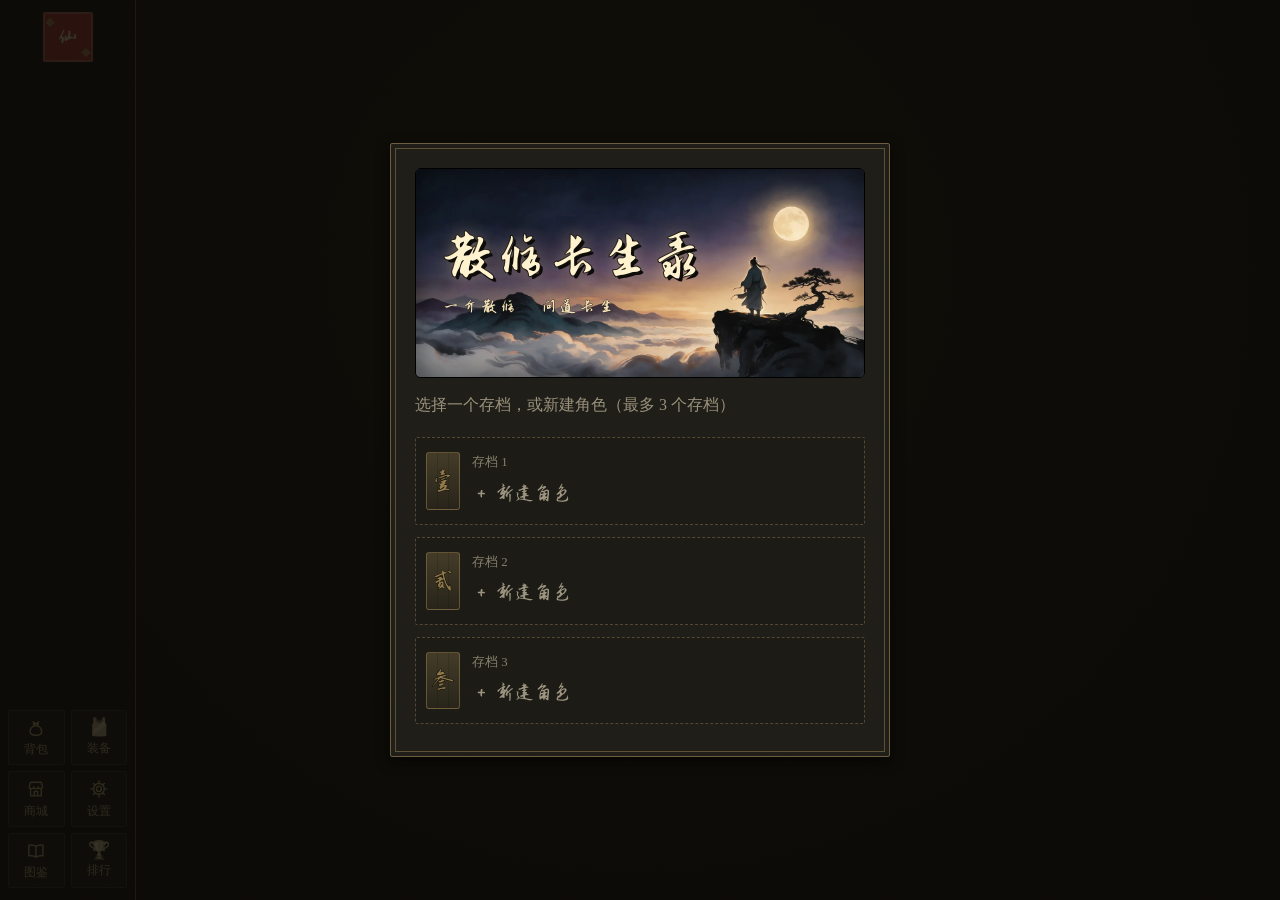
==== index.html @ f69d090b "散修长生录网页版 v7.86（混淆发布版，源码在私有仓库） Co-Authored-By: Claude Opus 5.5 <noreply@anthropic.com>" ====
<!DOCTYPE html>
<html lang="zh-CN">
<head>
    <meta charset="UTF-8">
    <meta name="viewport" content="width=device-width, initial-scale=1.0, viewport-fit=cover">
    <meta name="color-scheme" content="dark light">
    <meta name="theme-color" content="#15140f">
    <title>散修长生录</title>
    <script>
        // 配色主题（v7.20）：全局偏好，不跟存档走；在样式表加载前就写到 <html data-theme>，避免首屏先闪一下别的配色
        (function () {
            var THEMES = { xuanzhi: '#e9e2cf', qinglv: '#0b1517', xuanye: '#0c0b17', songyan: '#15140f' };
            var t = 'songyan';
            try { var saved = localStorage.getItem('xiuxianTheme'); if (saved && THEMES[saved]) t = saved; } catch (e) {}
            document.documentElement.setAttribute('data-theme', t);
            var m = document.querySelector('meta[name="theme-color"]'); if (m) m.setAttribute('content', THEMES[t]);
        })();
    </script>
    <link rel="stylesheet" href="style.css?v=14.56">

</head>
<body data-panel="cultivation">
    <!-- v7.26 漫画风图标墨线：加粗外描边 + 右下硬阴影（物品图标的 icoSvg 统一引用 #icoInk） -->
    <svg width="0" height="0" style="position:absolute" aria-hidden="true" focusable="false"><defs>
        <filter id="icoInk" x="-25%" y="-25%" width="150%" height="150%" color-interpolation-filters="sRGB">
            <feMorphology in="SourceAlpha" operator="dilate" radius="0.75" result="thick"/>
            <feFlood flood-color="#120e09"/><feComposite in2="thick" operator="in" result="outline"/>
            <feOffset in="outline" dx="0.9" dy="1.1" result="drop"/>
            <feFlood flood-color="#000" flood-opacity="0.5"/><feComposite in2="drop" operator="in" result="shadow"/>
            <feMerge><feMergeNode in="shadow"/><feMergeNode in="outline"/><feMergeNode in="SourceGraphic"/></feMerge>
        </filter>
    </defs></svg>
    <a class="skip-link" href="#main">跳到主要内容</a>
    <h1 class="sr-only">散修长生录</h1>
    <div id="notificationLive" class="sr-only" role="status" aria-live="polite"></div>
    <div class="container">
        <!-- 侧边导航栏 -->
        <div class="sidebar">
            <div class="logo" onclick="showStartScreen()" aria-label="返回存档选择">仙</div>
            <div class="skill-tree" id="skillTree"></div>
            <div class="nav-grid">
                <button type="button" class="nav-mini" data-nav="inventory" onclick="switchPanel('inventory')" title="背包"><span class="nav-ico">🎒</span><span>背包</span><span class="badge-dot" id="invBadgeDesktop" title="背包快满了" hidden></span></button>
                <button type="button" class="nav-mini" data-nav="equipment" onclick="switchPanel('equipment')" title="装备"><span class="nav-ico">🎽</span><span>装备</span></button>
                <button type="button" class="nav-mini" data-nav="shop" onclick="switchPanel('shop')" title="商城"><span class="nav-ico">🏪</span><span>商城</span></button>
                <button type="button" class="nav-mini" data-nav="settings" onclick="switchPanel('settings')" title="设置"><span class="nav-ico">⚙️</span><span>设置</span></button>
                <button type="button" class="nav-mini" data-nav="codex" onclick="switchPanel('codex')" title="图鉴：妖兽 / 法宝 / 万物 / 画卷"><span class="nav-ico">📖</span><span>图鉴</span><span class="badge-dot" id="codexBadge" title="图鉴有新收录" hidden></span></button>
                <button type="button" class="nav-mini" data-nav="rank" onclick="switchPanel('rank')" title="排行榜：境界榜 / 问道塔榜"><span class="nav-ico">🏆</span><span>排行</span></button>
            </div>
        </div>

        <!-- 主内容区 -->
        <div class="main-content" id="main">
            <!-- 游戏开始前的创建屏幕 -->
            <div id="startScreen" class="modal show">
                <div class="modal-content" role="dialog" aria-modal="true">
                    <div id="startHero"></div>
                    <div class="modal-title">⚡ 散修长生录 ⚡</div>
                    <!-- 存档选择：最多 3 个存档 -->
                    <p id="slotHint" style="color: var(--text-l4); margin-bottom: 20px;">选择一个存档，或新建角色（最多 3 个存档）</p>
                    <div id="slotSelect" class="slot-select"></div>

                    <div id="createSection" style="display: none;">
                    <button class="btn btn-secondary" onclick="showSlotSelect()" style="margin-bottom: 12px; padding: 4px 12px;">← 返回存档选择</button>
                    <p style="color: var(--text-l4); margin-bottom: 20px;"><span id="createSlotLabel"></span> · 灵气苏醒，你的修仙之路即将开启</p>

                    <div class="create-form">
                        <div class="form-group">
                            <label for="playerName">修仙者名讳 *</label>
                            <input type="text" id="playerName" name="playerName" autocomplete="off" spellcheck="false" placeholder="输入你的名字（最多 8 个字）" maxlength="8">
                        </div>

                        <div class="form-group">
                            <label for="playerGender">性别</label>
                            <select id="playerGender" name="playerGender" autocomplete="off">
                                <option value="男">男</option>
                                <option value="女">女</option>
                                <option value="其他">其他</option>
                            </select>
                        </div>

                        <div class="form-group">
                            <label for="playerOrigin">出身背景 *</label>
                            <select id="playerOrigin" name="playerOrigin" autocomplete="off">
                                <option value="">选择出身</option>
                                <option value="orphan">孤儿 - 多得灵玉饰品（生活技能速度+5%）</option>
                                <option value="disciple">玄门后裔 - 多得筑基丹和铁剑</option>
                            </select>
                        </div>

                        <div class="form-group">
                            <label for="playerSpiritRoot">灵根属性 *</label>
                            <select id="playerSpiritRoot" name="playerSpiritRoot" autocomplete="off">
                                <option value="">选择灵根</option>
                                <option value="metal">金灵根【⚔️ 偏战斗·稳定输出】- 克制木灵根</option>
                                <option value="wood">木灵根【🌾 偏种田】- 克制土灵根</option>
                                <option value="water">水灵根【🧪 偏炼丹·耐久】- 克制火灵根</option>
                                <option value="fire">火灵根【⚔️ 偏战斗·爆发输出】- 克制金灵根</option>
                                <option value="earth">土灵根【🛡️ 偏坦克】- 克制水灵根</option>
                                <option value="wind">风灵根【⚖️ 均衡全能】- 无克制，攻速+10%</option>
                                <option value="thunder">雷灵根【📈 偏养成】- 克制冰灵根</option>
                                <option value="ice">冰灵根【🧪 偏炼丹·省料】- 克制雷灵根</option>
                            </select>
                        </div>

                        <div class="form-group">
                            <label for="playerRootGrade">灵根资质 *</label>
                            <select id="playerRootGrade" name="playerRootGrade" autocomplete="off">
                                <option value="">选择资质</option>
                                <option value="tian">天灵根</option>
                                <option value="zhen">真灵根</option>
                                <option value="wei">伪灵根</option>
                            </select>
                        </div>

                        <button class="btn" onclick="startGame()" style="width: 100%; margin-top: 20px;">
                            🌟 开始修行 🌟
                        </button>
                    </div>
                    </div>
                </div>
            </div>

            <!-- 游戏进行中的界面 -->
            <div id="gameScreen" class="hidden">
                <!-- 顶部信息栏 -->
                <div class="header">
                    <div class="player-info">
                        <div class="info-item">
                            <div class="info-label">修仙者</div>
                            <div class="info-value" id="playerNameDisplay">-</div>
                        </div>
                        <div class="info-item">
                            <div class="info-label">当前境界</div>
                            <div class="info-value" id="realmDisplay">练气一层</div>
                        </div>
                        <div class="info-item">
                            <div class="info-label"><span data-ico="qi">✨</span> 修为进度</div>
                            <div class="progress-bar">
                                <div class="progress-fill" id="cultivationProgress" style="width: 0%">
                                    <span id="progressText">0%</span>
                                </div>
                            </div>
                        </div>
                    </div>
                    <div class="currency-bar" id="currencyBar">
                        <div class="cur-chip" onclick="switchPanel('shop')" role="button" tabindex="0" title="灵石：点击进入商城" aria-label="灵石，点击进入商城">
                            <span data-ico="coin">💎</span><span class="cur-name">灵石</span><b id="coinAmount">100</b>
                        </div>
                        <div class="cur-chip" data-cur="danhuo" style="display: none;" onclick="switchPanel('danhuo')" role="button" tabindex="0" title="丹火：点击进入丹火（淬炼装备、强化灵根）" aria-label="丹火">
                            <span data-ico="danhuo">🔥</span><span class="cur-name">丹火</span><b class="cur-amount">0</b>
                        </div>
                        <div class="cur-chip" data-cur="shenshi" style="display: none;" onclick="switchPanel('shenshi')" role="button" tabindex="0" title="神识：点击进入神识（分身强化、专注、感应）" aria-label="神识">
                            <span data-ico="shenshi">👁️</span><span class="cur-name">神识</span><b class="cur-amount">0</b>
                        </div>
                        <div class="cur-chip" data-cur="daoguo" style="display: none;" onclick="switchPanel('daoguo')" role="button" tabindex="0" title="道果：点击进入道果（淬体、悟法、合道）" aria-label="道果">
                            <span data-ico="daoguo">🍎</span><span class="cur-name">道果</span><b class="cur-amount">0</b>
                        </div>
                    </div>
                    <div id="breakThroughBtn" class="btn btn-secondary" onclick="showBreakthroughModal()" style="display: none;">
                        ✨ 尝试突破 ✨
                    </div>
                </div>

                <!-- 新手任务条（任务全部完成后自动隐藏） -->
                <div id="questBanner" class="quest-banner" style="display: none;"></div>
                <!-- 支持作者的一次性提示（v7.79，网页版，第一次到筑基 / 看完证道结局） -->
                <div id="supportNudge" class="support-nudge" hidden></div>

                <!-- 手机端境界感悟：侧栏在手机上排到页面最底部，渡劫 / 渡衰 / 精元开关等入口放这里（桌面端隐藏） -->
                <details id="realmLoreMobile" class="realm-lore-mobile">
                    <summary id="realmLoreMobileSummary">📜 境界感悟</summary>
                    <div id="realmLoreMobileBox"></div>
                </details>

                <!-- 面板容器 -->
                <div class="panel-container">
                    <!-- 主面板 -->
                    <div class="main-panel">
                        <!-- 手机端技能栏（桌面端隐藏，由左侧技能树代替） -->
                        <div id="mobileSkillBar" class="mobile-skill-bar"></div>
                        <!-- 全局进度条 -->
                        <div id="globalProgressBar" style="display: none; margin-bottom: 15px;">
                            <div style="display: flex; justify-content: space-between; align-items: center; margin-bottom: 5px;">
                                <span id="progressActionName" style="color: var(--jade); font-weight: bold;">当前动作</span>
                                <span id="progressTimeRemain" style="color: var(--gold); font-size: 0.9em;">0s</span>
                            </div>
                            <div class="progress-bar" style="height: 6px;">
                                <div id="globalProgressFill" class="progress-fill" style="width: 0%; height: 100%;"></div>
                            </div>
                        </div>

                        <!-- 分身状态条（元婴初期起显示） -->
                        <div id="cloneBar" class="clone-bar" style="display: none;"></div>
                        <div id="plotBar" class="clone-bar" style="display: none;"></div>

                        <!-- 修炼面板 -->
                        <div id="panel-cultivation" class="panel-content">
                            <div class="panel-title">🧘 修炼</div>
                            <div class="skill-exp-header" data-skill="cultivation"></div>

                            <!-- 功法：一行显示当前功法与速度，切换是次要操作（描边按钮） -->
                            <div class="art-card">
                                <div class="art-card-main">
                                    <span class="art-card-label">功法</span>
                                    <div id="currentArtDisplay"><b class="art-name">引气诀</b><span class="art-speed">修炼速度 ×<span id="artSpeedDisplay">1.0</span></span></div>
                                </div>
                                <button id="switchArtBtn" class="btn btn-secondary art-switch" onclick="showArtSwitchModal()">切换功法</button>
                            </div>

                            <div class="action-list" id="cultivationActions">
                                <!-- 吐纳灵气 - 已解锁 -->
                                <div class="action-item" onclick="selectAction('cultivation', 'basic')">
                                    <div class="action-name">🟢 吐纳灵气</div>
                                    <div class="action-desc">基础修为 · 5秒/次</div>
                                </div>

                                <!-- 小周天 - 条件解锁 -->
                                <div class="action-item action-locked" onclick="selectAction('cultivation', 'small')">
                                    <div class="action-name">⭕ 小周天</div>
                                    <div class="action-desc">效率提升 · 需练气一层</div>
                                    <div class="action-lock-hint" id="lock-hint-small" style="display: none; font-size: 0.8em; color: var(--color-warning); margin-top: 4px;"><span id="lock-level-small">需要练气一层</span></div>
                                </div>

                                <!-- 大周天 - 条件解锁 -->
                                <div class="action-item action-locked" onclick="selectAction('cultivation', 'big')">
                                    <div class="action-name">⭕ 大周天</div>
                                    <div class="action-desc">中期主力 · 需练气九层</div>
                                    <div class="action-lock-hint" id="lock-hint-big" style="display: none; font-size: 0.8em; color: var(--color-warning); margin-top: 4px;"><span id="lock-level-big">需要练气九层</span></div>
                                </div>

                                <!-- 龟息术 - 条件解锁 -->
                                <div class="action-item action-locked" onclick="selectAction('cultivation', 'breath')">
                                    <div class="action-name">⭕ 龟息术</div>
                                    <div class="action-desc">高产出 · 需练气十三层</div>
                                    <div class="action-lock-hint" id="lock-hint-breath" style="display: none; font-size: 0.8em; color: var(--color-warning); margin-top: 4px;"><span id="lock-level-breath">需要练气十三层</span></div>
                                </div>

                                <!-- 顿悟 - 条件解锁 -->
                                <div class="action-item action-locked" onclick="selectAction('cultivation', 'epiphany')">
                                    <div class="action-name">⭕ 顿悟</div>
                                    <div class="action-desc">后期爆发 · 需筑基中期</div>
                                    <div class="action-lock-hint" id="lock-hint-epiphany" style="display: none; font-size: 0.8em; color: var(--color-warning); margin-top: 4px;"><span id="lock-level-epiphany">需要筑基中期</span></div>
                                </div>
                            </div>

                            <div class="action-detail show" id="action-detail-cultivation-basic">
                                <div class="detail-row">
                                    <span>当前动作:</span>
                                    <span id="activeActionDisplay">-</span>
                                </div>
                                <div class="detail-row">
                                    <span>进度:</span>
                                    <span id="activeProgress">0%</span>
                                </div>
                                <div class="detail-row">
                                    <span><span data-ico="qi">✨</span> 获得修为:</span>
                                    <span id="activeOutput">0</span>
                                </div>
                                <button class="btn" id="stopBtn" onclick="stopAction()" style="display: none;">
                                    ⏹️ 停止
                                </button>
                            </div>
                        </div>

                        <!-- 炼丹面板 -->
                        <div id="panel-alchemy" class="panel-content hidden">
                            <div class="panel-title">🧪 炼丹</div>
                            <div class="skill-exp-header" data-skill="alchemy"></div>
                            <div class="skill-list" id="alchemySkills"></div>
                            <div id="alchemyBoostBar" class="boost-bar" style="display: none;"></div>
                            <div class="action-list" id="alchemyActions"></div>
                            <div class="action-detail" id="action-detail-alchemy"></div>
                        </div>

                        <!-- 炼器面板 -->
                        <div id="panel-forging" class="panel-content hidden">
                            <div class="panel-title">🔨 炼器</div>
                            <div class="skill-exp-header" data-skill="forging"></div>
                            <div class="skill-list" id="forgingSkills"></div>
                            <div class="action-list" id="forgingActions"></div>
                            <div class="action-detail" id="action-detail-forging"></div>
                        </div>

                        <!-- 灵田面板 -->
                        <div id="panel-farming" class="panel-content hidden">
                            <div class="panel-title">🌾 灵田</div>
                            <div class="skill-exp-header" data-skill="farming"></div>
                            <div class="skill-list" id="farmingSkills"></div>
                            <div class="action-list" id="farmingActions"></div>
                            <div class="action-detail" id="action-detail-farming"></div>
                        </div>

                        <!-- 采矿面板 -->
                        <div id="panel-mining" class="panel-content hidden">
                            <div class="panel-title">⛏️ 采矿</div>
                            <div class="skill-exp-header" data-skill="mining"></div>
                            <div class="skill-list" id="miningSkills"></div>
                            <div class="action-list" id="miningActions"></div>
                            <div class="action-detail" id="action-detail-mining"></div>
                        </div>

                        <!-- 丹火面板（结丹期解锁） -->
                        <div id="panel-danhuo" class="panel-content hidden">
                            <div class="panel-title">🔥 丹火</div>
                            <div class="skill-exp-header" data-skill="danhuo"></div>
                            <div id="danhuoUses" class="skill-uses"></div>
                            <div class="action-list" id="danhuoActions"></div>
                            <div class="action-detail" id="action-detail-danhuo"></div>
                        </div>

                        <!-- 神识面板（元婴期解锁） -->
                        <div id="panel-shenshi" class="panel-content hidden">
                            <div class="panel-title">👁️ 神识</div>
                            <div class="skill-exp-header" data-skill="shenshi"></div>
                            <div id="shenshiUses" class="skill-uses"></div>
                            <div class="action-list" id="shenshiActions"></div>
                            <div class="action-detail" id="action-detail-shenshi"></div>
                        </div>

                        <!-- 道果面板（合体期解锁） -->
                        <div id="panel-daoguo" class="panel-content hidden">
                            <div class="panel-title">🍎 道果</div>
                            <div class="skill-exp-header" data-skill="daoguo"></div>
                            <div id="daoguoUses" class="skill-uses"></div>
                            <div class="action-list" id="daoguoActions"></div>
                            <div class="action-detail" id="action-detail-daoguo"></div>
                        </div>

                        <!-- 悟道面板（化神期解锁） -->
                        <div id="panel-wudao" class="panel-content hidden">
                            <div class="panel-title">☯️ 悟道</div>
                            <div class="skill-exp-header" data-skill="wudao"></div>
                            <div class="law-intro">参悟八种法则，领悟越深，战斗与生活的加成越强。法则等级上限随境界提高；与自己灵根同名的法则参悟更快。参悟会占用主角的行动（分身不能参悟）。</div>
                            <div class="action-list law-list" id="wudaoActions"></div>
                        </div>

                        <!-- 宗门面板（v7.49） -->
                        <div id="panel-sect" class="panel-content hidden">
                            <div class="panel-title">🏯 宗门</div>
                            <div id="sectContent"></div>
                        </div>

                        <!-- 战斗面板 -->
                        <div id="panel-battle" class="panel-content hidden">
                            <div class="panel-title">⚔️ 战斗</div>
                            <div class="skill-exp-header" data-skill="battle"></div>
                            <div id="hpRestoreBar" class="hp-restore-bar"></div>
                            <!-- 战斗/秘境标签页 -->
                            <div style="display: flex; gap: 10px; margin-bottom: 15px; border-bottom: 2px solid var(--border-l3);">
                                <button id="battleTab-areas" class="panel-tab active" onclick="switchBattleTab('areas')" style="flex: 1; padding: 10px; background: none; border: none; color: var(--gold); cursor: pointer; font-weight: bold; border-bottom: 3px solid var(--gold);">战斗区域</button>
                                <button id="battleTab-dungeons" class="panel-tab" onclick="switchBattleTab('dungeons')" style="flex: 1; padding: 10px; background: none; border: none; color: var(--text-l4); cursor: pointer; font-weight: bold;">秘境</button>
                                <button id="battleTab-tower" class="panel-tab" onclick="switchBattleTab('tower')" style="flex: 1; padding: 10px; background: none; border: none; color: var(--text-l4); cursor: pointer; font-weight: bold; display: none;">问道塔</button>
                            </div>
                            <!-- 战斗区域内容 -->
                            <div id="battleContent-areas">
                                <div id="autoBattleBar" class="auto-battle-bar"></div>
                                <div class="skill-list" id="battleSkills"></div>
                                <div class="action-list" id="battleActions"></div>
                                <div class="action-detail" id="action-detail-battle"></div>
                            </div>
                            <!-- 秘境内容 -->
                            <div id="battleContent-dungeons" style="display: none;">
                                <!-- 克制预览条 -->
                                <div id="battleCounterPreview" style="background: rgba(111,156,138,0.1); border: 1px solid var(--jade); border-radius: 4px; padding: 12px; margin-bottom: 15px; display: none;">
                                    <div style="display: flex; justify-content: space-between; align-items: center; margin-bottom: 8px;">
                                        <div class="sec-title" style="color: var(--jade); font-weight: bold;">⚡ 克制关系预览</div>
                                        <button onclick="showCounterSystemModal()" style="background: rgba(111,156,138,0.2); border: 1px solid var(--jade); color: var(--jade); padding: 4px 8px; border-radius: 3px; cursor: pointer; font-size: 0.85em;">📖 详情</button>
                                    </div>
                                    <div id="counterInfo" style="color: var(--gold); font-size: 0.9em; line-height: 1.6em;"></div>
                                </div>
                                <div class="action-list" id="dungeonActions"></div>
                            </div>
                            <!-- 问道塔（v7.57） -->
                            <div id="battleContent-tower" style="display: none;">
                                <div id="towerContent"></div>
                            </div>
                        </div>

                        <!-- P1-1 战斗UI容器 -->
                        <div id="battleContainer" class="battle-container hidden">
                            <!-- 战斗顶部栏 -->
                            <div class="battle-header">
                                <div>
                                    <div class="battle-title" id="battleTitle">⚔️ 秘境战斗中</div>
                                    <div id="dungeonProgress" class="dungeon-progress" style="display: none;"></div>
                                </div>
                                <div class="battle-controls">
                                    <span id="autoBattleStatus" class="auto-battle-status"></span><button id="btn-retreat" class="btn-retreat" onclick="retreatFromDungeon()">撤退</button>
                                </div>
                            </div>

                            <!-- 双方状态栏 -->
                            <div class="battle-status">
                                <div class="combatant player">
                                    <div class="combatant-name combatant-player-name" id="playerNameBattle">玩家</div>
                                    <div class="hp-bar">
                                        <div class="hp-fill" id="playerHPBar"></div>
                                        <div class="hp-text" id="playerHPText">0/0</div>
                                    </div>
                                    <div class="atk-bar" title="攻击蓄力进度"><div class="atk-fill" id="playerAtkBar"></div></div>
                                    <div class="combatant-stats">
                                        <span class="cs-stat" title="攻击"><i>攻</i><span id="playerAtk">0</span></span>
                                        <span class="cs-stat" title="防御"><i>防</i><span id="playerDef">0</span></span>
                                        <span class="cs-stat" title="命中率"><i>命</i><span id="playerHit">-</span></span>
                                    </div>
                                </div>

                                <div class="combatant monster">
                                    <div class="combatant-name combatant-monster-name" id="monsterNameBattle">敌人</div>
                                    <div class="hp-bar">
                                        <div class="hp-fill low" id="monsterHPBar"></div>
                                        <div class="hp-text" id="monsterHPText">0/0</div>
                                    </div>
                                    <div class="atk-bar" title="攻击蓄力进度"><div class="atk-fill" id="monsterAtkBar"></div></div>
                                    <div class="combatant-stats">
                                        <span class="cs-stat" title="攻击"><i>攻</i><span id="monsterAtk">0</span></span>
                                        <span class="cs-stat" title="防御"><i>防</i><span id="monsterDef">0</span></span>
                                        <span class="cs-stat" title="命中率"><i>命</i><span id="monsterHit">-</span></span>
                                    </div>
                                </div>
                            </div>

                            <!-- 战斗场景 -->
                            <div class="battle-scene bs-stage" id="battleStage">
                                <div class="bs-bg" id="battleBg"></div>
                                <div class="bs-fighter bs-player" id="playerSprite"></div>
                                <div class="monster-sprite" id="monsterSprite"></div>
                                <div class="bs-fx-layer" id="battleFxLayer"></div>
                                <div class="bs-vignette"></div>
                                <div id="damageFloatLayer" class="damage-float-layer"></div>
                            </div>

                            <!-- 战斗日志 -->
                            <!-- v7.73 本次战利品 -->
                            <div id="battleLoot" class="battle-loot"></div>

                            <div class="battle-log-hint"><span class="blh-title">战报</span>保留最近 30 条，可上下滚动查看</div>
                            <div id="battleLog" class="battle-log" tabindex="0" aria-label="战斗日志，可上下滚动"></div>

                            <!-- 食物快捷栏与速度控制 -->
                            <div class="food-bar">
                                <div class="food-slot">
                                    <span class="food-icon" id="foodIcon">🍽️</span>
                                    <div class="food-info">
                                        <span class="food-name" id="foodName">无食物</span>
                                        <span class="food-count" id="foodCountText">在炼丹中制作</span>
                                    </div>
                                </div>
                                <label class="auto-eat-toggle">
                                    <input type="checkbox" id="autoEatToggle" onchange="toggleAutoEat(this.checked)">
                                    <span>自动食用</span>
                                </label>

                                <div style="margin-left: auto;"></div>

                                <div class="battle-speed-control">
                                    <span style="color: var(--text-l4); margin-right: 8px;">速度:</span>
                                    <button class="speed-btn active" data-speed="1" onclick="setBattleSpeed(1)">1x</button>
                                    <button class="speed-btn" data-speed="2" onclick="setBattleSpeed(2)">2x</button>
                                    <button class="speed-btn" data-speed="4" onclick="setBattleSpeed(4)">4x</button>
                                </div>
                            </div>
                        </div>

                        <!-- 背包面板 -->
                        <div id="panel-inventory" class="panel-content hidden">
                            <div class="panel-title">🎒 背包</div>
                            <div style="margin-bottom: 15px;">
                                <span style="color: var(--text-l4);">容量: </span>
                                <span id="inventoryCapacity" style="color: var(--jade); font-weight: bold;">0/50</span>
                            </div>
                            <div class="inventory-hint">装备已单独放在「装备」界面：<a href="#" onclick="switchPanel('equipment'); return false;">🎽 前往装备</a>；点击背包里的装备可查看属性并装备。</div>
                            <div class="inventory-grid" id="inventoryGrid"></div>
                        </div>

                        <!-- 装备面板 -->
                        <div id="panel-equipment" class="panel-content hidden">
                            <div class="panel-title">🎽 装备</div>
                            <div id="equipmentContent"></div>
                        </div>

                        <!-- 商城面板 -->
                        <div id="panel-shop" class="panel-content hidden">
                            <div class="panel-title">🏪 商城</div>
                            <div id="shopTabs" class="shop-tabs" style="display: none;"></div>
                            <div id="shopBalance" style="margin-bottom: 15px; color: var(--gold);"></div>
                            <div class="inventory-grid" id="shopGrid"></div>
                        </div>

                        <!-- 排行榜面板（v7.83） -->
                        <div id="panel-rank" class="panel-content hidden">
                            <div class="panel-title">🏆 排行榜</div>
                            <div id="rankBody"></div>
                        </div>

                        <!-- 图鉴面板（v7.75） -->
                        <div id="panel-codex" class="panel-content hidden">
                            <div class="panel-title">📖 图鉴</div>
                            <div id="codexBody"></div>
                        </div>

                        <!-- 设置面板 -->
                        <div id="panel-settings" class="panel-content hidden">
                            <div class="panel-title">⚙️ 设置</div>

                            <!-- 离线设置 -->
                            <div class="stat-panel">
                                <div class="stat-title">⏰ 离线设置</div>
                                <div class="stat-row">
                                    <span class="stat-label">最多离线奖励(小时):</span>
                                    <input type="number" id="maxOfflineHours" name="maxOfflineHours" autocomplete="off" inputmode="numeric" aria-label="最多离线奖励（小时）" min="1" max="24" value="24" style="width: 60px; padding: 5px; background: var(--bg-sunken); border: 1px solid var(--border-l3); color: var(--text-l1); border-radius: 3px;" onchange="updateSetting('maxOfflineHours', this.value)">
                                </div>
                            </div>

                            <!-- 玩法介绍 -->
                            <div class="stat-panel">
                                <div class="stat-title">📖 玩法介绍</div>
                                <div class="stat-row">
                                    <span class="stat-label">新手引导:</span>
                                    <button class="btn btn-secondary" onclick="showTutorial(0)" style="padding: 6px 16px;">重新查看</button>
                                </div>
                                <div class="stat-row">
                                    <span class="stat-label">新手任务:</span>
                                    <button class="btn btn-secondary" onclick="showQuestList()" style="padding: 6px 16px;">查看任务</button>
                                </div>
                                <div class="stat-row">
                                    <span class="stat-label">阶段重点:</span>
                                    <button class="btn btn-secondary" onclick="showStageGuide()" style="padding: 6px 16px;">查看</button>
                                </div>
                                <div class="stat-row">
                                    <span class="stat-label">境界解锁一览:</span>
                                    <button class="btn btn-secondary" onclick="showRealmUnlockList()" style="padding: 6px 16px;">查看</button>
                                </div>
                                <div class="stat-row">
                                    <span class="stat-label">成就:</span>
                                    <button class="btn btn-secondary" onclick="showAchievementList()" style="padding: 6px 16px;">查看</button>
                                </div>
                            </div>

                            <!-- 通知设置 -->
                            <div class="stat-panel">
                                <div class="stat-title">🔔 通知设置</div>
                                <div class="stat-row">
                                    <span class="stat-label">启用通知:</span>
                                    <label style="display: flex; align-items: center; gap: 8px; cursor: pointer;">
                                        <input type="checkbox" id="enableNotifications" checked onchange="updateSetting('enableNotifications', this.checked)" style="width: 20px; height: 20px; cursor: pointer;">
                                        <span id="notificationStatus">已启用</span>
                                    </label>
                                </div>
                                <div class="settings-hint">关闭后不再弹出获得材料、升级等日常提示，只保留失败、警告、被击败等重要提示。</div>
                            </div>

                            <!-- 显示设置 -->
                            <div class="stat-panel">
                                <div class="stat-title">🎨 显示设置</div>
                                <div class="stat-row">
                                    <label class="stat-label" for="colorTheme">配色主题:</label>
                                    <select id="colorTheme" name="colorTheme" autocomplete="off" onchange="setColorTheme(this.value)">
                                        <option value="songyan">松烟铜器（默认）</option>
                                        <option value="xuanzhi">宣纸墨韵（浅色）</option>
                                        <option value="qinglv">青绿山水</option>
                                        <option value="xuanye">玄夜星宿</option>
                                    </select>
                                </div>
                                <div class="stat-row">
                                    <label class="stat-label" for="fontScale">字体大小:</label>
                                    <select id="fontScale" name="fontScale" autocomplete="off" onchange="updateSetting('fontScale', this.value)">
                                        <option value="90">小</option>
                                        <option value="100">中（默认）</option>
                                        <option value="115">大</option>
                                        <option value="130">特大</option>
                                    </select>
                                </div>
                                <div class="stat-row">
                                    <span class="stat-label">自动突破:</span>
                                    <label style="display: flex; align-items: center; gap: 8px; cursor: pointer;">
                                        <input type="checkbox" id="autoBreakthrough" checked onchange="updateSetting('autoBreakthrough', this.checked)" style="width: 20px; height: 20px; cursor: pointer;">
                                        <span>修为满了自动突破小境界（离线也生效；大境界仍需手动）</span>
                                    </label>
                                </div>
                                <div class="stat-row">
                                    <span class="stat-label">突破特效:</span>
                                    <label style="display: flex; align-items: center; gap: 8px; cursor: pointer;">
                                        <input type="checkbox" id="breakthroughFx" checked onchange="updateSetting('breakthroughFx', this.checked)" style="width: 20px; height: 20px; cursor: pointer;">
                                        <span>突破境界时播放特效</span>
                                    </label>
                                </div>
                                <div class="stat-row" style="flex-direction: column; align-items: flex-start; gap: 8px;">
                                    <span class="stat-label">突破特效回放:</span>
                                    <div id="fxReplayList" class="fx-replay-list"></div>
                                </div>
                                <div class="stat-row">
                                    <label class="stat-label" for="notificationSeconds">通知停留时间:</label>
                                    <select id="notificationSeconds" name="notificationSeconds" autocomplete="off" onchange="updateSetting('notificationSeconds', this.value)">
                                        <option value="2">2 秒（默认）</option>
                                        <option value="4">4 秒</option>
                                        <option value="8">8 秒</option>
                                        <option value="15">15 秒</option>
                                    </select>
                                </div>
                            </div>

                            <!-- 存档管理 -->
                            <div class="stat-panel">
                                <div class="stat-title">💾 存档管理</div>
                                <div id="currentSlotLabel" style="color: var(--text-l3); font-size: 0.85em; margin-bottom: 8px;"></div>
                                <div style="display: flex; flex-direction: column; gap: 10px;">
                                    <button class="btn" onclick="backToSlotSelect()">🔀 切换存档</button>
                                    <button class="btn" onclick="exportSave()">📥 导出存档（下载文件）</button>
                                    <button class="btn btn-secondary" onclick="importSave()">📤 导入存档（选择文件）</button>
                                    <input type="file" id="importSaveFile" accept=".txt,.json,text/plain" style="display:none" onchange="onImportFileChosen(this)" aria-label="选择存档文件">
                                    <button class="btn btn-secondary" onclick="resetGame()">🗑 删除当前存档</button>
                                </div>
                            </div>

                            <!-- 支持作者（v7.79，只在网页版显示） -->
                            <div class="stat-panel" id="supportPanel" hidden>
                                <div class="stat-title">☕ 支持作者</div>
                                <div class="support-text">《散修长生录》是一个人做的免费游戏。如果你玩得开心，可以去爱发电支持一下，订阅还能参与每月的新功能投票。发电完全自愿，不会换来任何游戏内的道具或加成。</div>
                                <a class="btn support-btn" href="https://afdian.com/a/wltzlby" target="_blank" rel="noopener" onclick="supportOpened()">⚡ 去爱发电支持作者</a>
                                <div class="support-text stats-note">网页版会匿名统计打开次数和修炼进度（只记数量，不含角色名、存档等任何个人信息），用来改进游戏。</div>
                            </div>
                        </div>
                    </div>

                    <!-- 侧边栏 -->
                    <div class="side-panel">
                        <!-- 修为信息 -->
                        <div class="stat-panel">
                            <div class="stat-title"><span data-ico="qi">✨</span> 修为信息</div>
                            <div class="stat-row">
                                <span class="stat-label">修为值:</span>
                                <span class="stat-value"><span id="cultivationXP">0/100</span></span>
                            </div>
                            <div style="width: 100%; height: 20px; background: var(--bg-sunken); border: 1px solid var(--jade); border-radius: 3px; margin: 8px 0; overflow: hidden;">
                                <div style="width: 0%; height: 100%; background: var(--jade); transition: width 0.3s;" id="cultivationBar"></div>
                            </div>
                            <div class="stat-row">
                                <span class="stat-label">下次突破:</span>
                                <span class="stat-value" id="nextBreakthrough">100</span>
                            </div>
                        </div>

                        <!-- 境界感悟：原著境界描述、寿元、神通、资质与金丹品质 -->
                        <div class="stat-panel lore-journal">
                            <div class="stat-title">📜 境界感悟</div>
                            <div id="realmLoreBox" style="font-size: 0.85em; line-height: 1.7; color: var(--text-l3);"></div>
                        </div>

                        <!-- 技能经验 -->
                        <div class="stat-panel">
                            <div class="stat-title">📊 技能经验</div>
                            <div id="skillExperienceList"></div>
                        </div>

                        <!-- 装备信息 -->
                        <div class="stat-panel">
                            <div class="stat-title">⚔️ 装备</div>
                            <div class="stat-row">
                                <span class="stat-label">武器:</span>
                                <span class="stat-value" id="weaponDisplay">无</span>
                            </div>
                            <div class="stat-row">
                                <span class="stat-label">防具:</span>
                                <span class="stat-value" id="armorDisplay">无</span>
                            </div>
                            <div class="stat-row">
                                <span class="stat-label">饰品:</span>
                                <span class="stat-value" id="jewelryDisplay">无</span>
                            </div>
                        </div>

                        <!-- P2功能：属性面板 -->
                        <div class="stat-panel">
                            <div class="stat-title">💪 属性面板</div>
                            <div class="stat-row">
                                <span class="stat-label">生命值:</span>
                                <span class="stat-value" id="hpDisplay">100</span>
                            </div>
                            <div class="stat-row">
                                <span class="stat-label">攻击力:</span>
                                <span class="stat-value" id="atkDisplay">10</span>
                            </div>
                            <div class="stat-row">
                                <span class="stat-label">防御力:</span>
                                <span class="stat-value" id="defDisplay">5</span>
                            </div>
                            <div class="stat-row">
                                <span class="stat-label">攻速:</span>
                                <span class="stat-value" id="spdDisplay">10</span>
                            </div>
                        </div>

                        <!-- 灵根与功法特效 -->
                        <div class="stat-panel">
                            <div class="stat-title">🌱 灵根与功法特效</div>
                            <div id="bonusList" style="font-size: 0.85em; line-height: 1.7; color: var(--text-l3);"></div>
                        </div>

                        <!-- 离线收益预计 -->
                        <div class="stat-panel">
                            <div class="stat-title">🌙 离线收益预计</div>
                            <div id="offlineIncome" class="no-data">无当前行动</div>
                        </div>

                        <!-- 自动保存提示 -->
                        <div style="text-align: center; color: var(--text-l4); font-size: 0.8em; margin-top: auto;">
                            💾 已自动保存
                        </div>
                    </div>
                </div>
            </div>
        </div>
    </div>

    <!-- 物品详情弹窗（P1功能）-->
    <!-- 购买数量对话框 -->
    <div id="buyModal" class="modal" style="display: none;">
        <div class="modal-content codex-modal" role="dialog" aria-modal="true" style="max-width: 380px; padding: 30px;">
            <button type="button" class="modal-close" onclick="closeBuyDialog()" aria-label="关闭">&times;</button>
            <div style="text-align: center; margin-bottom: 16px;">
                <div class="codex-icon" style="font-size: 44px; margin-bottom: 8px;" id="buyIcon">📦</div>
                <div class="codex-name" style="font-size: 1.2em; color: var(--jade); font-weight: bold;" id="buyName">商品</div>
                <div style="color: var(--text-l4); font-size: 0.85em; margin-top: 4px;" id="buyDesc"></div>
            </div>
            <div style="background: var(--bg-sunken); padding: 12px 15px; border-radius: 4px; margin-bottom: 14px; line-height: 1.8em;">
                <div><span style="color: var(--text-l4);">单价:</span> <span id="buyUnitPrice">-</span></div>
                <div><span style="color: var(--text-l4);">已有:</span> <span id="buyOwned">0</span></div>
                <div><span style="color: var(--text-l4);" id="buyCurLabel">灵石:</span> <span id="buyCoins">0</span></div>
            </div>
            <div class="sell-qty-row" style="margin-bottom: 14px;">
                <span>数量</span>
                <button class="btn btn-secondary" onclick="changeBuyQty(-1)">−</button>
                <input type="number" id="buyQty" name="buyQty" min="1" value="1" autocomplete="off" inputmode="numeric" aria-label="购买数量" oninput="updateBuyLabel()">
                <button class="btn btn-secondary" onclick="changeBuyQty(1)">+</button>
                <button class="btn btn-secondary" onclick="changeBuyQty('max')">最大</button>
            </div>
            <div id="buyTotalHint" style="text-align: center; color: var(--color-danger); min-height: 1.4em; font-size: 0.85em;"></div>
            <button class="btn" id="buyConfirmBtn" onclick="confirmBuy()" style="width: 100%;">购买</button>
        </div>
    </div>

    <div id="itemDetailModal" class="modal" style="display: none;">
        <div class="modal-content codex-modal" role="dialog" aria-modal="true" style="max-width: 400px; padding: 30px;">
            <button type="button" class="modal-close" onclick="closeItemDetail()" aria-label="关闭">&times;</button>
            <div style="text-align: center; margin-bottom: 20px;">
                <div class="codex-icon" style="font-size: 48px; margin-bottom: 10px;" id="itemIcon">📦</div>
                <div class="codex-name" style="font-size: 1.2em; color: var(--jade); font-weight: bold;" id="itemName">物品名称</div>
                <div class="codex-type" id="itemTypeSeal"></div>
            </div>
            <div style="background: var(--bg-sunken); padding: 15px; border-radius: 4px; margin-bottom: 15px;">
                <div style="color: var(--text-l4); font-size: 0.9em; margin-bottom: 8px;">📝 物品信息</div>
                <div style="color: var(--text-l1); line-height: 1.6em;">
                    <div><span style="color: var(--text-l4);">类型:</span> <span id="itemType">-</span></div>
                    <div><span style="color: var(--text-l4);">持有数量:</span> <span id="itemQty" style="color: var(--jade); font-weight: bold;">0</span></div>
                </div>
            </div>
            <div style="background: rgba(111,156,138,0.1); padding: 15px; border-radius: 4px; margin-bottom: 15px; border-left: 3px solid var(--jade);">
                <div style="color: var(--jade); font-size: 0.9em; margin-bottom: 8px;">💡 用途</div>
                <div style="color: var(--gold); font-size: 0.9em; line-height: 1.6em;" id="itemUsage">暂无已知用途</div>
            </div>
            <div style="display: flex; flex-wrap: wrap; gap: 10px; justify-content: center;">
                <button class="btn" onclick="closeItemDetail()" style="flex: 1 1 40%;">关闭</button>
                <button class="btn btn-secondary" id="itemActionBtn" onclick="performItemAction()" style="flex: 1 1 40%; display: none;">操作</button>
                <div id="itemSellQtyRow" class="sell-qty-row" style="display: none;">
                    <span>数量</span>
                    <button class="btn btn-secondary" onclick="changeSellQty(-1)">−</button>
                    <input type="number" id="itemSellQty" name="itemSellQty" autocomplete="off" inputmode="numeric" aria-label="出售数量" min="1" value="1" oninput="updateSellQtyLabel()">
                    <button class="btn btn-secondary" onclick="changeSellQty(1)">+</button>
                    <button class="btn btn-secondary" onclick="changeSellQty('max')">最大</button>
                </div>
                <button class="btn btn-secondary" id="itemSellBtn" onclick="sellItem(false)" style="flex: 1 1 40%; display: none;">出售</button>
                <button class="btn btn-secondary" id="itemSellAllBtn" onclick="sellItem(true)" style="flex: 1 1 40%; display: none;">全部出售</button>
            </div>
        </div>
    </div>

    <!-- 突破模态框 -->
    <div id="breakthroughModal" class="modal">
        <div class="modal-content talisman-modal" role="dialog" aria-modal="true">
            <button type="button" class="modal-close" onclick="closeBreakthroughModal()" aria-label="关闭">&times;</button>
            <div class="modal-title" id="btModalTitle">突破修为</div>
            <div class="bt-realms">
                <span class="bt-realm" id="btCurrentRealm" title="当前境界">-</span>
                <span class="bt-arrow" aria-hidden="true"></span>
                <span class="bt-realm next" id="btNextRealm" title="下一境界">-</span>
                <span class="bt-rate" id="btRateSeal" hidden></span>
            </div>
            <div class="stat-panel" style="margin-bottom: 20px;">
                <div class="stat-row">
                    <span class="stat-label">突破方式:</span>
                    <span class="stat-value" id="btBreakthroughType">自然突破</span>
                </div>
                <!-- 大境界突破的丹药需求区域（默认隐藏） -->
                <div id="btPillRequirement" style="display: none; margin-top: 15px; padding: 10px; background: rgba(249, 158, 11, 0.1); border: 1px solid var(--color-warning); border-radius: 4px;">
                    <div class="stat-row">
                        <span class="stat-label">所需丹药:</span>
                        <span class="stat-value" id="btPillName">-</span>
                    </div>
                    <div class="stat-row">
                        <span class="stat-label">当前拥有:</span>
                        <span class="stat-value" id="btPillCount">-</span>
                    </div>
                    <div id="btPillGuide" class="bt-guide" style="display: none;"></div>
                </div>
                <!-- 炼虚 21-24：渡劫入口（默认隐藏，见 renderTribulationGate） -->
                <div id="btTribulation" style="display: none; margin-top: 15px; padding: 10px; background: rgba(179, 157, 219, 0.12); border: 1px solid var(--violet); border-radius: 4px;"></div>
            </div>
            <button class="btn" id="btButton" onclick="attemptBreakthrough()" style="width: 100%; margin-top: 20px;">
                🌟 开始突破 🌟
            </button>
        </div>
    </div>

    <!-- 灵域选择模态框（化神期起，进入战斗前选一个，v6.77） -->
    <div id="domainSelectModal" class="modal">
        <div class="modal-content" role="dialog" aria-modal="true">
            <button type="button" class="modal-close" onclick="confirmDomainChoice(null)" aria-label="不使用灵域">&times;</button>
            <div class="modal-title">🌀 选择灵域 🌀</div>
            <p style="color: var(--text-l4, var(--text-l4)); margin-bottom: 14px; font-size: 0.9em;">
                <span id="domainSelectHint">灵域借天地之势布下，对战斗双方同时生效。</span>整场战斗（循环挑战期间）持续、中途不可更换。
                激活消耗 <span data-ico="shenshi">👁️</span> 神识 <b id="domainShenshiCost"></b>（现有 <b id="domainShenshiBalance">0</b>）。
            </p>
            <div id="domainSelectList" class="domain-grid"></div>
            <button class="btn btn-secondary" onclick="confirmDomainChoice(null)" style="width: 100%; margin-top: 16px;">
                不使用灵域，直接进入
            </button>
        </div>
    </div>

    <!-- 离线结算模态框 -->
    <div id="offlineModal" class="modal">
        <div class="modal-content scroll-modal" role="dialog" aria-modal="true">
            <div class="ending-art offline-art"><img src="img/offline.webp" alt="" decoding="async" onerror="this.parentNode.remove()"></div>
            <div class="modal-title">闭关归来</div>
            <div id="offlineContent"></div>
            <button class="btn" onclick="closeOfflineModal()" style="width: 100%; margin-top: 20px;">
                继续修行
            </button>
        </div>
    </div>

    <!-- 奇遇（v7.45）：有待处理的奇遇或生效中的机缘时右下角出现「缘」印 -->
    <button type="button" id="qiyuSeal" class="qiyu-seal" onclick="openQiyuModal()" aria-label="奇遇" hidden><span class="qiyu-seal-char">缘</span><span class="qiyu-seal-count" id="qiyuSealCount" hidden></span></button>
    <div id="qiyuModal" class="modal">
        <div class="modal-content scroll-modal qiyu-modal" role="dialog" aria-modal="true">
            <button type="button" class="modal-close" onclick="closeQiyuModal()" aria-label="关闭">&times;</button>
            <div class="modal-title">奇遇</div>
            <div id="qiyuContent"></div>
        </div>
    </div>

    <!-- 道途（v7.52） -->
    <div id="daoPathModal" class="modal">
        <div class="modal-content scroll-modal qiyu-modal" role="dialog" aria-modal="true">
            <button type="button" class="modal-close" onclick="closeDaoPathModal()" aria-label="关闭">&times;</button>
            <div class="modal-title">道途抉择</div>
            <div id="daoPathContent"></div>
        </div>
    </div>

    <!-- 通关结局（v7.56） -->
    <div id="endingModal" class="modal">
        <div class="modal-content scroll-modal ending-modal" role="dialog" aria-modal="true">
            <div id="endingContent"></div>
            <button class="btn" onclick="closeEnding()" style="width: 100%; margin-top: 16px;">继续修行</button>
        </div>
    </div>

    <!-- 功法切换模态框 -->
    <div id="artSwitchModal" class="modal">
        <div class="modal-content art-switch-modal" role="dialog" aria-modal="true" style="max-width: 500px;">
            <button type="button" class="modal-close" onclick="closeArtSwitchModal()" aria-label="关闭">&times;</button>
            <div class="modal-title">选择功法</div>
            <div id="artSwitchList" style="max-height: 400px; overflow-y: auto;"></div>
            <button class="btn" onclick="closeArtSwitchModal()" style="width: 100%; margin-top: 15px;">关闭</button>
        </div>
    </div>

    <!-- P3优化：克制系统教程模态框 -->
    <!-- 新手引导 -->
    <div id="tutorialModal" class="modal">
        <div class="modal-content tutorial-modal" role="dialog" aria-modal="true">
            <button type="button" class="modal-close" onclick="closeTutorial()" aria-label="关闭">&times;</button>
            <div id="tutorialContent"></div>
        </div>
    </div>

    <!-- 境界解锁提示 / 境界解锁一览（v6.79） -->
    <div id="realmUnlockModal" class="modal">
        <div class="modal-content tutorial-modal" role="dialog" aria-modal="true">
            <button type="button" class="modal-close" onclick="closeRealmUnlockModal()" aria-label="关闭">&times;</button>
            <div id="realmUnlockContent"></div>
        </div>
    </div>

    <div id="counterSystemModal" class="modal">
        <div class="modal-content counter-modal" role="dialog" aria-modal="true" style="max-width: 600px; max-height: 80vh; overflow-y: auto;">
            <button type="button" class="modal-close" onclick="closeCounterSystemModal()" aria-label="关闭">&times;</button>
            <div class="modal-title">灵根克制</div>
            <div id="counterRing" class="counter-ring"></div>

            <div class="stat-panel">
                <div class="stat-row" style="background: rgba(111,156,138,0.1); padding: 15px; margin-bottom: 15px; border-radius: 4px;">
                    <div class="sec-title" style="color: var(--jade); font-weight: bold; margin-bottom: 10px;">📖 克制系统说明</div>
                    <div style="color: var(--text-l3); font-size: 0.95em; line-height: 1.8;">
                        灵根之间存在相生相克的关系。当你的灵根克制敌人时，伤害提升30%，命中率提升25%。<br/>
                        当你的灵根被敌人克制时，伤害降低20%，命中率降低25%。
                    </div>
                </div>

                <div class="stat-row" style="background: var(--bg-l2); padding: 12px; margin-bottom: 10px; border-radius: 4px;">
                    <span class="stat-label">五行克制循环</span>
                </div>
                <div style="margin-left: 10px; margin-bottom: 15px; font-size: 0.95em; line-height: 2;">
                    🟡 <span style="color: var(--gold);">金灵根</span> → 克制 <span style="color: var(--jade);">木灵根</span> → 克制 <span style="color: var(--text-l4);">土灵根</span> → 克制 <span style="color: var(--azure);">水灵根</span> → 克制 <span style="color: var(--color-danger);">火灵根</span> → 克制 <span style="color: var(--gold);">金灵根</span><br/>
                </div>

                <div class="stat-row" style="background: var(--bg-l2); padding: 12px; margin-bottom: 10px; border-radius: 4px;">
                    <span class="stat-label">特殊灵根</span>
                </div>
                <div style="margin-left: 10px; margin-bottom: 15px; font-size: 0.95em; line-height: 2;">
                    🟣 <span style="color: var(--violet);">雷灵根</span> ↔ <span style="color: var(--azure);">冰灵根</span> (互相克制)<br/>
                    🌪️ <span style="color: var(--text-l4);">风灵根</span> - 无克制关系，但有全面的辅助特效
                </div>

                <div class="stat-row" style="background: var(--bg-l2); padding: 12px; margin-bottom: 10px; border-radius: 4px;">
                    <span class="stat-label">灵根特效（战斗 + 生活技能）</span>
                </div>
                <div id="rootEffectList" style="margin-left: 10px; font-size: 0.9em; line-height: 1.8; color: var(--text-l3);"></div>
            </div>

            <button class="btn" onclick="closeCounterSystemModal()" style="width: 100%; margin-top: 20px;">了解了</button>
        </div>
    </div>

    <script src="art.js?v=2.0"></script>
    <script src="game.js?v=15.58"></script>

    <!-- 手机底部Tab栏 -->
    <div class="mobile-bottom-tabs" id="mobileTabBar">
        <div class="mobile-tab-item active" data-tab="cultivation" onclick="switchMobileTab('cultivation')">
            <div class="icon">🧘</div>
            <div>修炼</div>
        </div>
        <div class="mobile-tab-item" data-tab="battle" onclick="switchMobileTab('battle')">
            <div class="icon">⚔️</div>
            <div>战斗</div>
        </div>
        <div class="mobile-tab-item" data-tab="shop" onclick="switchMobileTab('shop')">
            <div class="icon">🏪</div>
            <div>商城</div>
        </div>
        <div class="mobile-tab-item" data-tab="settings" onclick="switchMobileTab('settings')">
            <div class="icon">⚙️</div>
            <div>设置</div>
        </div>
        <div class="mobile-tab-item" data-tab="inventory" onclick="switchMobileTab('inventory')">
            <div class="icon">🎒</div>
            <div>背包</div>
            <span class="badge-dot" id="invBadgeMobile" hidden></span>
        </div>
    </div>

    <script>
        // 手机 Tab 栏：切换到对应面板（高亮与侧栏显示由 switchPanel 同步）
        function switchMobileTab(tabName) {
            switchPanel(tabName);
        }
    </script>
</body>
</html>
---- style.css ----
/* ===== MOBILE-FIRST 强制规则 ===== */
@media (max-width: 768px) {
    .container { display: flex !important; }
    .sidebar { order: 1 !important; overflow-x: auto !important; }
    .logo { margin: 0 !important; }
    .main-content { order: 2 !important; }
}

/* ========== 字体定义 ========== */

/* ========== CSS 变量系统 ========== */
:root {
    /* v7.31：标题统一用志莽行书毛笔字（与战斗特效 / 卷轴 / 印章同一种字）。原来写的 Ma Shan Zheng 网页从没加载过，实际一直是系统楷体，
       和新加的毛笔字混在一起很不协调。以数字为主的地方（顶栏数值、技能等级、收获飘字）改用 --font-num，楷体好认 */
    --font-title: 'ZhiMangXing', 'STXingkai', 'KaiTi', 'STKaiti', serif;
    --font-num: 'STKaiti', 'KaiTi', serif;
    --font-mono: 'Courier New', 'Consolas', monospace;

    /* 间距 */
    --spacing-xs: 4px;
    --spacing-sm: 8px;
    --spacing-md: 12px;
    --spacing-lg: 16px;
    --spacing-xl: 20px;
    --spacing-2xl: 24px;
    --spacing-3xl: 32px;
}

* {
    margin: 0;
    padding: 0;
    box-sizing: border-box;
}

body {
    font-family: var(--font-body);
    background: linear-gradient(135deg, #0a0c19 0%, #1a1e32 100%);
    color: var(--text-l3);
    min-height: 100vh;
    overflow-x: hidden;
    line-height: 1.6;
}

.container {
    display: flex;
    height: 100vh;
}

/* --- */
.sidebar {
    display: flex;
    flex-direction: column;
}

.logo {
    width: 50px;
    height: 50px;
    margin-bottom: var(--spacing-md);
    cursor: pointer;
    position: relative;
}

.logo::before, .logo::after {
    content: '◆';
    position: absolute;
    color: var(--border-l1);
    font-size: 10px;
}
.logo::before { top: 2px; left: 2px; }
.logo::after { bottom: 2px; right: 2px; }

.nav-item {
    width: 50px;
    height: 50px;
    border-radius: var(--radius-md);
    display: flex;
    align-items: center;
    justify-content: center;
    font-size: 24px;
    cursor: pointer;
    transition: background-color 0.3s, border-color 0.3s, color 0.3s, box-shadow 0.3s, transform 0.3s, opacity 0.3s;
    border: 2px solid transparent;
    position: relative;
}

.nav-item:hover {
    background: rgba(201,169,97,0.1);
    border-color: var(--border-l1);
    box-shadow: var(--glow-gold);
}

.nav-item.active {
    background: rgba(111,169,128,0.15);
    border-color: var(--border-l2);
    box-shadow: var(--glow-jade);
}

.nav-item .pulse {
    position: absolute;
    width: 8px;
    height: 8px;
    background: var(--color-danger);
    border-radius: 50%;
    top: 2px;
    right: 2px;
    animation: pulse 1.5s infinite;
}

@keyframes pulse {
    0%, 100% { opacity: 1; }
    50% { opacity: 0.5; }
}

.skill-tree {
    display: flex;
    flex-direction: column;
}

.skill-item {
    padding: var(--spacing-md);
    cursor: pointer;
    transition: background-color 0.3s, border-color 0.3s, color 0.3s, box-shadow 0.3s, transform 0.3s, opacity 0.3s;
    text-align: center;
    font-size: 0.8em;
    position: relative;
    min-height: 70px;
    display: flex;
    flex-direction: column;
    justify-content: space-between;
}

.skill-item:hover {
    box-shadow: var(--glow-gold);
}

.skill-item .skill-name {
    color: var(--text-l2);
    margin-bottom: var(--spacing-xs);
    font-size: 0.9em;
    font-family: var(--font-title);
}

.skill-item .skill-level {
    color: var(--text-l2);
    font-size: 0.7em;
    margin-bottom: var(--spacing-xs);
}

.skill-item .exp-bar {
    width: 100%;
    height: 4px;
    background: var(--bg-l1);
    border-radius: var(--radius-xs);
    overflow: hidden;
    margin-top: var(--spacing-xs);
}

.skill-item .exp-fill {
    height: 100%;
    background: linear-gradient(90deg, var(--text-l2), var(--border-l1));
    transition: width 0.3s;
}

.coin-display {
    margin-top: auto;
    padding: var(--spacing-md);
    text-align: center;
    background: rgba(111,169,128,0.1);
    border: 1px solid var(--border-l2);
    border-radius: var(--radius-md);
    width: 60px;
}

.coin-display div {
    font-size: 12px;
    color: var(--text-l2);
    font-weight: bold;
}

/* ========== 主内容区 ========== */
.main-content {
    flex: 1;
    display: flex;
    flex-direction: column;
    padding: var(--spacing-xl);
    overflow-y: auto;
}

.header {
    display: flex;
    justify-content: space-between;
    align-items: center;
    margin-bottom: var(--spacing-xl);
    padding-bottom: var(--spacing-lg);
}

.header::after {
    content: '';
    position: absolute;
    bottom: -8px;
    left: 80px;
    right: 20px;
    height: 1px;
    background: linear-gradient(90deg, var(--border-l1), transparent);
}

.player-info {
    display: flex;
    gap: var(--spacing-3xl);
    align-items: center;
}

.info-item {
    display: flex;
    flex-direction: column;
    gap: var(--spacing-xs);
}

.info-label {
    font-size: 0.85em;
}

.info-value {
    font-weight: bold;
    font-size: 1.1em;
}

.progress-bar {
    width: 200px;
    height: 24px;
    overflow: hidden;
    position: relative;
}

.progress-fill {
    height: 100%;
    transition: width 0.3s;
    display: flex;
    align-items: center;
    justify-content: center;
    font-size: 0.7em;
    color: #000;
    font-weight: bold;
}

/* ========== 面板区域 ========== */
.panel-container {
    display: grid;
    grid-template-columns: 1fr 350px;
    gap: var(--spacing-xl);
    flex: 1;
}

.main-panel {
    padding: var(--spacing-xl);
    overflow-y: auto;
    position: relative;
}

.main-panel::before, .main-panel::after {
    position: absolute;
}
.main-panel::before { top: 12px; left: 12px; }
.main-panel::after { bottom: 12px; right: 12px; }

.panel-title {
    display: flex;
    align-items: center;
    gap: var(--spacing-md);
}

.skill-list {
    display: grid;
    grid-template-columns: repeat(auto-fit, minmax(120px, 1fr));
    gap: var(--spacing-md);
    margin-bottom: var(--spacing-xl);
}

.skill-tab {
    padding: var(--spacing-md);
    background: var(--bg-l3);
    border: 1px solid var(--border-l3);
    border-radius: var(--radius-sm);
    cursor: pointer;
    text-align: center;
    font-size: 0.9em;
    transition: background-color 0.3s, border-color 0.3s, color 0.3s, box-shadow 0.3s, transform 0.3s, opacity 0.3s;
}

.skill-tab:hover {
    border-color: var(--border-l2);
    background: rgba(111,169,128,0.15);
}

.skill-tab.active {
    background: rgba(111,169,128,0.2);
    border-color: var(--border-l2);
    color: var(--text-l2);
    box-shadow: var(--glow-jade);
}

.action-list {
    display: grid;
    gap: var(--spacing-md);
}

.action-item {
    cursor: pointer;
    transition: background-color 0.3s, border-color 0.3s, color 0.3s, box-shadow 0.3s, transform 0.3s, opacity 0.3s;
    text-align: center;
    position: relative;
    overflow: hidden;
    min-height: 100px;
    display: flex;
    flex-direction: column;
}

.action-item.action-locked {
    cursor: not-allowed;
    background: var(--bg-l3);
    border-color: var(--border-l4);
}

.action-item.action-locked:hover {
    border-color: var(--border-l4);
    background: var(--bg-l3);
    box-shadow: none;
}

.action-item.action-locked .action-name {
    color: var(--text-l4);
}

.action-item.action-locked .action-desc {
    color: var(--color-warning);
}

.action-row {
    padding: var(--spacing-lg);
    background: var(--bg-l3);
    border: 1px solid var(--border-l3);
    border-radius: var(--radius-md);
    cursor: pointer;
    transition: background-color 0.3s, border-color 0.3s, color 0.3s, box-shadow 0.3s, transform 0.3s, opacity 0.3s;
    margin-bottom: var(--spacing-md);
    display: flex;
    align-items: center;
    gap: var(--spacing-md);
}

.action-row:hover {
    border-color: var(--border-l2);
    background: rgba(111,169,128,0.1);
}

.action-item.disabled {
    cursor: not-allowed;
}

.action-progress-bar {
    position: absolute;
    bottom: 0;
    left: 0;
    right: 0;
    height: 3px;
    border-top: 1px solid var(--border-l2);
    display: none;
}

.action-progress-bar.active {
    display: block;
}

.action-progress-fill {
    height: 100%;
    transition: width 0.1s;
    width: 0%;
}

.action-name {
    color: var(--text-l2);
    margin-bottom: var(--spacing-sm);
    font-family: var(--font-title);
}

.action-desc {
    font-size: 0.8em;
    color: var(--text-l4);
}

/* ===== P2: 配方卡片新样式 ===== */

.recipe-header {
    display: flex;
    align-items: center;
    gap: var(--spacing-sm);
    margin-bottom: var(--spacing-sm);
    justify-content: center;
}

.recipe-icon {
    font-size: 1.2em;
}

.recipe-name {
    color: var(--text-l1);
    font-family: var(--font-title);
    flex: 1;
}

.recipe-time {
    font-size: 0.85em;
    color: var(--text-l4);
    margin-bottom: var(--spacing-xs);
}

.recipe-output {
    font-size: 0.85em;
    color: var(--text-l2);
    margin-bottom: var(--spacing-xs);
    line-height: 1.3;
}

.recipe-materials {
    display: flex;
    flex-wrap: wrap;
    gap: var(--spacing-xs);
    margin-bottom: var(--spacing-xs);
    font-size: 0.75em;
    justify-content: center;
}

.recipe-mat-enough {
    color: var(--color-hp);
    display: inline-block;
}

.recipe-mat-lack {
    color: var(--color-danger);
    display: inline-block;
}

.recipe-efficiency {
    font-size: 0.8em;
    color: var(--border-l2);
    margin-bottom: var(--spacing-xs);
    font-weight: 600;
}

.recipe-lock-hint {
    font-size: 0.75em;
    margin-top: var(--spacing-xs);
    border-radius: var(--radius-xs);
    line-height: 1.2;
}

/* 技能面板顶部的技能头：等级 + 经验条 + 还差多少升级 */
.skill-exp-header {
    padding: 10px 12px;
    margin-bottom: 14px;
}
.skill-exp-top { display: flex; justify-content: space-between; align-items: baseline; }
.skill-exp-name { color: var(--text-l1); font-family: var(--font-title); }
.skill-exp-level { font-weight: bold; }
.skill-exp-track { overflow: hidden; }
.skill-exp-fill { height: 100%; transition: width 0.3s; }
.skill-exp-text { margin-top: 5px; font-size: 0.8em; color: var(--text-l4); }
.skill-exp-text b { color: var(--text-l2); }
.skill-exp-mini { font-size: 0.62em; color: var(--text-l4); margin-top: 2px; white-space: nowrap; }
.recipe-req { font-size: 0.75em; margin-bottom: var(--spacing-xs); }
.recipe-req.met { color: var(--color-hp); }
.recipe-req.unmet { color: var(--color-warning); }
.recipe-mastery { font-size: 0.72em; color: var(--text-l4); margin: 2px 0 6px; }
.recipe-mastery b { color: var(--border-l1); }
.mastery-track { height: 4px; overflow: hidden; margin: 3px auto 0; max-width: 140px; }
.skill-pool { font-size: 0.75em; color: var(--text-l4); margin-top: 4px; }
.pool-track { position: relative; overflow: visible; }
.pool-mark { position: absolute; top: -2px; width: 1px; height: 8px; background: var(--border-l1); opacity: 0.7; }
.infuse-btn { margin-top: 3px; font-size: 0.95em; padding: 1px 8px; border: 1px solid var(--border-l1); background: transparent; color: var(--border-l1); cursor: pointer; }
.infuse-btn:hover { background: var(--border-l1); color: var(--bg-l1); }
.mastery-fill { height: 100%; transition: width 0.3s; }

.action-item.disabled .recipe-header,
.action-item.disabled .recipe-name {
    color: var(--text-l4);
}

.action-detail {
    margin-top: var(--spacing-xl);
    padding: var(--spacing-lg);
    background: var(--bg-l3);
    border-radius: var(--radius-md);
    border-left: 3px solid var(--border-l1);
    display: none;
}

.action-detail.show {
    display: block;
}

.detail-row {
    display: flex;
    justify-content: space-between;
    margin: var(--spacing-md) 0;
}

.btn {
    padding: var(--spacing-md) var(--spacing-lg);
    cursor: pointer;
    transition: background-color 0.3s, border-color 0.3s, color 0.3s, box-shadow 0.3s, transform 0.3s, opacity 0.3s;
    margin-top: var(--spacing-md);
}

.btn:disabled {
    opacity: 0.5;
    cursor: not-allowed;
}

/* --- */
.side-panel {
    padding: var(--spacing-lg);
    overflow-y: auto;
    display: flex;
    flex-direction: column;
    gap: var(--spacing-lg);
}

.stat-panel {
    padding: var(--spacing-md);
    border-left: 3px solid var(--border-l1);
}

.stat-title {
    margin-bottom: var(--spacing-md);
}

.stat-row {
    display: flex;
    justify-content: space-between;
    margin: var(--spacing-sm) 0;
    font-size: 0.85em;
}

.stat-label {
    color: var(--text-l4);
}

.stat-value {
    color: var(--text-l2);
    font-weight: bold;
    font-family: var(--font-mono);
}

.inventory-grid {
    display: grid;
}

.item-slot {
    display: flex;
    flex-direction: column;
    align-items: center;
    justify-content: center;
    text-align: center;
    cursor: pointer;
    transition: background-color 0.3s, border-color 0.3s, color 0.3s, box-shadow 0.3s, transform 0.3s, opacity 0.3s;
}

#shopGrid {
    display: grid;
    grid-template-columns: repeat(3, 1fr);
    gap: var(--spacing-sm);
}

.shop-item:hover {
    border-color: var(--border-l1) !important;
    background: rgba(201,169,97,0.15) !important;
}

.item-name {
    color: var(--text-l2);
    font-weight: bold;
}

.item-qty {
    color: var(--text-l2);
}

/* ========== 模态框 ========== */
.modal {
    display: none;
    position: fixed;
    top: 0;
    left: 0;
    width: 100%;
    height: 100%;
    z-index: 1000;
    align-items: center;
    justify-content: center;
}

.modal.show {
    display: flex;
}

.modal-content {
    padding: var(--spacing-2xl);
    max-width: 500px;
    width: 90%;
    max-height: 80vh;
    overflow-y: auto;
}

.modal-title {
    font-size: 1.5em;
    margin-bottom: var(--spacing-xl);
}

.modal-close {
    float: right;
    font-size: 1.5em;
    cursor: pointer;
    color: var(--text-l4);
}

.modal-close:hover {
    color: var(--text-l1);
}

/* ========== 角色创建 ========== */
.create-form {
    display: grid;
    gap: var(--spacing-lg);
}

.form-group {
    display: flex;
    flex-direction: column;
    gap: var(--spacing-xs);
    min-width: 0;
}

label {
    color: var(--text-l2);
    font-weight: bold;
    font-size: 0.9em;
}

input, select {
    width: 100%;
    max-width: 100%;
    padding: var(--spacing-sm) var(--spacing-md);
    font-family: var(--font-body);
}

input:focus, select:focus {
    outline: none;
}

/* ========== 其他 ========== */
.hidden {
    display: none !important;
}

.notification {
    position: fixed;
    top: var(--spacing-xl);
    right: var(--spacing-xl);
    z-index: 999;
    animation: slideIn 0.3s;
}

@keyframes slideIn {
    from {
        transform: translateX(400px);
        opacity: 0;
    }
    to {
        transform: translateX(0);
        opacity: 1;
    }
}

.no-data {
    text-align: center;
    color: var(--text-l4);
    padding: var(--spacing-xl);
}

/* ========== 响应式设计 ========== */
@media (max-width: 1024px) {
    .panel-container {
        grid-template-columns: 1fr;
    }

    .skill-list {
        grid-template-columns: repeat(2, 1fr);
    }

}

@media (max-width: 768px) {
    .sidebar {
        width: 100% !important;
        height: 80px !important;
        flex-direction: row !important;
        justify-content: flex-start !important;
        padding: 0 var(--spacing-lg) !important;
        gap: var(--spacing-xl) !important;
        border-right: none !important;
        border-bottom: 2px solid var(--border-l1) !important;
        align-items: center !important;
        box-shadow: 0 2px 8px rgba(0,0,0,0.3) !important;
    }

    .skill-tree {
        display: none !important;
    }

    .logo {
        margin-bottom: 0 !important;
        margin-right: var(--spacing-md) !important;
        flex-shrink: 0;
    }

    .nav-item {
        flex-shrink: 0;
    }

    .coin-display {
        margin-top: 0 !important;
        margin-left: auto !important;
        flex-shrink: 0;
    }

    .main-content {
        min-height: calc(100vh - 100px);
    }

}

@media (max-width: 480px) {
    .main-content {
        padding: var(--spacing-md);
    }

    .player-info {
        gap: var(--spacing-md);
    }

    .progress-bar {
        width: 100%;
    }
}

/* ==================== P1-1 战斗UI系统 ==================== */

.battle-container {
    display: flex;
    flex-direction: column;
    gap: var(--spacing-lg);
    padding: var(--spacing-lg);
    background: var(--bg-l2);
    border: 2px solid var(--border-l1);
    border-radius: var(--radius-lg);
    box-shadow: var(--shadow-lg), var(--glow-gold);
}
.battle-container.hidden {
    display: none;
}

/* 战斗独立界面（v6.73）：进入战斗时隐藏侧边栏 / 顶部信息栏 / 右侧属性栏，
   战斗容器占满可视空间，退出战斗（撤退 / 被击败）后恢复常规布局 */
body.in-battle .sidebar,
body.in-battle .header,
body.in-battle #questBanner,
body.in-battle .side-panel {
    display: none !important;
}
/* main-panel 里除了战斗容器本身，其余常驻内容（全局进度条、分身条等）战斗时也不需要看到 */
body.in-battle .main-panel > *:not(#battleContainer) {
    display: none !important;
}
body.in-battle .panel-container {
    grid-template-columns: 1fr;
}
body.in-battle .main-content {
    padding: var(--spacing-lg);
}
body.in-battle .battle-container {
    max-width: 640px;
    margin: 0 auto;
    min-height: calc(100vh - var(--spacing-lg) * 2 - 4px);
    justify-content: center;
}

.dungeon-progress {
    color: var(--text-l4);
    font-size: 0.8em;
    margin-top: 2px;
    letter-spacing: 1px;
    white-space: nowrap;
}
.dungeon-progress .pip {
    display: inline-block;
    width: 8px;
    height: 8px;
    border-radius: 50%;
    margin-right: 3px;
    background: var(--bg-l1);
    border: 1px solid var(--border-l3);
    vertical-align: middle;
}
.dungeon-progress .pip.done { background: var(--patina); border-color: var(--patina); }
.dungeon-progress .pip.current { background: var(--cinnabar-2); border-color: var(--cinnabar-2); }

/* 背包快满提示角标（v6.76）：容量占用≥90%时在导航「背包」按钮上常驻显示，不用等东西已经丢了才知道 */
.nav-mini, .mobile-tab-item { position: relative; }
.badge-dot {
    position: absolute;
    top: 4px;
    right: 10px;
    width: 9px;
    height: 9px;
    border-radius: 50%;
    background: var(--cinnabar-2);
    box-shadow: 0 0 4px rgba(196, 72, 58, 0.7);
    pointer-events: none;
}

/* 灵域选择卡片（v6.77） */
.domain-grid {
    display: grid;
    grid-template-columns: repeat(2, 1fr);
    gap: 10px;
}
.domain-card {
    background: var(--bg-l3);
    border: 1px solid var(--border-l3);
    border-radius: var(--radius-md);
    padding: 12px;
    cursor: pointer;
    text-align: center;
    transition: border-color 0.15s, box-shadow 0.15s;
}
.domain-card:hover {
    border-color: var(--bronze, var(--border-l1));
    box-shadow: 0 0 8px rgba(201, 169, 97, 0.25);
}
.domain-card.unaffordable {
    opacity: 0.55;
}
.domain-icon { font-size: 1.4em; margin-bottom: 4px; }
.domain-name { font-weight: bold; color: var(--text-l1); margin-bottom: 4px; }
.domain-desc { font-size: 0.78em; color: var(--text-l4); line-height: 1.4; }
/* 灵域个人数据：给唯一的高密度决策点加一层"经营感"反馈（正反馈诊断 C-3） */
.domain-stats { font-size: 0.72em; color: var(--bronze, #b3711f); margin-bottom: 4px; }
.domain-stats.domain-stats-new { color: var(--text-l4); font-style: italic; }
@media (max-width: 480px) {
    .domain-grid { grid-template-columns: 1fr; }
}

.battle-header {
    display: flex;
    justify-content: space-between;
    align-items: center;
    flex-wrap: wrap;
    gap: var(--spacing-sm);
    padding: var(--spacing-md) var(--spacing-lg);
    background: var(--bg-l3);
    border: 1px solid var(--border-l2);
    border-radius: var(--radius-md);
}
.battle-title {
    color: var(--text-l1);
    font-family: var(--font-title);
}
.battle-controls {
    display: flex;
    gap: var(--spacing-md);
    align-items: center;
}

.battle-status {
    display: grid;
    gap: var(--spacing-lg);
}


.combatant.monster {
    border-color: var(--color-danger);
}

.combatant-player-name { color: var(--text-l2); }
.combatant-monster-name { color: var(--color-danger); }
.hp-bar {
    width: 100%;
    height: 24px;
    background: var(--bg-l1);
    border: 1px solid var(--border-l3);
    border-radius: var(--radius-sm);
    position: relative;
    overflow: hidden;
    margin: var(--spacing-sm) 0;
    box-shadow: inset 0 0 4px rgba(0,0,0,0.4);
}
.hp-fill {
    height: 100%;
    background: linear-gradient(90deg, var(--hp-full), var(--hp-high));
    transition: width 0.2s;
}
.hp-fill.low {
    background: linear-gradient(90deg, var(--hp-low), var(--color-danger));
}
.hp-text {
    position: absolute;
    top: 50%; left: 50%;
    transform: translate(-50%, -50%);
    font-size: 0.8em;
    font-weight: bold;
    font-family: var(--font-mono);
}
.atk-bar {
    width: 100%;
    height: 8px;
    background: var(--bg-l1);
    border: 1px solid var(--border-l3);
    border-radius: var(--radius-xs);
    overflow: hidden;
    box-shadow: inset 0 0 3px rgba(0,0,0,0.4);
}
.atk-fill {
    height: 100%;
    width: 0%;
    background: linear-gradient(90deg, var(--bronze-dim), var(--bronze));
    transition: width 0.1s linear;
}
.atk-fill.ready {
    background: linear-gradient(90deg, var(--bronze), #fff4d8);
    box-shadow: 0 0 6px var(--bronze);
}

.combatant-stats {
    display: flex;
    font-size: 0.8em;
}
.combatant-stats span {
    background: var(--bg-l1);
    padding: var(--spacing-xs) var(--spacing-sm);
    border-radius: var(--radius-xs);
}

.battle-scene {
    height: 180px;
    background: var(--bg-l3);
    border: 1px solid var(--border-l3);
    border-radius: var(--radius-md);
    position: relative;
    display: flex;
    align-items: center;
    justify-content: center;
    overflow: hidden;
    box-shadow: inset 0 0 12px rgba(0,0,0,0.3);
}
.monster-sprite {
    font-size: 80px;
    user-select: none;
    text-shadow: 2px 2px 4px #000;
}
/* 精通升级 / 法则里程碑的轻量庆祝：屏幕中央短暂浮现，不挡手、不用点确认（正反馈诊断 C-5） */
.quick-celebration {
    position: fixed;
    top: 30%;
    left: 50%;
    transform: translate(-50%, -50%) scale(0.85);
    z-index: 1200;
    pointer-events: none;
    background: var(--inkstone-2, rgba(20,17,10,0.92));
    border: 1px solid var(--bronze, #b3711f);
    color: var(--text-l1, #fff);
    font-weight: bold;
    padding: 10px 22px;
    border-radius: 20px;
    box-shadow: 0 0 20px rgba(179,113,31,0.4), var(--shadow-lg);
    opacity: 0;
    transition: opacity 0.25s ease, transform 0.25s ease;
    white-space: nowrap;
}
.quick-celebration.show {
    opacity: 1;
    transform: translate(-50%, -50%) scale(1);
}

/* 配方卡片「本次完成次数」角标：纯前端展示，每次配方完成重新渲染时播放一下弹出动画（正反馈诊断 C-4） */
.recipe-session-count {
    position: absolute;
    top: 6px;
    right: 6px;
    font-size: 0.7em;
    font-weight: bold;
    padding: 2px 7px;
    border-radius: 10px;
    animation: sessionCountPop 0.3s ease-out;
    z-index: 1;
}
@keyframes sessionCountPop {
    0% { transform: scale(0.6); opacity: 0.4; }
    60% { transform: scale(1.15); opacity: 1; }
    100% { transform: scale(1); opacity: 1; }
}

.damage-float-layer {
    position: absolute;
    top: 0; left: 0;
    width: 100%; height: 100%;
    pointer-events: none;
}
.damage-float {
    position: absolute;
    top: 50%;
    font-size: 1.5em;
    font-weight: bold;
    animation: floatUp 1.5s ease-out forwards;
}
@keyframes floatUp {
    0% { transform: translateY(0) scale(1); opacity: 1; }
    100% { transform: translateY(-100px) scale(1); opacity: 0; }
}
/* 暴击飘字：字号放大、金色、多一下弹出缩放，跟普通伤害拉开视觉差异——不然只有战斗日志里一句
   「暴击！」文字能看出区别，很容易被忽略（正反馈诊断 C-1） */
.damage-float.crit {
    font-size: 2.1em;
    color: var(--float-crit);
    animation: critFloatUp 1.5s ease-out forwards;
}
@keyframes critFloatUp {
    0% { transform: translateY(0) scale(0.4); opacity: 1; }
    18% { transform: translateY(-10px) scale(1.3); opacity: 1; }
    32% { transform: translateY(-16px) scale(1); opacity: 1; }
    100% { transform: translateY(-110px) scale(1); opacity: 0; }
}

.battle-log {
    overflow-y: auto;
    font-size: 0.8em;
}
.log-entry {
    color: var(--text-l4);
    line-height: 1.4;
}
.log-info { color: var(--text-l4); }
.log-player-hit { color: var(--text-l2); }
.log-monster-hit { color: var(--color-danger); }
.log-heal { color: var(--color-hp); }
.log-death { color: var(--color-danger); font-weight: bold; }
.log-victory { color: var(--border-l2); font-weight: bold; }
.log-miss { color: var(--text-l4); font-style: italic; }

.food-bar {
    display: flex;
    align-items: center;
    gap: var(--spacing-lg);
    padding: var(--spacing-md) var(--spacing-lg);
    background: var(--bg-l3);
    border: 1px solid var(--border-l3);
    border-radius: var(--radius-md);
}
.food-slot {
    display: flex;
    align-items: center;
    gap: var(--spacing-sm);
    background: var(--bg-l2);
    padding: var(--spacing-sm) var(--spacing-md);
    border-radius: var(--radius-sm);
}
.food-icon { font-size: 1.3em; }
.food-info {
    display: flex;
    flex-direction: column;
    gap: var(--spacing-xs);
}
.food-name {
    color: var(--text-l2);
    font-weight: bold;
    font-size: 0.9em;
}
.food-count {
    color: var(--text-l4);
    font-size: 0.8em;
}
.food-recovery {
    color: var(--text-l4);
    font-size: 0.85em;
}
.auto-eat-toggle {
    display: flex;
    align-items: center;
    gap: var(--spacing-sm);
    color: var(--text-l4);
    font-size: 0.9em;
    cursor: pointer;
    margin-left: auto;
}
.auto-eat-toggle input[type="checkbox"] {
    cursor: pointer;
}
.auto-eat-toggle input[type="checkbox"]:checked + span {
    color: var(--text-l2);
}

.battle-speed-control {
    display: flex;
    gap: var(--spacing-xs);
}
.speed-btn {
    padding: var(--spacing-sm) var(--spacing-md);
    background: var(--bg-l3);
    border: 1px solid var(--border-l3);
    border-radius: var(--radius-sm);
    color: var(--text-l4);
    cursor: pointer;
    font-weight: bold;
    transition: background-color 0.2s, border-color 0.2s, color 0.2s, box-shadow 0.2s, transform 0.2s, opacity 0.2s;
}
.speed-btn:hover {
    background: var(--bg-l2);
    border-color: var(--border-l2);
    color: var(--text-l2);
}
.speed-btn.active {
    background: rgba(111,169,128,0.2);
    border-color: var(--border-l2);
    color: var(--text-l2);
    box-shadow: var(--glow-jade);
}

.btn-retreat {
    padding: var(--spacing-sm) var(--spacing-md);
    background: rgba(231,76,60,0.1);
    border: 1px solid var(--color-danger);
    border-radius: var(--radius-sm);
    color: var(--color-danger);
    cursor: pointer;
    transition: background-color 0.2s, border-color 0.2s, color 0.2s, box-shadow 0.2s, transform 0.2s, opacity 0.2s;
}
.btn-retreat:hover {
    background: rgba(231,76,60,0.2);
    border-color: var(--color-danger);
    box-shadow: 0 0 8px rgba(231,76,60,0.3);
}

@media (max-width: 768px) {
    /* 全局 */
    html, body {
overflow-x: hidden !important;
max-width: 100vw !important;
    }
    * {
box-sizing: border-box !important;
max-width: 100% !important;
    }

    .container {
flex-direction: column !important;
height: 100vh !important;
width: 100vw !important;
    }

    /* 隐藏左侧 sidebar */
    .sidebar {
display: none !important;
    }

    /* 主内容区：全宽，底部留空间给 Tab */
    .main-content {
flex: 1 !important;
width: 100vw !important;
padding: 10px !important;
overflow-y: auto !important;
overflow-x: hidden !important;
    }

    /* 头部信息：外层纵向（信息行 + 突破按钮），信息行内 姓名 / 境界 / 修为进度 三块水平排列 */
    .header {
flex-direction: column !important;
gap: 8px !important;
padding: 10px 0 !important;
margin-bottom: 10px !important;
    }

    .player-info {
flex-direction: row !important;
gap: 16px !important;
align-items: flex-start !important;
width: 100% !important;
    }

    .player-info .info-item {
flex: 0 0 auto !important;
min-width: 0 !important;
    }

    /* 名字过长时截断为省略号（最多占一行的 35%），境界不换行 */
    .player-info .info-item:first-child {
flex: 0 1 auto !important;
max-width: 35% !important;
    }

    .player-info .info-value {
white-space: nowrap !important;
overflow: hidden !important;
text-overflow: ellipsis !important;
    }

    .player-info .progress-bar {
min-width: 80px !important;
    }

    /* 修为进度占满剩余宽度 */
    .player-info .info-item:last-child {
flex: 1 1 auto !important;
    }

    .player-info .progress-bar {
width: 100% !important;
    }

    /* 面板单列 */
    .panel-container {
grid-template-columns: 1fr !important;
gap: 10px !important;
    }

    .main-panel, .side-panel {
width: 100% !important;
max-width: 100% !important;
    }

    .skill-list, .action-list {
grid-template-columns: 1fr !important;
    }

    .action-item {
min-height: 50px !important;
padding: 12px !important;
    }
    .btn {
min-height: 44px !important;
font-size: 16px !important;
    }

    .action-list, .skill-list {
min-width: 0 !important;
    }
    .action-list > *, .skill-list > * {
min-width: 0 !important;
    }
}

@media (max-width: 768px) {
    .mobile-bottom-tabs {
position: fixed !important;
bottom: 0 !important;
left: 0 !important;
right: 0 !important;
width: 100vw !important;
display: flex !important;
justify-content: space-around !important;
align-items: center !important;
z-index: 100 !important;
padding: 0 !important;
    }

    .mobile-tab-item {
display: flex !important;
flex-direction: column !important;
align-items: center !important;
justify-content: center !important;
width: 20% !important;
height: 100% !important;
cursor: pointer !important;
color: var(--text-l4) !important;
font-size: 12px !important;
gap: 4px !important;
transition: background-color 0.2s, border-color 0.2s, color 0.2s, box-shadow 0.2s, transform 0.2s, opacity 0.2s !important;
    }

    .mobile-tab-item:hover, .mobile-tab-item.active {
color: var(--text-l1) !important;
background: rgba(201,169,97,0.1) !important;
    }

    .mobile-tab-item .icon {
font-size: 24px !important;
    }
}

@media (min-width: 769px) {
    .mobile-bottom-tabs {
display: none !important;
    }
}

/* 手机端技能栏：补回被隐藏的左侧技能树 */
.mobile-skill-bar { display: none; }
@media (max-width: 768px) {
    .mobile-skill-bar {
scrollbar-width: none;
display: flex;
gap: 8px;
overflow-x: auto;
margin-bottom: 12px;
padding-bottom: 4px;
-webkit-overflow-scrolling: touch;
    }
    .mobile-skill-btn {
flex: 0 0 auto;
max-width: none !important;
padding: 8px 14px;
background: var(--bg-l3);
border: 1px solid var(--border-l3);
color: var(--text-l3);
font-size: 14px;
cursor: pointer;
white-space: nowrap;
    }
    /* 非技能面板不需要属性/装备侧栏 */
    body[data-panel="shop"] .side-panel,
    body[data-panel="settings"] .side-panel,
    body[data-panel="inventory"] .side-panel,
    body[data-panel="battle"] .side-panel {
display: none !important;
    }
}

/* 自动战斗托管 */
.auto-battle-bar { display: flex; align-items: center; gap: 10px; flex-wrap: wrap; margin-bottom: 12px; font-size: 0.85em; color: var(--text-l4); }
.auto-battle-btn { padding: 6px 14px; border-radius: 6px; border: 1px solid var(--border-l4); background: transparent; color: var(--text-l3); cursor: pointer; font-weight: bold; }
.auto-battle-btn.on { border-color: var(--border-l2); color: var(--border-l2); background: rgba(111, 169, 128, 0.12); }
.auto-battle-status { margin-right: 10px; font-size: 0.85em; color: var(--border-l2); }

/* 新手引导 */
.tutorial-modal { max-width: 520px; }
.tutorial-title { color: var(--text-l1); margin-bottom: 14px; text-align: center; }
.tutorial-body { color: var(--text-l3); line-height: 1.85; font-size: 0.95em; min-height: 160px; }
.tutorial-body b { color: var(--border-l1); }
.tutorial-dots { display: flex; justify-content: center; gap: 8px; margin: 16px 0 12px; }
.tutorial-dots i { width: 8px; height: 8px; border-radius: 50%; background: var(--border-l4); }
.tutorial-dots i.on { background: var(--border-l1); }
.tutorial-actions { display: flex; justify-content: space-between; gap: 10px; }
.tutorial-actions .btn { flex: 1; }
.tutorial-skip { opacity: 0.6; }

/* 存档选择 */
.slot-select { display: flex; flex-direction: column; gap: 12px; margin-bottom: 8px; }
.slot-card { position: relative; padding: 14px 16px; cursor: pointer; text-align: left; transition: border-color 0.2s, transform 0.1s; }
.slot-card.empty { opacity: 0.85; }
.slot-title { font-size: 0.8em; color: var(--text-l4); margin-bottom: 4px; }
.slot-name { color: var(--text-l1); font-weight: bold; margin-bottom: 4px; }
.slot-info { color: var(--text-l3); font-size: 0.85em; }
.slot-delete { position: absolute; top: 8px; right: 10px; background: transparent; border: none; cursor: pointer; font-size: 1.1em; opacity: 0.6; }
.slot-delete:hover { opacity: 1; }

/* 分身 */
.clone-bar { margin-bottom: 15px; padding: 8px 12px; font-size: 0.9em; color: var(--text-l3); }
.clone-bar-top { display: flex; justify-content: space-between; align-items: center; gap: 10px; margin-bottom: 6px; flex-wrap: wrap; }
.clone-bar-top b { color: var(--border-l2); }
.clone-hint { color: var(--text-l4); font-size: 0.85em; }
.clone-stop { padding: 2px 10px; font-size: 0.85em; }
.clone-btn { margin: 3px 0 6px; font-size: 0.8em; padding: 2px 10px; border: 1px solid var(--border-l2); background: transparent; color: var(--border-l2); cursor: pointer; }
.clone-btn:hover, .clone-btn.on { background: rgba(111, 169, 128, 0.2); }
.action-item.clone-active { box-shadow: inset 0 0 0 1px var(--border-l2); }
.clone-row + .clone-row { margin-top: 8px; padding-top: 8px; border-top: 1px dashed var(--border-l4); }

/* 悟道 */
.law-intro { font-size: 0.85em; color: var(--text-l4); margin: 6px 0 12px; line-height: 1.7; }
.law-level { font-size: 1.2em; font-weight: bold; color: var(--text-l1); margin: 4px 0; }
.law-level small { color: var(--text-l4); font-weight: normal; }
.law-exp { font-size: 0.75em; color: var(--text-l4); margin: 3px 0 6px; }
.law-effects { font-size: 0.8em; color: var(--border-l2); line-height: 1.6; min-height: 1.6em; }
.law-next { font-size: 0.72em; color: var(--text-l4); margin-top: 4px; line-height: 1.5; }
.law-resonant { font-size: 0.7em; margin-left: 6px; }
/* 化虚兑道则：单独给个带边框的小区块，不然一排小按钮混在卡片文字里太容易被完全忽略（用户反馈"化虚按钮我就没看见"） */
.law-huaxu-block { margin-top: 8px; padding: 6px 4px 4px; border: 1px dashed var(--border-l3); border-radius: 6px; }
.law-huaxu-title { font-size: 0.7em; color: var(--bronze, var(--text-l3)); margin-bottom: 4px; line-height: 1.4; }
.law-huaxu { display: flex; flex-wrap: wrap; gap: 4px; justify-content: center; }
.law-huaxu-btn { padding: 3px 8px; font-size: 0.75em; }
.law-huaxu-btn:disabled { opacity: 0.55; cursor: not-allowed; }
.law-capped { opacity: 0.85; }

/* 装备界面 */
.equip-slots { display: grid; grid-template-columns: repeat(auto-fill, minmax(150px, 1fr)); gap: 10px; margin-bottom: 14px; }
.equip-slot { padding: 10px; text-align: center; }
.equip-slot.empty, .equip-slot.locked { border-color: var(--border-l4); opacity: 0.85; }
.equip-slot-label { font-size: 0.75em; color: var(--text-l4); margin-bottom: 4px; }
.equip-slot-name { color: var(--text-l1); margin-bottom: 4px; }
.equip-slot-stats { font-size: 0.8em; color: var(--border-l2); line-height: 1.5; margin-bottom: 6px; }
.equip-slot-empty { color: var(--text-l4); padding: 8px 0; }
.equip-btn { padding: 2px 12px; font-size: 0.85em; }
.equip-summary { display: flex; flex-wrap: wrap; gap: 6px 16px; padding: 10px 12px; margin-bottom: 14px; color: var(--text-l1); }
.equip-summary-sub { flex-basis: 100%; font-size: 0.8em; color: var(--text-l4); }
.equip-bag-title { font-size: 0.85em; color: var(--border-l1); margin: 10px 0 4px; }
.equip-bag-row { display: flex; flex-wrap: wrap; align-items: center; gap: 4px 10px; padding: 6px 8px; border-bottom: 1px solid var(--border-l4); }
.equip-bag-name { color: var(--text-l1); min-width: 110px; }
.equip-bag-stats { flex: 1 1 160px; font-size: 0.82em; color: var(--text-l3); }
.equip-empty-hint { color: var(--text-l4); font-size: 0.85em; padding: 10px 0; }
.item-stats { color: var(--border-l2); line-height: 1.3; }
.recipe-equip-stats { font-size: 0.78em; color: var(--border-l2); margin: 2px 0 4px; }
.inventory-hint { font-size: 0.82em; color: var(--text-l4); margin-bottom: 10px; }
.inventory-hint a { color: var(--border-l1); }
.sell-qty-row { flex: 1 1 100%; display: flex; align-items: center; justify-content: center; gap: 6px; }
.sell-qty-row input { width: 64px; text-align: center; padding: 4px; background: rgba(0,0,0,0.3); border: 1px solid var(--border-l2); color: #fff; border-radius: 4px; }
.sell-qty-row .btn { padding: 2px 10px; }

/* ===== 可访问性与交互细节（网页界面规范审查后补充） ===== */

html { -webkit-tap-highlight-color: rgba(201, 169, 97, 0.18); }
body { font-variant-numeric: tabular-nums; }
button, [role="button"], a, input, select, .action-item, .slot-card, .law-card, .item-slot, .mobile-tab-item { touch-action: manipulation; }
/* 键盘焦点可见（不影响鼠标点击） */
button:focus-visible, [role="button"]:focus-visible, a:focus-visible, input:focus-visible, select:focus-visible,
.action-item:focus-visible, .slot-card:focus-visible, .law-card:focus-visible, .item-slot:focus-visible, .mobile-tab-item:focus-visible {
    outline: 2px solid var(--border-l1);
    outline-offset: 2px;
}
button.modal-close { background: none; border: none; padding: 0 4px; line-height: 1; font-family: inherit; }
.modal, .modal-content { overscroll-behavior: contain; }
.sr-only { position: absolute; width: 1px; height: 1px; margin: -1px; padding: 0; overflow: hidden; clip: rect(0, 0, 0, 0); white-space: nowrap; border: 0; }
.skip-link { position: absolute; left: 8px; top: -60px; z-index: 10000; padding: 8px 14px; background: var(--bg-l1); color: var(--text-l1); border: 1px solid var(--border-l1); border-radius: 6px; }
.skip-link:focus { top: 8px; }
/* 手机底部标签栏与刘海屏 / 手势条的安全区 */
@media (max-width: 768px) {
    .mobile-bottom-tabs { height: calc(70px + env(safe-area-inset-bottom)) !important; padding-bottom: env(safe-area-inset-bottom) !important; box-sizing: border-box !important; }
    .main-content { padding-bottom: calc(80px + env(safe-area-inset-bottom)) !important; }
}
/* 尊重「减少动态效果」系统设置 */
@media (prefers-reduced-motion: reduce) {
    *, *::before, *::after { animation-duration: 0.01ms !important; animation-iteration-count: 1 !important; transition-duration: 0.01ms !important; scroll-behavior: auto !important; }
}

/* ==========================================================================
   美术主题：松烟墨案 · 铜器 · 朱印
   松烟 #15140f  砚台 #1f1e18  旧宣 #dcd1b6  旧铜 #a68a52  铜绿 #6f9c8a  朱砂 #a83a2e
   原则：低饱和颜料、不发光、不用渐变、方角；境界用朱砂印章做视觉重点，其余克制
   ========================================================================== */
:root {
    --hp-full: #6f9c8a;
    --hp-high: #8aa79a;
    --hp-low: #c4483a;
    --glow-gold: 0 0 0 transparent;
    --glow-jade: 0 0 0 transparent;
    --radius-xs: 1px;
    --radius-sm: 2px;
    --radius-md: 3px;
    --radius-lg: 4px;
    --font-body: 'Noto Serif SC', 'Source Han Serif SC', 'Songti SC', 'STSong', 'SimSun', serif;
}

/* 底：松烟 + 极淡纸纹 + 暗角 */
body {
    background-color: var(--ink);
    background-image: radial-gradient(ellipse at 50% 30%, var(--page-glow), transparent 70%);
    background-attachment: fixed;
}
body::before {
    content: '';
    position: fixed;
    inset: 0;
    pointer-events: none;
    z-index: 50;
    opacity: 0.05;
    background-image: url("data:image/svg+xml;utf8,<svg xmlns='http://www.w3.org/2000/svg' width='160' height='160'><filter id='n'><feTurbulence type='fractalNoise' baseFrequency='0.9' numOctaves='2' stitchTiles='stitch'/><feColorMatrix values='0 0 0 0 0.86  0 0 0 0 0.8  0 0 0 0 0.68  0 0 0 0.9 0'/></filter><rect width='100%' height='100%' filter='url(%23n)'/></svg>");
}

/* 彩色 emoji → 褪色铜色单色 */
.emo { filter: grayscale(1) sepia(0.75) saturate(1.3) brightness(0.92); opacity: 0.95; }

/* 侧栏：暗铜细线，去掉内阴影 */
.sidebar { background: var(--ink); border-right: 1px solid var(--bronze-dim); box-shadow: none; }
.logo {
    background: var(--cinnabar);
    color: var(--paper);
    border: none;
    border-radius: 2px;
    box-shadow: inset 0 0 0 2px rgba(220, 209, 182, 0.28);
    font-family: var(--font-title);
    font-size: 1.5em;
    display: flex; align-items: center; justify-content: center;
}
.skill-item { background: var(--bg-l2); border: 1px solid var(--border-l4); border-radius: 2px; box-shadow: none; }
.skill-item:hover { border-color: var(--bronze-dim); background: var(--bg-l3); }
.skill-item.active { background: var(--bg-l3); border-color: var(--bronze-dim); box-shadow: inset 3px 0 0 var(--cinnabar); }
.exp-fill { background: var(--bronze); }
.nav-btn, .sidebar .nav-btn {
    background: var(--bg-l2) !important;
    border: 1px solid var(--border-l4) !important;
    border-radius: 2px !important;
    color: var(--text-l1) !important;
}
.nav-btn:hover { background: var(--bg-l3) !important; border-color: var(--bronze-dim) !important; }

/* 顶栏：名字用楷体，境界做成朱砂印章 */
.header { border-bottom: 1px solid var(--bronze-dim); }
.header::after { display: none; }
.info-label { color: var(--text-l4); letter-spacing: 0.08em; }
.info-value { font-family: var(--font-num); color: var(--text-l1); }
#realmDisplay {
    display: inline-block;
    transform: rotate(-1.5deg);
}
.progress-bar { background: var(--bg-sunken); border: 1px solid var(--bronze-dim); border-radius: 2px; box-shadow: none; }


/* 主面板：暗铜双线框，角上用小朱印点缀 */
.main-panel { background: var(--bg-l1); border: 1px solid var(--bronze-dim); border-radius: 2px; }
.main-panel::before, .main-panel::after { content: ''; width: 7px; height: 7px; background: var(--cinnabar); color: transparent; font-size: 0; transform: rotate(45deg); opacity: 0.9; }
.side-panel, .stat-panel { background: var(--bg-l2); border: 1px solid var(--border-l3); border-radius: 2px; box-shadow: none; }
.panel-title {
    font-family: var(--font-title);
    color: var(--text-l1);
    letter-spacing: 0.12em;
    border-bottom: 1px solid var(--bronze-dim);
    position: relative;
}
.panel-title::after { content: ''; position: absolute; left: 0; bottom: -1px; width: 36px; height: 3px; }
.stat-title { font-family: var(--font-title); color: var(--text-l2); letter-spacing: 0.1em; border-bottom: 1px solid var(--border-l4); }
.stat-row { border-bottom: 1px solid rgba(92, 80, 57, 0.35); }

/* 卡片：扁平砚台色，无发光；悬停只变边线，选中用朱砂 */
.action-item, .slot-card, .law-card, .equip-slot, .item-slot {
    background: var(--bg-l2);
    background-image: none;
    border: 1px solid var(--border-l3);
    border-radius: 2px;
    box-shadow: none;
}
.action-item:hover, .slot-card:hover, .item-slot:hover { background: var(--bg-l3); border-color: var(--bronze); transform: none; box-shadow: none; }
.action-item.disabled, .action-item.action-locked { opacity: 0.55; }
.action-progress-fill, .skill-exp-fill, .mastery-fill, .pool-fill { background: var(--patina); background-image: none; }
.action-progress-bar, .skill-exp-track, .mastery-track { background: var(--bg-sunken); border-color: var(--border-l3); border-radius: 1px; }
.skill-exp-header { background: var(--bg-l2); border: 1px solid var(--border-l3); border-left: 3px solid var(--bronze); border-radius: 2px; box-shadow: none; }
.recipe-icon { filter: none; }

/* 按钮：朱印（主）/ 铜线（次），扁平无渐变 */
.btn {
    background: var(--cinnabar);
    background-image: none;
    color: var(--paper);
    border: 1px solid #7d2a21;
    border-radius: 2px;
    box-shadow: inset 0 0 0 1px rgba(220, 209, 182, 0.18);
    font-family: var(--font-title);
    letter-spacing: 0.1em;
}
.btn:hover { background: var(--cinnabar-2); box-shadow: inset 0 0 0 1px rgba(220, 209, 182, 0.28); transform: none; }
.btn-secondary { background: transparent; background-image: none; color: var(--text-l1); border: 1px solid var(--bronze-dim); box-shadow: none; }
.btn-secondary:hover { background: var(--bg-l3); border-color: var(--bronze); }
.infuse-btn, .clone-btn { border-radius: 2px; }

/* 弹窗与通知 */
.modal { background: var(--overlay); backdrop-filter: none; }
.modal-content { background: var(--inkstone); border: 1px solid var(--bronze-dim); border-radius: 2px; box-shadow: inset 0 0 0 4px var(--inkstone), inset 0 0 0 5px var(--border-l3), var(--shadow-lg); }
.modal-title { font-family: var(--font-title); color: var(--text-l1); letter-spacing: 0.15em; }
.notification {
    border-left: 4px solid var(--accent, var(--bronze));
    border-radius: 2px;
    font-weight: normal;
}
.notification button { background: transparent !important; border: 1px solid var(--border-l3) !important; border-radius: 2px !important; }
/* 稀有触发（产出翻倍/材料节省）：边框加粗 + 轻微脉冲发光，跟"材料不足"这类日常提示拉开层级（正反馈诊断 C-1） */
.notification.notification-rare {
    border-left-width: 6px;
    border-color: var(--accent, var(--bronze));
}
@keyframes noticeRarePulse {
    0%, 100% { box-shadow: var(--shadow-lg); }
    50% { box-shadow: var(--shadow-lg), 0 0 14px 2px var(--accent, var(--bronze)); }
}

/* 输入 */
input, select { background: var(--bg-sunken); border: 1px solid var(--border-l3); border-radius: 2px; color: var(--text-l1); }
input:focus, select:focus { border-color: var(--bronze); box-shadow: none; }

/* 存档 / 装备 / 悟道 等新界面 */
.slot-card.empty { border-style: dashed; }
.equip-slot.empty, .equip-slot.locked { border-style: dashed; }
.equip-summary { background: var(--bg-l2); border: 1px solid var(--border-l3); border-radius: 2px; }
.law-resonant { color: var(--cinnabar-2); }
.clone-bar, .auto-battle-bar { border-radius: 2px; }
.clone-bar { border-color: var(--border-l3); }
.mobile-bottom-tabs { background: var(--ink) !important; border-top: 1px solid var(--bronze-dim) !important; }
.mobile-skill-btn { border-radius: 2px; }

/* 滚动条：细、暗铜 */
* { scrollbar-width: thin; scrollbar-color: var(--bronze-dim) transparent; }
::-webkit-scrollbar { width: 8px; height: 8px; }
::-webkit-scrollbar-thumb { background: var(--bronze-dim); border-radius: 0; }
::-webkit-scrollbar-track { background: transparent; }

/* 灵石显示兼作商城入口 */
.coin-display { cursor: pointer; transition: background-color 0.2s, border-color 0.2s; }
.coin-display:hover { background: var(--bg-l3) !important; border-color: var(--bronze) !important; }
body[data-panel="shop"] .coin-display { border-color: var(--cinnabar-2) !important; box-shadow: inset 0 0 0 1px var(--cinnabar) !important; }

/* 背包物品格：更小、按宽度自动排列（原来固定 3 列 + 正方形，格子很大） */
.inventory-grid { grid-template-columns: repeat(auto-fill, minmax(84px, 1fr)); gap: 6px; }
.item-slot { aspect-ratio: auto; min-height: 70px; padding: 6px 4px; font-size: 0.72em; gap: 1px; }
.item-icon { font-size: 1.25em; margin-bottom: 2px; line-height: 1.2; }
.item-name { font-size: 0.95em; line-height: 1.25; }
.item-qty { font-size: 0.85em; }
.item-stats { font-size: 0.68em; }

/* 突破指引：缺丹药时的提示按钮与获取方式 */
#breakThroughBtn.btn-warn { border-color: var(--color-warning); color: var(--color-warning); background: rgba(201, 138, 62, 0.1); }
.bt-guide { margin-top: 10px; padding-top: 8px; border-top: 1px dashed var(--border-l3); font-size: 0.85em; line-height: 1.7; color: var(--text-l3); text-align: left; }
.bt-guide-title { color: var(--text-l2); margin-bottom: 4px; }
.bt-guide-line { padding-left: 4px; }

.settings-hint { font-size: 0.8em; color: var(--text-l4); padding: 6px 2px 2px; line-height: 1.6; }

#buyConfirmBtn:disabled { opacity: 0.45; cursor: not-allowed; }

/* 战斗日志：更高、可滚动、滚动不带动整页 */
.battle-log { height: 170px; overscroll-behavior: contain; scrollbar-gutter: stable; }
.battle-log-hint { font-size: 0.75em; color: var(--text-l4); margin: 6px 0 4px; }
.log-entry { padding: 2px 0; }

/* 战斗区域 / 秘境卡片：敌人、奖励与掉落 */
.area-reward { font-size: 0.75em; color: var(--text-l3); line-height: 1.6; margin-top: 4px; text-align: left; }
.area-drops { color: var(--text-l2); }

/* 突破特效 */
.fx-overlay { position: fixed; inset: 0; z-index: 2000; pointer-events: none; overflow: hidden; }
.fx-major { pointer-events: auto; cursor: pointer; }
.fx-canvas { position: absolute; inset: 0; width: 100%; height: 100%; }
.fx-text { position: absolute; left: 0; right: 0; top: 34%; text-align: center; color: var(--paper); padding: 0 16px; }
.fx-title { font-family: var(--font-title); font-size: clamp(2.6rem, 10vw, 5.8rem); letter-spacing: 0.25em; text-indent: 0.25em; text-shadow: 0 0 22px rgba(200, 170, 90, 0.6), 0 2px 0 rgba(0, 0, 0, 0.6); animation: fxTitle 4s both; }
.fx-sub { margin-top: 10px; font-size: clamp(1rem, 3.2vw, 1.4rem); letter-spacing: 0.12em; color: var(--text-l2); animation: fxSub 4s both; }
.fx-skip { margin-top: 26px; font-size: 0.8rem; color: var(--text-l4); animation: fxSub 4s both; }
@keyframes fxTitle { 0% { opacity: 0; transform: scale(1.5); filter: blur(10px); } 10% { opacity: 1; transform: scale(1); filter: blur(0); } 82% { opacity: 1; } 100% { opacity: 0; } }
@keyframes fxSub { 0%, 14% { opacity: 0; transform: translateY(8px); } 26% { opacity: 1; transform: translateY(0); } 82% { opacity: 1; } 100% { opacity: 0; } }
.fx-minor .fx-text { top: 36%; }
.fx-minor .fx-title { font-size: clamp(1.8rem, 6vw, 2.8rem); animation: fxTitleMinor 1.6s both; }
.fx-minor .fx-sub { animation: fxTitleMinor 1.6s 0.05s both; }
@keyframes fxTitleMinor { 0% { opacity: 0; transform: translateY(10px); } 22% { opacity: 1; transform: translateY(0); } 75% { opacity: 1; } 100% { opacity: 0; } }
.fx-seal { display: inline-block; margin-top: 14px; padding: 2px 12px 4px; background: var(--cinnabar); color: var(--paper); font-family: var(--font-title); font-size: 1.6rem; border-radius: 2px; box-shadow: inset 0 0 0 2px rgba(220, 209, 182, 0.3); animation: fxSeal 1.6s both; }
@keyframes fxSeal { 0% { opacity: 0; transform: scale(2) rotate(-8deg); } 30% { opacity: 1; transform: scale(1) rotate(-3deg); } 78% { opacity: 1; } 100% { opacity: 0; } }
.fx-law .fx-title { text-shadow: 0 0 26px rgba(160, 160, 255, 0.7), 0 2px 0 rgba(0, 0, 0, 0.6); }
.fx-nascent .fx-title { text-shadow: 0 0 26px rgba(150, 240, 226, 0.7), 0 2px 0 rgba(0, 0, 0, 0.6); }

.fx-reduced { background: rgba(10, 9, 6, 0.75); }
body.fx-shake .container { animation: fxShake 0.12s linear infinite; }
@keyframes fxShake { 0% { transform: translate(0, 0); } 25% { transform: translate(-3px, 2px); } 50% { transform: translate(3px, -2px); } 75% { transform: translate(-2px, -3px); } 100% { transform: translate(2px, 3px); } }
.fx-major .fx-text { top: 54%; }
.fx-major .fx-title { text-shadow: 0 0 14px rgba(0, 0, 0, 0.85), 0 0 26px rgba(200, 170, 90, 0.55), 0 2px 0 rgba(0, 0, 0, 0.7); }
.fx-major .fx-sub { text-shadow: 0 0 10px rgba(0, 0, 0, 0.9); }

.fx-replay-list { display: flex; flex-wrap: wrap; gap: 8px; }
.fx-replay-btn { margin-top: 0; padding: 6px 14px; display: inline-flex; flex-direction: column; align-items: center; line-height: 1.3; }
.fx-replay-btn small { font-size: 0.7em; color: var(--text-l4); font-family: var(--font-body); letter-spacing: 0; }
.fx-foundation .fx-text { top: 24%; }

/* 物品图标（手绘 SVG）：文字行内 1.2em，背包格与详情里更大 */
.ico { width: 1.2em; height: 1.2em; vertical-align: -0.22em; flex: none; filter: drop-shadow(0 1px 1px rgba(0,0,0,.45)); }
.item-icon .ico { width: 2.1em; height: 2.1em; }
#itemIcon .ico, #buyIcon .ico { width: 1.1em; height: 1.1em; }
.food-icon .ico { width: 1.3em; height: 1.3em; }

/* 怪物立绘：战斗界面里放大显示 */
.monster-sprite .ico { width: 1em; height: 1em; vertical-align: baseline; filter: drop-shadow(2px 3px 3px rgba(0,0,0,.6)); }

/* 配方卡片：名称 → 耗时 → 产出大图 → 产出 / 消耗 → 进度条 → 精通条（参考主流放置游戏的卡片层级） */
.action-list { grid-template-columns: repeat(auto-fill, minmax(178px, 1fr)); }
.action-item { justify-content: flex-start; align-items: stretch; gap: 3px; padding: 12px 12px 10px; }
.rc-name { font-size: 1.02em; letter-spacing: .04em; }
.rc-meta { font-size: 0.78em; margin: 0; }
.rc-art { font-size: 40px; line-height: 1; height: 54px; display: flex; align-items: center; justify-content: center; margin: 6px 0 4px; }
.rc-art .ico { width: 1.25em; height: 1.25em; filter: drop-shadow(0 2px 2px rgba(0,0,0,.55)); }
.rc-art.locked { font-size: 30px; }
.action-item .recipe-output { margin: 0; }
.action-item .action-progress-bar { margin-top: auto; }
.rc-mastery { display: flex; align-items: center; gap: 6px; margin: 6px 0 0; font-size: 0.72em; }
.rc-mastery .mastery-track { flex: 1; max-width: none; margin: 0; }
.rc-mlv { flex: none; padding: 0 5px; border: 1px solid var(--border-l2); border-radius: 2px; background: var(--bg-l1); white-space: nowrap; }
.rc-mlv b { margin-left: 2px; }
.rc-mtxt { flex: none; color: var(--text-l4); }
.rc-mastery .infuse-btn { margin: 0; flex: none; }

/* 修为 / 灵石图标占位（静态页面里的 data-ico） */
[data-ico] .ico { width: 1.15em; height: 1.15em; }
.coin-display [data-ico] .ico { width: 1.3em; height: 1.3em; }

/* 战斗面板顶部：生命值与战斗外进食 */
.hp-restore-bar { display: flex; flex-wrap: wrap; align-items: center; gap: 8px 12px; margin: 0 0 12px; padding: 8px 12px; font-size: 0.85em; }
.hp-restore-bar .hp-rest-text b { color: var(--text-l1); }
.hp-restore-bar .hp-rest-food { color: var(--text-l3); }
.hp-restore-bar .btn { padding: 2px 10px; font-size: 0.95em; }
.hp-restore-bar .btn:disabled { opacity: .45; cursor: not-allowed; }
.hp-restore-bar .hp-rest-hint { color: var(--text-l4); font-size: 0.9em; margin-left: auto; }

/* 手机端补齐：灵石显示、战斗食物栏换行（原先 4x 速度按钮被挤出屏幕、自动食用文字被挤成竖排） */
.mobile-coin { display: none; }
@media (max-width: 768px) {
    .mobile-coin { display: inline-flex; align-items: center; gap: 6px; align-self: flex-start; padding: 4px 12px; border: 1px solid var(--border-l3); background: var(--bg-l3); color: var(--text-l2); font-size: 0.9em; cursor: pointer; }
    .mobile-coin b { color: var(--text-l1); }
    .food-bar { flex-wrap: wrap !important; gap: 8px 12px !important; }
    .food-bar .food-slot { flex: 1 1 100% !important; }
    .auto-eat-toggle { white-space: nowrap !important; flex: none !important; }
    .auto-eat-toggle input { width: 20px !important; height: 20px !important; }
    .food-bar > div[style*="margin-left"] { display: none !important; }
    .battle-speed-control { margin-left: auto !important; flex: none !important; }
    .speed-btn { min-height: 36px !important; min-width: 40px !important; }
}

/* 新手任务条 */
.quest-banner { margin: 0 0 14px; border-left: 4px solid var(--cinnabar-2); }
.quest-banner.complete { border-color: var(--patina); border-left-color: var(--patina); }
.quest-head { display: flex; align-items: baseline; flex-wrap: wrap; gap: 6px 10px; margin-bottom: 6px; }
.quest-tag { font-size: 0.8em; color: var(--text-l4); }
.quest-title { color: var(--text-l1); font-size: 1.05em; }
.quest-list-link { margin-left: auto; background: none; border: none; color: var(--text-l4); text-decoration: underline; cursor: pointer; font-size: 0.8em; }
.quest-desc { color: var(--text-l3); font-size: 0.9em; line-height: 1.7; }
.quest-desc b { color: var(--border-l1); }
.quest-foot { display: flex; align-items: center; flex-wrap: wrap; gap: 6px 14px; margin-top: 10px; font-size: 0.85em; }
.quest-progress { color: var(--text-l2); }
.quest-banner.complete .quest-progress { color: var(--patina); }
.quest-reward { color: var(--text-l3); }
.quest-btn { margin-left: auto; padding: 4px 16px; }
.quest-list .quest-row { display: flex; justify-content: space-between; align-items: baseline; gap: 10px; padding: 6px 4px; border-bottom: 1px solid var(--border-l3); }
.quest-list .quest-row small { color: var(--text-l4); white-space: nowrap; }
.quest-list .quest-row.current { color: var(--text-l1); background: rgba(184, 154, 91, 0.08); }
.quest-list .quest-row.final { border-bottom: none; margin-top: 6px; color: var(--text-l2); }
/* 当前任务要点的配方卡片：脉冲描边 */
.action-item.quest-target { box-shadow: 0 0 0 2px var(--cinnabar-2), 0 0 14px rgba(196, 72, 58, 0.45); animation: questPulse 1.8s ease-in-out infinite; }
@keyframes questPulse { 0%, 100% { box-shadow: 0 0 0 2px var(--cinnabar-2), 0 0 6px rgba(196, 72, 58, 0.25); } 50% { box-shadow: 0 0 0 2px var(--cinnabar-2), 0 0 18px rgba(196, 72, 58, 0.6); } }
@media (prefers-reduced-motion: reduce) { .action-item.quest-target { animation: none; } }
@media (max-width: 768px) { .quest-banner { margin: 0 0 10px; } .quest-btn { width: 100%; margin-left: 0; min-height: 40px; } }
.quest-skip-link { margin-left: 0; }
.quest-head .quest-list-link:first-of-type { margin-left: auto; }
.quest-skip-btn { opacity: 0.85; }

/* 丹火 / 神识：货币条与用途面板 */
.cur-display { margin-top: 6px; }
.mobile-cur { margin-left: 6px; }
.skill-uses { margin: 0 0 14px; }
.use-balance { padding: 8px 12px; border: 1px solid var(--border-l3); background: var(--bg-l3); margin-bottom: 10px; color: var(--text-l2); }
.use-balance b { color: var(--text-l1); font-size: 1.15em; margin: 0 6px 0 4px; }
.use-balance small { display: block; margin-top: 4px; color: var(--text-l4); font-size: 0.8em; line-height: 1.6; }
.use-card { border: 1px solid var(--border-l3); background: var(--bg-l3); margin-bottom: 10px; padding: 8px 12px; }
.use-title { color: var(--text-l1); margin-bottom: 6px; }
.use-title small { display: block; font-weight: normal; color: var(--text-l4); font-size: 0.8em; line-height: 1.6; margin-top: 2px; }
.use-row { display: flex; align-items: center; justify-content: space-between; gap: 10px; padding: 6px 0; border-top: 1px solid var(--border-l3); }
.use-row:first-of-type { border-top: none; }
.use-main { flex: 1; min-width: 0; }
.use-lv { color: var(--text-l3); font-size: 0.85em; margin-left: 6px; }
.use-effect { color: var(--text-l4); font-size: 0.82em; line-height: 1.6; }
.use-btn { flex: none; padding: 4px 14px; white-space: nowrap; }
.use-max { flex: none; color: var(--patina); font-size: 0.85em; }
.boost-bar { display: flex; flex-wrap: wrap; align-items: center; gap: 6px 14px; margin: 0 0 12px; padding: 8px 12px; border: 1px solid var(--border-l3); background: var(--bg-l3); font-size: 0.85em; }
.boost-toggle { display: inline-flex; align-items: center; gap: 6px; cursor: pointer; color: var(--text-l1); font-weight: bold; }
.boost-desc { color: var(--text-l4); flex: 1 1 260px; }
.boost-bal { color: var(--text-l2); }
@media (max-width: 768px) { .use-row { flex-wrap: wrap; } .use-btn { width: 100%; min-height: 38px; } }

.mobile-coins { display: none; }
@media (max-width: 768px) { .mobile-coins { display: flex; flex-wrap: wrap; gap: 6px; } .mobile-coins .mobile-cur { margin-left: 0; } }

/* ===== 侧栏与货币条重排（v6.54）：货币移到顶部；技能分组单行；导航改成 2×2 小图标 ===== */
.sidebar { width: 136px; padding: 12px 0; gap: 10px; align-items: stretch; overflow-y: auto; scrollbar-width: none; }
.sidebar::-webkit-scrollbar { display: none; }
.sidebar .logo { align-self: center; flex: none; }
.skill-tree { flex: 1 1 auto; min-height: 0; overflow-y: auto; padding: 0 8px; gap: 3px; scrollbar-width: none; }
.skill-tree::-webkit-scrollbar { display: none; }
.sidebar .skill-item { min-height: 0; padding: 6px 8px 7px; display: grid; grid-template-columns: 1fr auto; align-items: center; row-gap: 5px; text-align: left; font-size: 0.85em; }
.sidebar .skill-item .skill-name { margin: 0; white-space: nowrap; overflow: hidden; text-overflow: ellipsis; }
.sidebar .skill-item .skill-level { margin: 0; font-size: 0.75em; color: var(--text-l3); }
.skill-item .skill-bar { grid-column: 1 / -1; height: 3px; overflow: hidden; }
.skill-item .skill-bar i { display: block; height: 100%; transition: width 0.3s; }
.skill-sep { height: 1px; margin: 5px 6px; background: var(--border-l3); flex: none; }
.nav-grid { display: grid; grid-template-columns: 1fr 1fr; gap: 6px; padding: 0 8px; flex: none; }
.nav-mini { display: flex; flex-direction: column; align-items: center; gap: 2px; padding: 7px 0 6px; background: var(--bg-l2); border: 1px solid var(--border-l4); border-radius: 2px; color: var(--text-l2); cursor: pointer; font-size: 0.75em; }
.nav-mini .nav-ico { font-size: 1.5em; line-height: 1.1; }
.nav-mini:hover { background: var(--bg-l3); border-color: var(--bronze-dim); }
body[data-panel="inventory"] .nav-mini[data-nav="inventory"],
body[data-panel="equipment"] .nav-mini[data-nav="equipment"],
body[data-panel="shop"] .nav-mini[data-nav="shop"],
body[data-panel="settings"] .nav-mini[data-nav="settings"] { background: var(--bg-l3); border-color: var(--cinnabar-2); box-shadow: inset 0 0 0 1px var(--cinnabar); color: var(--text-l1); }
.currency-bar { display: flex; flex-wrap: wrap; align-items: center; justify-content: flex-end; gap: 8px; margin-left: auto; }
.cur-chip { display: inline-flex; align-items: center; gap: 6px; padding: 5px 12px; border: 1px solid var(--border-l3); background: var(--bg-l3); color: var(--text-l2); font-size: 0.9em; cursor: pointer; white-space: nowrap; transition: background-color 0.2s, border-color 0.2s; }
.cur-chip:hover { background: var(--bg-l2); border-color: var(--bronze); }
.cur-chip .ico { width: 1.3em; height: 1.3em; }
.cur-chip b { color: var(--text-l1); }
.cur-chip .cur-name { color: var(--text-l3); }
body[data-panel="shop"] .cur-chip:not([data-cur]) { border-color: var(--cinnabar-2); box-shadow: inset 0 0 0 1px var(--cinnabar); }
@media (max-width: 768px) { .currency-bar { width: 100%; justify-content: flex-start; margin-left: 0; }}

@media (max-width: 768px) { .cur-chip { padding: 6px 10px; gap: 5px; } .cur-chip .cur-name { display: none; } }

/* 商城标签（灵石 / 丹火 / 神识） */
.shop-tabs { display: flex; flex-wrap: wrap; gap: 8px; margin: 0 0 12px; }
.shop-tab { padding: 6px 16px; background: var(--bg-l2); border: 1px solid var(--border-l4); color: var(--text-l3); cursor: pointer; }
.shop-tab:hover { background: var(--bg-l3); border-color: var(--bronze-dim); }
.shop-tab.active { background: var(--bg-l3); color: var(--text-l1); }
.shop-tab .ico { width: 1.2em; height: 1.2em; vertical-align: -0.2em; }
.shop-section-title { color: var(--patina, #6f9c8a); margin: 4px 0 8px; }

/* 手机：战斗双方卡片（玩家 / 怪物）不撑破一行——列可收缩、属性小块允许换行 */
.battle-status { grid-template-columns: repeat(2, minmax(0, 1fr)); }
.combatant { min-width: 0; }
.combatant-stats { flex-wrap: wrap; }
@media (max-width: 768px) { .battle-status { gap: var(--spacing-sm); } .combatant { } .combatant-stats span { padding: 2px 6px; } }

/* ===== v7.10 列表折叠 / 手机端境界感悟 ===== */
/* 过时的配方 / 区域收进顶部「更早的…」，远期未解锁的收进底部「尚未解锁」 */
.list-fold { grid-column: 1 / -1; }
.list-fold > summary { cursor: pointer; list-style: none; padding: 8px 12px; border: 1px dashed var(--border-l3); border-radius: var(--radius-md); color: var(--text-l3); font-size: 0.9em; }
.list-fold > summary::-webkit-details-marker { display: none; }
.list-fold > summary::before { content: '▸ '; color: var(--text-l4); }
.list-fold[open] > summary::before { content: '▾ '; }
.list-fold-body { display: grid; grid-template-columns: repeat(auto-fill, minmax(178px, 1fr)); gap: var(--spacing-md); margin-top: var(--spacing-md); }
/* 未解锁卡片不再放大锁图占位 */


.realm-lore-mobile { display: none; }
@media (max-width: 768px) {
    .list-fold-body { grid-template-columns: 1fr; }
    .realm-lore-mobile { display: block; margin: 0 0 12px; padding: 10px 12px; border-left: 3px solid var(--bronze); border-radius: var(--radius-md); font-size: 0.88em; line-height: 1.7; }
    .realm-lore-mobile > summary { cursor: pointer; list-style: none; }
    .realm-lore-mobile > summary::-webkit-details-marker { display: none; }
    .realm-lore-mobile > summary::after { content: ' ▸'; color: var(--text-l4); font-weight: normal; }
    .realm-lore-mobile[open] > summary::after { content: ' ▾'; }
    .realm-lore-mobile #realmLoreMobileBox { margin-top: 6px; }
    .rl-badge { margin-left: 6px; padding: 1px 8px; border-radius: 10px; background: var(--cinnabar-2); color: #fff; font-size: 0.82em; font-weight: normal; }
    body.in-battle .realm-lore-mobile { display: none; }
}

/* ===== v7.11 视觉统一（第一步：修炼页 + 全局底层） =====


/* 朱砂收回：进度条、选中卡片、标签选中、标题下划线改用玉青 / 古铜 */
.progress-fill { background: var(--jade); }
.action-item.active { background: var(--bg-l3); border-color: var(--bronze); box-shadow: inset 3px 0 0 var(--bronze); }
.mobile-skill-btn.active { border-color: var(--bronze); background: var(--bg-l3); box-shadow: none; color: var(--text-l1); }
.mobile-tab-item.active { box-shadow: inset 0 2px 0 var(--bronze); }
.panel-title::after { background: var(--bronze); }
#globalProgressFill { background: var(--jade); }

/* 主面板：单层框，去掉内衬双线和角上的朱砂菱形 */
.main-panel { box-shadow: none; }
.main-panel::before, .main-panel::after { display: none; }

/* 页面标题：缩小、去发光，和技能等级条合成一组 */
.panel-title { font-size: 1.35em; text-shadow: none; margin-bottom: 0; padding-bottom: 10px; }
.panel-content .skill-exp-header { background: transparent; border: none; border-radius: 0; padding: 10px 0 14px; margin-bottom: 14px; border-bottom: 1px solid var(--border-l4); }
.panel-content .skill-exp-header .skill-exp-name { display: none; }
.skill-exp-top { margin-bottom: 4px; }
.skill-exp-level { font-family: var(--font-num); letter-spacing: 0.05em; color: var(--text-l2); }
.skill-exp-track { height: 4px; border: none; border-radius: 0; background: var(--bg-sunken); }
.skill-exp-fill { background: var(--jade); }

/* 分身条：去框，只留底色 */
.clone-bar { border: none; background: var(--bg-l2); }

/* 功法：一行，切换是描边次按钮 */
.art-card { display: flex; align-items: center; justify-content: space-between; gap: 12px; margin-bottom: 16px; }
.art-card-main { display: flex; align-items: baseline; gap: 10px; min-width: 0; flex-wrap: wrap; }
.art-card-label { color: var(--text-l4); font-size: 0.85em; }
#currentArtDisplay { display: flex; align-items: baseline; gap: 10px; flex-wrap: wrap; }
.art-name { font-family: var(--font-title); color: var(--text-l1); font-size: 1.05em; letter-spacing: 0.05em; }
.art-speed { color: var(--jade); font-size: 0.85em; }
.btn.art-switch { flex: none; width: auto; padding: 6px 14px; font-size: 0.88em; min-height: 0; }

/* 配方卡片：去掉早期主题残留的藏青底，未解锁 = 降低透明度的墨色卡 */
.action-item.disabled, .action-item.disabled:hover { background: var(--bg-l2); border-color: var(--border-l4); box-shadow: none; }
.recipe-lock-hint { background: transparent; color: var(--text-l4); padding: 0; }

.recipe-card .recipe-output { color: var(--text-l3); }
.recipe-session-count { background: var(--bg-l1); color: var(--text-l3); border: 1px solid var(--border-l4); }

@media (max-width: 768px) {
    .btn.art-switch { min-height: 36px !important; font-size: 0.88em !important; }
    /* 手机上配方卡片改成横排：左边小图，右边名称 / 耗时 / 产出，进度条和精通条占满一行 */
    .action-item.recipe-card { display: grid; column-gap: 12px; row-gap: 1px; align-items: center; text-align: left; min-height: 0 !important; padding: 10px 12px !important; }
    .recipe-card .rc-art { grid-column: 1; grid-row: 1 / span 3; font-size: 24px; margin: 0; align-self: start; }
    .recipe-card > :not(.rc-art):not(.recipe-session-count) { grid-column: 2; }
    .recipe-card .rc-name { font-size: 1em; padding-right: 56px; }
    .recipe-card .recipe-materials { justify-content: flex-start; }
    .action-item.recipe-card > .action-progress-bar, .action-item.recipe-card > .rc-mastery, .action-item.recipe-card > .clone-btn { grid-column: 1 / -1; }
    /* 技能页的标题在手机上和上方标签（「修炼 Lv.46」）重复，收起；等级与经验条保留 */
    .panel-content:has(> .skill-exp-header) > .panel-title { display: none; }
    .panel-content .skill-exp-header { padding-top: 0; }
    .recipe-card .action-progress-bar { margin-top: 6px; }
    .action-item.disabled .rc-art.locked { font-size: 18px; }
}

/* ===== v7.12 界面小图标：emoji → 线描图标（UI_GLYPHS） ===== */
.glyph { display: inline-block; position: relative; width: 1.1em; height: 1.1em; vertical-align: -0.18em; color: var(--text-l2); line-height: 1; }
.glyph > svg { width: 100%; height: 100%; display: block; }
.glyph-color > svg, .glyph-color > .ico { width: 100%; height: 100%; }
.glyph-dim { color: var(--text-l4); }
.glyph-warn { color: var(--cinnabar-2); }
.glyph-ok { color: var(--jade); }
.glyph-txt { position: absolute; width: 1px; height: 1px; overflow: hidden; clip: rect(0 0 0 0); white-space: nowrap; }
/* 境界感悟里的行内按钮（渡劫 / 渡衰 / 精元开关）：手机端不套用 44px 大按钮 */
@media (max-width: 768px) {
    #realmLoreBox .btn, #realmLoreMobileBox .btn { min-height: 0 !important; padding: 1px 10px !important; font-size: 0.92em !important; margin-left: 6px; vertical-align: baseline; }
}
/* 设置页：标签不折行，右侧说明文字自己换行；「查看」类按钮是次要操作 */
#panel-settings .stat-row > .stat-label { flex: none; white-space: nowrap; margin-right: 10px; }
#panel-settings .stat-row > label:not(.stat-label) { flex: 1; min-width: 0; }

/* ===== v7.13 视觉统一：其余页面 ===== */
/* 选中态一律古铜（商城分类标签原来是朱砂框） */
.shop-tab.active { border-color: var(--bronze); box-shadow: inset 0 -2px 0 var(--bronze); }

/* 生活技能卡：材料不足不再整圈描橙边（缺的材料本身已标红），只稍微压暗 */
.action-item.recipe-materials-lack, .action-item.recipe-materials-lack:hover { border-color: var(--border-l3); opacity: 0.85; box-shadow: none; }
/* 「交给分身」是次要操作：缩成靠右的小按钮 */
.action-item .clone-btn { align-self: flex-end; justify-self: end; width: auto; margin: 6px 0 0; padding: 2px 10px; border-color: var(--border-l4); color: var(--text-l3); font-size: 0.78em; }
.action-item .clone-btn.on { border-color: var(--jade); color: var(--jade); background: transparent; }

/* 战斗区域卡：统一左对齐；已满足的境界要求不再单列一行 */
#battleActions .action-item { text-align: left; align-items: stretch; }
#battleActions .action-name { font-family: var(--font-title); color: var(--text-l1); letter-spacing: 0.05em; }
#battleActions .action-desc { color: var(--text-l4); font-size: 0.85em; margin-bottom: 4px; }
#battleActions .recipe-req.met { display: none; }
#battleActions .recipe-mastery { text-align: left; }
#battleActions .recipe-mastery .mastery-track { margin-left: 0; max-width: none; }

/* 克制关系、生命条：去框，只留底色 */
#battleCounterPreview { background: var(--bg-l2) !important; border: none !important; border-left: 3px solid var(--jade-dim) !important; border-radius: 0 !important; }
.hp-restore-bar { border: none; background: var(--bg-l2); }

/* 悟道法则卡：名称与等级同一行，效果文字左对齐 */
.law-card { display: grid; grid-template-columns: 1fr auto; column-gap: 10px; text-align: left; align-items: baseline; }
.law-card > * { grid-column: 1 / -1; }
.law-card > .recipe-header { grid-column: 1; grid-row: 1; justify-content: flex-start; margin: 0; }
.law-card > .law-level { grid-column: 2; grid-row: 1; margin: 0; font-size: 1em; }
.law-card .mastery-track { margin: 6px 0 0; max-width: none; }
.law-card .law-effects { color: var(--text-l3); }

@media (max-width: 768px) {
    /* 右侧栏里和别处重复的四块（修为、境界感悟、技能经验、装备）手机上不再显示；属性、灵根与功法特效、离线收益保留 */
    .side-panel > .stat-panel:has(#cultivationXP),
    .side-panel > .stat-panel:has(#realmLoreBox),
    .side-panel > .stat-panel:has(#skillExperienceList),
    .side-panel > .stat-panel:has(#weaponDisplay) { display: none; }

    /* 商城：手机上一件一行（左图标，中间名称和说明，右边价格），不再三列窄卡把价格折成两行 */
    #panel-shop .inventory-grid { grid-template-columns: 1fr; }
    #panel-shop .shop-item { display: grid !important; grid-template-columns: 34px 1fr auto; column-gap: 12px; align-items: center; text-align: left !important; padding: 10px 12px !important; }
    #panel-shop .shop-item > div { margin: 0 !important; }
    #panel-shop .shop-item > div:nth-child(1) { grid-column: 1; grid-row: 1 / span 2; font-size: 26px !important; text-align: center; }
    #panel-shop .shop-item > div:nth-child(2) { grid-column: 2; grid-row: 1; }
    #panel-shop .shop-item > div:nth-child(3) { grid-column: 2; grid-row: 2; }
    #panel-shop .shop-item > div:nth-child(n+4) { grid-column: 3; grid-row: 1 / span 2; text-align: right; white-space: nowrap; font-size: 0.9em; }
    #panel-shop .shop-item > div:nth-child(5) { grid-row: 2; align-self: end; font-size: 0.75em; }
}
/* 商城卡片名称原来是玉青色（行内样式），玉青只用于进度和正向数值，名称改回正文色 */
#panel-shop .shop-item > div:nth-child(2) { color: var(--text-l1) !important; font-family: var(--font-title); letter-spacing: 0.04em; }
#panel-shop .shop-item > div:nth-child(3) { color: var(--text-l4) !important; }
#panel-shop .shop-item { background: var(--bg-l2) !important; border-color: var(--border-l3) !important; border-radius: 2px !important; }
#panel-shop .shop-item:hover { border-color: var(--bronze) !important; }

/* ===== v7.15 突破标题：对准画面高潮（--fx-peak）用笔锋从左到右扫出，副标题随后浮现，结尾一起淡出 ===== */
.fx-major .fx-title { animation: fxBrushIn 0.9s cubic-bezier(.2, .8, .2, 1) var(--fx-peak, 1.5s) both, fxFadeOut 0.6s ease-in calc(var(--fx-dur, 4s) - 0.6s) forwards; }
.fx-major .fx-sub { animation: fxRiseIn 0.6s ease-out calc(var(--fx-peak, 1.5s) + 0.5s) both, fxFadeOut 0.6s ease-in calc(var(--fx-dur, 4s) - 0.6s) forwards; }
.fx-major .fx-skip { animation: fxRiseIn 0.6s ease-out 0.6s both, fxFadeOut 0.6s ease-in calc(var(--fx-dur, 4s) - 0.6s) forwards; }
@keyframes fxBrushIn {
    0% { opacity: 0; clip-path: inset(-30% 100% -30% 0); filter: blur(6px); letter-spacing: 0.45em; }
    55% { opacity: 1; filter: blur(0); }
    100% { opacity: 1; clip-path: inset(-30% 0 -30% 0); filter: blur(0); letter-spacing: 0.25em; }
}
@keyframes fxRiseIn { from { opacity: 0; transform: translateY(8px); } to { opacity: 1; transform: none; } }
@keyframes fxFadeOut { to { opacity: 0; } }
/* 小境界：印章盖下来时带一点冲击 */
.fx-minor .fx-seal { animation: fxSealHit 1.6s both; }
@keyframes fxSealHit { 0% { opacity: 0; transform: scale(2.4) rotate(-10deg); } 22% { opacity: 1; transform: scale(0.92) rotate(-3deg); } 30% { transform: scale(1.04) rotate(-3deg); } 36%, 78% { opacity: 1; transform: scale(1) rotate(-3deg); } 100% { opacity: 0; transform: scale(1) rotate(-3deg); } }
.fx-reduced .fx-title, .fx-reduced .fx-sub, .fx-reduced .fx-skip, .fx-reduced .fx-seal { animation: none !important; opacity: 1; }
/* 标题后面垫一层柔和的墨色，光柱 / 光环从文字后面穿过时也看得清 */
.fx-text { isolation: isolate; }
.fx-text::before { content: ''; position: absolute; left: 50%; top: 50%; width: min(640px, 110vw); height: 220px; transform: translate(-50%, -50%); background: radial-gradient(ellipse at center, rgba(8, 7, 5, 0.72) 0%, rgba(8, 7, 5, 0.45) 45%, rgba(8, 7, 5, 0) 72%); z-index: -1; pointer-events: none; }
.fx-reduced .fx-text::before { display: none; }
.fx-major .fx-text::before { animation: fxRiseIn 0.6s ease-out var(--fx-peak, 1.5s) both, fxFadeOut 0.6s ease-in calc(var(--fx-dur, 4s) - 0.6s) forwards; }
.fx-minor .fx-text::before { animation: fxTitleMinor 1.6s both; }

/* ===== v7.15 界面反馈动画 ===== */
/* 战斗：敌人呼吸待机 / 受击 / 暴击 / 出场 */
.monster-sprite { display: inline-block; transform-origin: 50% 85%; animation: spriteIdle 3.2s ease-in-out infinite; }
@keyframes spriteIdle { 0%, 100% { transform: translateY(0) scale(1); } 50% { transform: translateY(-3px) scale(1.015); } }
.monster-sprite.hit { animation: spriteHit 0.28s ease-out, spriteIdle 3.2s ease-in-out 0.28s infinite; }
@keyframes spriteHit { 0% { transform: translateX(0); filter: brightness(1); } 25% { transform: translateX(7px) rotate(3deg); filter: brightness(2.2) saturate(0.4); } 60% { transform: translateX(-4px) rotate(-1.5deg); filter: brightness(1.3); } 100% { transform: none; filter: none; } }
.monster-sprite.hit-crit { animation: spriteCrit 0.45s ease-out, spriteIdle 3.2s ease-in-out 0.45s infinite; }
@keyframes spriteCrit { 0% { transform: scale(1); filter: brightness(1); } 15% { transform: translateX(10px) scale(1.12) rotate(5deg); filter: brightness(2.8) saturate(0.2); } 45% { transform: translateX(-7px) scale(0.96) rotate(-3deg); filter: brightness(1.4); } 100% { transform: none; filter: none; } }
.monster-sprite.spawn { animation: spriteSpawn 0.5s cubic-bezier(.2, .8, .2, 1.2), spriteIdle 3.2s ease-in-out 0.5s infinite; }
@keyframes spriteSpawn { 0% { opacity: 0; transform: translateY(26px) scale(0.7); filter: blur(4px) brightness(0.3); } 100% { opacity: 1; transform: none; filter: none; } }
/* 暴击剑光：受暴击时一道斜斩白光划过敌人 */
.battle-scene:has(.monster-sprite.hit-crit)::after { content: ''; position: absolute; left: 50%; top: 50%; width: 160px; height: 3px; border-radius: 2px; background: linear-gradient(90deg, transparent, #fff8e0 40%, #fff 50%, #fff8e0 60%, transparent); box-shadow: 0 0 12px 2px rgba(255, 236, 180, 0.8); transform: translate(-50%, -50%) rotate(-28deg) scaleX(0); animation: critSlash 0.32s ease-out forwards; pointer-events: none; }
@keyframes critSlash { 0% { transform: translate(-50%, -50%) rotate(-28deg) scaleX(0); opacity: 1; } 60% { transform: translate(-50%, -50%) rotate(-28deg) scaleX(1.1); opacity: 1; } 100% { transform: translate(-50%, -50%) rotate(-28deg) scaleX(1.2); opacity: 0; } }
/* 自己挨打：状态栏泛红一闪 */
.combatant.player.hurt { animation: playerHurt 0.4s ease-out; }
@keyframes playerHurt { 0% { box-shadow: inset 0 0 0 1px rgba(196, 72, 58, 0), 0 0 0 rgba(196, 72, 58, 0); } 30% { box-shadow: inset 0 0 0 1px rgba(196, 72, 58, 0.9), 0 0 16px rgba(196, 72, 58, 0.45); transform: translateX(-2px); } 100% { box-shadow: none; transform: none; } }
/* 击杀：墨色光尘向外迸散 */
.defeat-burst { position: absolute; left: 50%; top: 50%; width: 120px; height: 120px; margin: -60px 0 0 -60px; border-radius: 50%; pointer-events: none; background: radial-gradient(circle, rgba(232, 212, 160, 0.55) 0%, rgba(232, 212, 160, 0.18) 35%, transparent 65%); animation: defeatBurst 0.8s ease-out forwards; }
.defeat-burst::before { content: ''; position: absolute; inset: 0; border-radius: 50%; border: 2px solid rgba(232, 212, 160, 0.7); animation: defeatRing 0.8s ease-out forwards; }
@keyframes defeatBurst { 0% { transform: scale(0.3); opacity: 1; } 100% { transform: scale(1.9); opacity: 0; } }
@keyframes defeatRing { 0% { transform: scale(0.4); opacity: 1; } 100% { transform: scale(2.4); opacity: 0; border-width: 0.5px; } }
/* 天劫：雷光闪屏；心魔：血色；三衰：灰败 */
.trib-flash { position: absolute; inset: 0; pointer-events: none; animation: tribFlash 0.6s ease-out forwards; }
.trib-thunder { background: radial-gradient(ellipse at 50% 0%, rgba(230, 230, 255, 0.85), rgba(176, 168, 255, 0.35) 45%, transparent 75%); }
.trib-thunder::before { content: ''; position: absolute; left: 46%; top: 0; width: 26px; height: 62%; background: linear-gradient(180deg, #fff, rgba(200, 196, 255, 0.4)); clip-path: polygon(40% 0, 75% 0, 52% 38%, 80% 38%, 30% 100%, 44% 52%, 18% 52%); filter: drop-shadow(0 0 8px #c8c4ff); }
.trib-demon { background: radial-gradient(ellipse at center, rgba(196, 72, 58, 0.5), transparent 70%); }
.trib-shuai { background: radial-gradient(ellipse at center, rgba(120, 112, 96, 0.55), transparent 70%); }
@keyframes tribFlash { 0% { opacity: 0; } 12% { opacity: 1; } 30% { opacity: 0.4; } 42% { opacity: 0.9; } 100% { opacity: 0; } }
/* 元气化形 / 元婴离体 / 法则之击：带名字的飘字 */
.damage-float.strike { font-size: 1.25em; line-height: 1.1; text-align: center; animation: strikeFloat 1.6s ease-out forwards; }
.damage-float.strike small { display: block; font-size: 0.55em; letter-spacing: 0.1em; opacity: 0.9; }
.strike-qiForm { color: var(--float-qi); }
.strike-nascent { color: var(--float-nascent); }
.strike-lawStrike { color: var(--float-law); font-size: 1.5em; }
@keyframes strikeFloat { 0% { transform: translateY(8px) scale(0.7); opacity: 0; } 15% { transform: translateY(0) scale(1.1); opacity: 1; } 30% { transform: scale(1); } 100% { transform: translateY(-80px); opacity: 0; } }

/* 配方完成：卡片上飘出收获 */
.gain-float { position: fixed; z-index: 1500; transform: translate(-50%, 0); pointer-events: none; white-space: nowrap; font-family: var(--font-num); font-size: 1.08rem; font-weight: bold; letter-spacing: 0.03em; color: #bdeed8; padding: 1px 10px; border-radius: 12px; background: radial-gradient(ellipse at center, rgba(12, 20, 16, 0.75), rgba(12, 20, 16, 0) 75%); text-shadow: 0 0 10px rgba(111, 156, 138, 0.9), 0 1px 2px #000; animation: gainFloat 1.3s cubic-bezier(.2, .7, .3, 1) forwards; }
.gain-float.gain-item { color: var(--text-l1); text-shadow: 0 0 8px rgba(200, 170, 90, 0.55), 0 1px 2px #000; }
.gain-float .gain-ico { display: inline-block; width: 1.2em; height: 1.2em; vertical-align: -0.25em; margin-right: 3px; }
.gain-float .gain-ico .ico { width: 100%; height: 100%; }
@keyframes gainFloat { 0% { opacity: 0; transform: translate(-50%, 6px) scale(0.85); } 18% { opacity: 1; transform: translate(-50%, 0) scale(1.05); } 30% { transform: translate(-50%, -4px) scale(1); } 100% { opacity: 0; transform: translate(-50%, -46px); } }

/* 顶栏修为条：修炼时流光扫过，修为满了泛光呼吸 */
#cultivationProgress.flowing { background-image: linear-gradient(90deg, transparent, rgba(255, 250, 230, 0.35), transparent); background-size: 80px 100%; background-repeat: no-repeat; animation: barFlow 3.2s ease-in-out infinite; }
@keyframes barFlow { 0% { background-position: -80px 0; } 60%, 100% { background-position: calc(100% + 80px) 0; } }
#cultivationProgress.full { animation: barFull 1.8s ease-in-out infinite; background-image: none; }
@keyframes barFull { 0%, 100% { box-shadow: 0 0 0 rgba(143, 207, 179, 0); filter: brightness(1); } 50% { box-shadow: 0 0 12px rgba(143, 207, 179, 0.75); filter: brightness(1.25); } }

/* 中央小庆祝（技能升级 / 精通 / 法则里程碑）：出现时一圈光环扩散 */
.quick-celebration.show::before { content: ''; position: absolute; inset: -2px; border-radius: 22px; border: 1px solid var(--bronze); animation: celebRing 0.8s ease-out forwards; pointer-events: none; }
@keyframes celebRing { 0% { transform: scale(1); opacity: 0.9; } 100% { transform: scale(1.35, 1.8); opacity: 0; } }

@media (prefers-reduced-motion: reduce) {
    .monster-sprite, .monster-sprite.hit, .monster-sprite.hit-crit, .monster-sprite.spawn, .combatant.player.hurt,
    #cultivationProgress.full, #cultivationProgress.flowing, .quick-celebration.show::before { animation: none !important; }
    .battle-scene:has(.monster-sprite.hit-crit)::after { display: none; }
}

/* v7.19 秘境久战狂暴：敌人头像泛血红光晕并缓慢脉动 */
.monster-sprite.enraged { filter: drop-shadow(0 0 10px rgba(196, 72, 58, 0.95)) saturate(1.6); }
.battle-scene:has(.monster-sprite.enraged) { box-shadow: inset 0 0 28px rgba(196, 72, 58, 0.35); animation: enragePulse 1.6s ease-in-out infinite; }
@keyframes enragePulse { 0%, 100% { box-shadow: inset 0 0 20px rgba(196, 72, 58, 0.25); } 50% { box-shadow: inset 0 0 36px rgba(196, 72, 58, 0.55); } }
@media (prefers-reduced-motion: reduce) { .battle-scene:has(.monster-sprite.enraged) { animation: none; } }


/* ==========================================================================
   v7.20 配色主题：松烟铜器（默认）/ 宣纸墨韵 / 青绿山水 / 玄夜星宿
   <html data-theme> 由页面头部的小脚本在样式表生效前写好；没有该属性时按松烟铜器。
   各主题只换这组变量，界面里的颜色一律引用变量（不要再写死颜色，否则浅色主题会出现深色块 / 看不见的白字）。
   语义：bg-l1 主面板底、bg-l2 卡片、bg-l3 抬起 / 选中、bg-sunken 进度条底槽与输入框；
        bronze 结构与选中、jade 进度与正向数值、cinnabar 境界印章 / 主按钮 / 待办；
        text-l1 正文、text-l2 强调（标题 / 数值）、text-l3 次要、text-l4 提示（对比度均 ≥ 4.5）；
        gold 金色强调字、azure 冷色信息字、on-accent 朱砂按钮上的字、overlay 弹窗遮罩、page-glow 页面顶部的一层光
   ========================================================================== */
:root[data-theme="xuanzhi"] {
    --float-crit: #b07a10; --float-qi: #2a7d62; --float-nascent: #1f7685; --float-law: #5e44b3; --float-shadow: 0 0 3px rgba(255, 252, 244, 0.95), 0 1px 2px rgba(60, 48, 30, 0.35); --float-crit-shadow: 0 0 4px rgba(255, 252, 244, 0.95), 0 1px 3px rgba(60, 48, 30, 0.4);
    color-scheme: light;
    --ink: #e9e2cf; --inkstone: #f3eddf; --inkstone-2: #e6dcc6; --paper: #fbf6ea;
    --bronze: #2f5566; --bronze-dim: #b9aa8a; --patina: #3f7f6a; --jade: #3f7f6a; --jade-dim: #a9c4b8;
    --cinnabar: #a83a2e; --cinnabar-2: #b8402f;
    --bg-l1: #efe8d6; --bg-l2: #f6f1e4; --bg-l3: #fbf8ef; --bg-sunken: #ddd3bd;
    --border-l1: #2f5566; --border-l2: #3f7f6a; --border-l3: #c9b994; --border-l4: #ddd0b3;
    --text-l1: #231f19; --text-l2: #7d4f22; --text-l3: #4a4438; --text-l4: #675f4e;
    --gold: #8a6420; --violet: #6a4fa3; --azure: #3d6f8f; --color-hp: #3f7f6a; --color-warning: #9c5f18; --color-danger: #b33a2c;
    --on-accent: #fbf6ea; --overlay: rgba(40, 34, 24, 0.45); --page-glow: rgba(255, 255, 255, 0.6);
    --shadow-lg: 0 4px 14px rgba(60, 48, 30, 0.18);
}
:root[data-theme="qinglv"] {
    --float-crit: #f3c34d; --float-qi: #8fcfb3; --float-nascent: #a8ecf0; --float-law: #d8c8ff; --float-shadow: 2px 2px 4px #000; --float-crit-shadow: 0 0 6px rgba(243, 195, 77, 0.7), 2px 2px 4px #000;
    color-scheme: dark;
    --ink: #0b1517; --inkstone: #10202a; --inkstone-2: #172c36; --paper: #ece7d3;
    --bronze: #c9a85c; --bronze-dim: #2f5560; --patina: #4fae96; --jade: #4fae96; --jade-dim: #2a5e55;
    --cinnabar: #b8402f; --cinnabar-2: #d0523d;
    --bg-l1: #0b1517; --bg-l2: #112128; --bg-l3: #16303a; --bg-sunken: #071012;
    --border-l1: #c9a85c; --border-l2: #4fae96; --border-l3: #2f5560; --border-l4: #1d3640;
    --text-l1: #eceadb; --text-l2: #d6b86e; --text-l3: #b9c9c4; --text-l4: #8ea7a3;
    --gold: #d6b86e; --violet: #b8a4f0; --azure: #7fb5d6; --color-hp: #4fae96; --color-warning: #d9a050; --color-danger: #e0604c;
    --on-accent: #f4efdc; --overlay: rgba(4, 10, 12, 0.78); --page-glow: rgba(61, 126, 166, 0.35);
    --shadow-lg: 0 4px 14px rgba(0, 0, 0, 0.6);
}
:root[data-theme="xuanye"] {
    --float-crit: #f3c34d; --float-qi: #8fcfb3; --float-nascent: #a8ecf0; --float-law: #d8c8ff; --float-shadow: 2px 2px 4px #000; --float-crit-shadow: 0 0 6px rgba(243, 195, 77, 0.7), 2px 2px 4px #000;
    color-scheme: dark;
    --ink: #0c0b17; --inkstone: #14122a; --inkstone-2: #1d1a38; --paper: #ece9f7;
    --bronze: #e0c27a; --bronze-dim: #3b3566; --patina: #7fa4e6; --jade: #7fa4e6; --jade-dim: #34406a;
    --cinnabar: #b8403a; --cinnabar-2: #d4524a;
    --bg-l1: #0c0b17; --bg-l2: #13122a; --bg-l3: #1b1936; --bg-sunken: #07060f;
    --border-l1: #e0c27a; --border-l2: #8b7bd8; --border-l3: #3e3870; --border-l4: #262248;
    --text-l1: #ece9f7; --text-l2: #e0c27a; --text-l3: #bdb8d6; --text-l4: #948fb6;
    --gold: #e0c27a; --violet: #c4b4ff; --azure: #9db8f0; --color-hp: #7fa4e6; --color-warning: #e0a85c; --color-danger: #e0645a;
    --on-accent: #f6f3ff; --overlay: rgba(5, 4, 12, 0.8); --page-glow: rgba(139, 123, 216, 0.32);
    --shadow-lg: 0 4px 14px rgba(0, 0, 0, 0.65);
}
:root, :root[data-theme="songyan"] {
    --float-crit: #f3c34d; --float-qi: #8fcfb3; --float-nascent: #a8ecf0; --float-law: #d8c8ff; --float-shadow: 2px 2px 4px #000; --float-crit-shadow: 0 0 6px rgba(243, 195, 77, 0.7), 2px 2px 4px #000;
    color-scheme: dark;
    --ink: #15140f; --inkstone: #1f1e18; --inkstone-2: #292720; --paper: #dcd1b6;
    --bronze: #a68a52; --bronze-dim: #6b5d3f; --patina: #6f9c8a; --jade: #6f9c8a; --jade-dim: #3f5a50;
    --cinnabar: #a83a2e; --cinnabar-2: #c4483a;
    --bg-l1: #15140f; --bg-l2: #1c1b15; --bg-l3: #24231b; --bg-sunken: #0e0d0a;
    --border-l1: #a68a52; --border-l2: #6f9c8a; --border-l3: #5c5039; --border-l4: #38352b;
    --text-l1: #e3d8bd; --text-l2: #b9a878; --text-l3: #b3aa93; --text-l4: #9a917c;
    --gold: #c2a25f; --violet: #b39ddb; --azure: #7d9bb5; --color-hp: #6f9c8a; --color-warning: #c98a3e; --color-danger: #c4483a;
    --on-accent: #dcd1b6; --overlay: rgba(10, 9, 6, 0.8); --page-glow: rgba(60, 52, 34, 0.35);
    --shadow-lg: 0 4px 14px rgba(0, 0, 0, 0.6);
}
/* 玄夜星宿：背景再撒一层稀疏星点 */
:root[data-theme="xuanye"] body {
    background-image: radial-gradient(ellipse at 50% -10%, var(--page-glow), transparent 60%),
        radial-gradient(1px 1px at 20% 30%, rgba(255, 255, 255, 0.55), transparent), radial-gradient(1px 1px at 70% 15%, rgba(255, 255, 255, 0.45), transparent),
        radial-gradient(1.5px 1.5px at 85% 60%, rgba(255, 255, 255, 0.4), transparent), radial-gradient(1px 1px at 35% 80%, rgba(255, 255, 255, 0.4), transparent),
        radial-gradient(1px 1px at 55% 45%, rgba(255, 255, 255, 0.3), transparent), radial-gradient(1px 1px at 10% 70%, rgba(255, 255, 255, 0.35), transparent);
}
/* 宣纸墨韵：纸纹压淡，滚动条改浅 */
:root[data-theme="xuanzhi"] body::before { opacity: 0.035; }

/* 飘字与血条数字：飘字颜色 / 光晕随主题；血条数字统一白字加深色描边，压在填充条或空底槽上都看得清 */
.damage-float, .damage-float.strike { text-shadow: var(--float-shadow); }
.damage-float.crit { text-shadow: var(--float-crit-shadow); }
.hp-text { color: #fff; text-shadow: 0 0 2px rgba(0, 0, 0, 0.9), 0 1px 2px rgba(0, 0, 0, 0.8); }
.progress-fill span, #progressText { color: #fff; text-shadow: 0 0 2px rgba(0, 0, 0, 0.85), 0 1px 2px rgba(0, 0, 0, 0.7); }
/* 切换配色主题的那一帧不做过渡（setColorTheme 加上、两帧后移除） */
.theme-switching, .theme-switching *, .theme-switching *::before, .theme-switching *::after { transition: none !important; }

/* v7.23 太乙叠域：已选的第一个灵域 */
.domain-card.selected { border-color: var(--bronze); background: var(--bg-l3); box-shadow: inset 0 0 0 1px var(--bronze); }

/* ==========================================================================
   v7.25 战斗舞台（国漫风）：水墨山水背景 + 左右两张立绘 + 漫画式出手特效。美术在 art.js（BattleArt）
   ========================================================================== */
@font-face { font-family: 'ZhiMangXing'; src: url('fonts/zhimangxing-subset.woff2') format('woff2'); font-display: swap; }
:root { --font-brush: 'ZhiMangXing', 'STXingkai', 'KaiTi', 'STKaiti', serif; }
.battle-scene.bs-stage { position: relative; height: 250px; overflow: hidden; padding: 0; border: 1px solid #000; background: #0c0b09; border-radius: 4px; isolation: isolate; }
.bs-stage .bs-bg { position: absolute; inset: 0; z-index: 0; }
.bs-stage .bs-bg-svg { width: 100%; height: 100%; display: block; }
.bs-vignette { position: absolute; inset: 0; z-index: 4; pointer-events: none; box-shadow: inset 0 0 40px rgba(0, 0, 0, 0.75); }
.battle-scene.bs-stage:has(.monster-sprite.hit-crit)::after { display: none; }   /* 旧版暴击剑光，新舞台用 BattleArt.slash */
.bs-fighter { position: absolute; bottom: 4px; z-index: 2; width: min(40%, 170px); line-height: 0; }
.bs-fighter .bs-art { width: 100%; height: auto; overflow: visible; }
.bs-player { left: 3%; }
.bs-stage .monster-sprite { position: absolute; right: 3%; left: auto; top: auto; bottom: 4px; transform: none; font-size: 0; width: min(40%, 170px); line-height: 0; z-index: 2; animation: none; }
.bs-stage .monster-sprite .bs-art { animation: bsIdle 3.4s ease-in-out infinite; transform-origin: 50% 90%; }
.bs-stage .monster-sprite .bs-boss { transform: scale(1.12); }
.bs-player .bs-art { animation: bsBreathe 4s ease-in-out infinite; transform-origin: 40% 95%; }
.bs-art.bs-mirror { transform: scaleX(-1); }
.bs-stage .monster-sprite .bs-art.bs-mirror { animation: none; }
.bs-fx-layer { position: absolute; inset: 0; z-index: 5; pointer-events: none; }
.bs-stage .damage-float-layer { z-index: 6; }

@keyframes bsBreathe { 0%, 100% { transform: translateY(0) scaleY(1); } 50% { transform: translateY(-1px) scaleY(1.012); } }
@keyframes bsIdle { 0%, 100% { transform: translateY(0); } 50% { transform: translateY(-4px); } }
.bs-art .bs-flame { transform-box: fill-box; transform-origin: 50% 100%; animation: bsFlame 1.6s ease-in-out infinite; }
.bs-art .bs-flame.f2 { animation-duration: 2.1s; animation-delay: -0.7s; }
@keyframes bsFlame { 0%, 100% { transform: scale(1, 1); opacity: 0.85; } 50% { transform: scale(1.06, 1.14); opacity: 1; } }
.bs-art .bs-ribbon, .bs-art .bs-hair { transform-box: fill-box; transform-origin: 100% 30%; animation: bsWave 2.6s ease-in-out infinite; }
@keyframes bsWave { 0%, 100% { transform: rotate(0deg) skewY(0deg); } 50% { transform: rotate(-4deg) skewY(3deg); } }
.bs-art .bs-float { animation: bsIdle 3s ease-in-out infinite; }
.bs-art .bs-halo { transform-box: fill-box; transform-origin: center; animation: bsHalo 8s linear infinite; }
@keyframes bsHalo { to { transform: rotate(360deg); } }
.bs-art .bs-eye { animation: bsEye 2.4s ease-in-out infinite; }
@keyframes bsEye { 0%, 100% { opacity: 1; } 50% { opacity: 0.55; } }
.bs-art .bs-sword { animation: bsSword 2.8s ease-in-out infinite; }
@keyframes bsSword { 0%, 100% { filter: brightness(1); } 50% { filter: brightness(1.5); } }
.bs-art .bs-crackle { animation: bsCrackle 0.18s steps(2) infinite; }
@keyframes bsCrackle { 50% { opacity: 0.75; } }
.bs-art .bs-wings { transform-box: fill-box; transform-origin: center; animation: bsFlap 0.9s ease-in-out infinite; }
@keyframes bsFlap { 50% { transform: scaleX(0.86); } }
.bs-bg-svg .bs-mist { animation: bsDrift 14s ease-in-out infinite alternate; }
.bs-bg-svg .bs-mist2 { animation-duration: 19s; animation-direction: alternate-reverse; }
@keyframes bsDrift { to { transform: translateX(-36px); } }
.bs-bg-svg .bs-storm { animation: bsStorm 4s ease-in-out infinite; }
@keyframes bsStorm { 50% { opacity: 0.8; } }

.bs-stage .monster-sprite.hit .bs-art { animation: bsHit 0.3s ease-out, bsIdle 3.4s ease-in-out 0.3s infinite; }
.bs-stage .monster-sprite.hit-crit .bs-art { animation: bsHitCrit 0.45s ease-out, bsIdle 3.4s ease-in-out 0.45s infinite; }
@keyframes bsHit { 0% { transform: translateX(0); filter: brightness(1); } 25% { transform: translateX(8px); filter: brightness(2.4); } 100% { transform: translateX(0); filter: brightness(1); } }
@keyframes bsHitCrit { 0% { transform: translateX(0) scale(1); filter: brightness(1); } 20% { transform: translateX(14px) scale(0.94); filter: brightness(3) contrast(1.4); } 100% { transform: none; filter: none; } }
.bs-stage .monster-sprite.spawn .bs-art { animation: bsSpawn 0.6s cubic-bezier(.2, .8, .2, 1.2), bsIdle 3.4s ease-in-out 0.6s infinite; }
@keyframes bsSpawn { from { transform: translateY(30px) scale(0.9); opacity: 0; filter: blur(4px); } to { transform: none; opacity: 1; filter: none; } }
.bs-stage .monster-sprite.dying .bs-art { animation: bsDie 0.6s ease-in forwards; }
@keyframes bsDie { to { transform: translateY(10px) scale(1.06); opacity: 0; filter: blur(6px) brightness(0.3); } }
.bs-player.hurt .bs-art { animation: bsHurt 0.32s ease-out; }
@keyframes bsHurt { 25% { transform: translateX(-8px); filter: brightness(1.6) sepia(1) hue-rotate(-30deg) saturate(4); } }
.bs-stage.bs-shake { animation: bsShake 0.35s ease-out; }
@keyframes bsShake { 20% { transform: translate(-5px, 3px); } 40% { transform: translate(5px, -3px); } 60% { transform: translate(-3px, 2px); } 80% { transform: translate(2px, -1px); } }
.bs-stage .monster-sprite.enraged .bs-art { filter: drop-shadow(0 0 12px rgba(255, 60, 40, 0.95)) saturate(1.6); }

.bs-fx-slash { position: absolute; width: 46%; max-width: 210px; transform: translate(-50%, -50%); overflow: visible; }
.bs-fx-slash.crit { width: 58%; max-width: 260px; }
.bs-slash-stroke { animation: bsSlash 0.42s ease-out forwards; }
@keyframes bsSlash { 0% { clip-path: inset(0 100% 0 0); opacity: 1; } 45% { clip-path: inset(0 0 0 0); opacity: 1; } 100% { clip-path: inset(0 0 0 0); opacity: 0; } }
.bs-fx-lines { position: absolute; left: -10%; top: -10%; width: 120%; height: 120%; animation: bsLines 0.4s steps(3) forwards; }
@keyframes bsLines { 0% { opacity: 0.95; } 100% { opacity: 0; } }
.bs-stamp { position: absolute; transform: translate(-50%, -50%) rotate(var(--rot)); animation: bsStamp 0.9s cubic-bezier(.2, 1.4, .3, 1) forwards; white-space: nowrap; }
.bs-stamp-ink { position: absolute; left: 50%; top: 50%; width: 170%; height: 150%; transform: translate(-50%, -50%); opacity: 0.88; }
.bs-stamp span { position: relative; font-family: var(--font-brush); font-size: 46px; line-height: 1; color: var(--c); -webkit-text-stroke: 2px #0e0c09; paint-order: stroke fill; text-shadow: 0 0 10px var(--c), 3px 3px 0 #0e0c09; }
.bs-stamp.big span { font-size: 84px; }
@keyframes bsStamp { 0% { transform: translate(-50%, -50%) rotate(var(--rot)) scale(2.4); opacity: 0; } 18% { transform: translate(-50%, -50%) rotate(var(--rot)) scale(0.92); opacity: 1; } 30% { transform: translate(-50%, -50%) rotate(var(--rot)) scale(1); } 78% { opacity: 1; } 100% { transform: translate(-50%, -60%) rotate(var(--rot)) scale(1.04); opacity: 0; } }
.bs-fx-claw { position: absolute; width: 22%; max-width: 100px; animation: bsClaw 0.45s ease-out forwards; }
@keyframes bsClaw { 0% { clip-path: inset(0 0 100% 0); opacity: 1; } 40% { clip-path: inset(0 0 0 0); } 100% { opacity: 0; } }
.bs-fx-bolt { position: absolute; top: 0; width: 28%; height: 78%; animation: bsBolt 0.5s steps(4) forwards; }
@keyframes bsBolt { 0%, 50% { opacity: 1; } 25%, 75% { opacity: 0.3; } 100% { opacity: 0; } }
.bs-fx-nascent { position: absolute; left: 18%; top: 42%; width: 36px; animation: bsNascent 0.65s cubic-bezier(.5, 0, .7, 1) forwards; }
@keyframes bsNascent { 0% { transform: translate(0, 0) scale(0.6); opacity: 0; } 20% { opacity: 1; } 100% { transform: translate(min(46vw, 230px), -10px) scale(1.2); opacity: 0.2; } }
.bs-fx-ink { position: absolute; width: 34%; max-width: 160px; transform: translate(-50%, -50%); overflow: visible; }
.bs-ink-dot { animation: bsInk 0.75s ease-out forwards; }
@keyframes bsInk { to { transform: translate(var(--dx), var(--dy)); opacity: 0; } }
.bs-ink-ring { transform-box: fill-box; transform-origin: center; animation: bsRing 0.6s ease-out forwards; }
@keyframes bsRing { from { transform: scale(0.3); opacity: 1; } to { transform: scale(2); opacity: 0; } }

.bs-stage .damage-float { font-family: var(--font-brush); font-size: 30px; font-weight: normal; -webkit-text-stroke: 1.5px #0e0c09; paint-order: stroke fill; text-shadow: 2px 2px 0 #0e0c09, 0 0 8px rgba(0, 0, 0, 0.6); letter-spacing: 0.02em; }
.bs-stage .damage-float.crit { font-size: 44px; color: #ffd86b !important; text-shadow: 3px 3px 0 #7a1a10, 0 0 14px rgba(255, 120, 40, 0.9); }
.bs-stage .damage-float.strike { font-size: 32px; }
.bs-stage .damage-float.strike small { font-size: 18px; }

@media (prefers-reduced-motion: reduce) {
    .bs-art *, .bs-art, .bs-bg-svg * { animation: none !important; }
    .bs-fx-layer { display: none; }
}
@media (max-width: 480px) { .battle-scene.bs-stage { height: 220px; } .bs-stamp span { font-size: 38px; } .bs-stamp.big span { font-size: 64px; } }

/* v7.25 突破特效的漫画层：集中线在高潮时射出，打坐修士从下方升起；境界名换毛笔字、粗描边 */
.fx-manga { position: absolute; inset: 0; pointer-events: none; }
.fx-burst-lines { position: absolute; inset: 0; width: 100%; height: 100%; opacity: 0; animation: fxBurstLines 0.9s steps(4) var(--fx-peak, 1.5s) both; }
@keyframes fxBurstLines { 0% { opacity: 0; transform: scale(1.25); } 15% { opacity: 0.7; transform: scale(1); } 100% { opacity: 0; transform: scale(0.96); } }
.fx-figure { position: absolute; left: 50%; bottom: 6%; width: min(40vw, 220px); transform: translateX(-50%); opacity: 0; animation: fxFigureRise 1.4s cubic-bezier(.2, .8, .2, 1) 0.2s both, fxFadeOut 0.6s ease-in calc(var(--fx-dur, 4s) - 0.6s) forwards; }
.fx-figure .bs-art { width: 100%; height: auto; overflow: visible; }
.fx-figure .bs-flame { animation-duration: 1s; }
@keyframes fxFigureRise { from { opacity: 0; transform: translate(-50%, 40px); filter: brightness(0.3) blur(3px); } to { opacity: 1; transform: translate(-50%, 0); filter: none; } }
.fx-major .fx-title { font-family: var(--font-brush); letter-spacing: 0.12em; text-indent: 0.12em; font-size: clamp(3.6rem, 19vw, 8rem); line-height: 1.05; color: #fff3cf; -webkit-text-stroke: 3px #0e0c09; paint-order: stroke fill; }
.fx-major .fx-sub { font-family: var(--font-brush); font-size: clamp(1.2rem, 4.4vw, 1.9rem); color: #f3e2b8; -webkit-text-stroke: 1px #0e0c09; paint-order: stroke fill; }
@media (prefers-reduced-motion: reduce) { .fx-manga { display: none; } }

/* ==========================================================================
   v7.26 配方卡片漫画风：毛笔字配方名 + 毛笔笔触下划线；产出大图放进技能色光盘（圆相笔触环，进行中时旋转发光）；
   修炼配方是书法字；未解锁盖朱红「封」印；进度条是笔刷收尾。点缀色 --rc-c 按技能，四套配色主题都适用
   ========================================================================== */
.recipe-card { --rc-c: var(--jade); }
.rc-skill-cultivation { --rc-c: #5aa8ef; }
.rc-skill-alchemy { --rc-c: #36b383; }
.rc-skill-forging { --rc-c: #d99a3a; }
.rc-skill-farming { --rc-c: #79b84e; }
.rc-skill-mining { --rc-c: #8aa0b8; }
.rc-skill-danhuo { --rc-c: #f0703f; }
.rc-skill-shenshi { --rc-c: #a283f0; }
.rc-skill-wudao { --rc-c: #d8b445; }
.rc-skill-daoguo { --rc-c: #d877b6; }
.recipe-card .rc-name { font-family: var(--font-brush); font-size: 1.42em; letter-spacing: 0.06em; line-height: 1.15; color: var(--text-l1); }
.recipe-card .rc-name::after { content: ''; display: block; width: 72%; height: 6px; margin: 2px auto 0; background: var(--rc-c); opacity: 0.6;
    -webkit-mask: url("data:image/svg+xml;utf8,<svg xmlns='http://www.w3.org/2000/svg' viewBox='0 0 200 12' preserveAspectRatio='none'><path d='M2 8 Q30 1 70 5 Q120 9 160 3 Q185 1 198 6 L196 9 Q160 8 120 11 Q70 12 30 9 Q12 10 2 8 Z'/></svg>") center / 100% 100% no-repeat; mask: url("data:image/svg+xml;utf8,<svg xmlns='http://www.w3.org/2000/svg' viewBox='0 0 200 12' preserveAspectRatio='none'><path d='M2 8 Q30 1 70 5 Q120 9 160 3 Q185 1 198 6 L196 9 Q160 8 120 11 Q70 12 30 9 Q12 10 2 8 Z'/></svg>") center / 100% 100% no-repeat; }
.recipe-card .rc-art { height: 72px; margin: 4px 0 2px; }
.rc-medal { position: relative; width: 66px; height: 66px; display: flex; align-items: center; justify-content: center; border-radius: 50%;
    background: radial-gradient(circle, color-mix(in srgb, var(--rc-c) 36%, transparent) 0%, color-mix(in srgb, var(--rc-c) 12%, transparent) 52%, transparent 70%); }
.rc-medal::before { content: ''; position: absolute; inset: 1px; background: var(--rc-c); opacity: 0.7;
    -webkit-mask: url("data:image/svg+xml;utf8,<svg xmlns='http://www.w3.org/2000/svg' viewBox='0 0 100 100'><path d='M52 6 C79 6 95 27 93 52 C91 77 70 95 47 94 C25 93 6 75 7 50 C8 32 19 16 34 10 L36 15 C23 21 13 34 13 50 C13 71 29 87 48 88 C68 89 85 73 87 52 C89 31 74 12 52 12 Z'/><circle cx='35' cy='12' r='3.2'/></svg>") center / contain no-repeat; mask: url("data:image/svg+xml;utf8,<svg xmlns='http://www.w3.org/2000/svg' viewBox='0 0 100 100'><path d='M52 6 C79 6 95 27 93 52 C91 77 70 95 47 94 C25 93 6 75 7 50 C8 32 19 16 34 10 L36 15 C23 21 13 34 13 50 C13 71 29 87 48 88 C68 89 85 73 87 52 C89 31 74 12 52 12 Z'/><circle cx='35' cy='12' r='3.2'/></svg>") center / contain no-repeat; }
.recipe-card.active .rc-medal::before { opacity: 1; animation: rcSpin 6s linear infinite; filter: drop-shadow(0 0 5px var(--rc-c)); }
.recipe-card.active .rc-medal { background: radial-gradient(circle, color-mix(in srgb, var(--rc-c) 55%, transparent) 0%, color-mix(in srgb, var(--rc-c) 18%, transparent) 55%, transparent 72%); }
@keyframes rcSpin { to { transform: rotate(360deg); } }
.rc-medal .ico { position: relative; width: 40px; height: 40px; }
.rc-art .rc-medal .ico { filter: none; }
.rc-glyph { position: relative; font-family: var(--font-brush); font-size: 38px; line-height: 1; color: var(--rc-c); -webkit-text-stroke: 1.6px #120e09; paint-order: stroke fill;
    text-shadow: 2px 2px 0 rgba(0, 0, 0, 0.45), 0 0 12px color-mix(in srgb, var(--rc-c) 55%, transparent); }
.rc-art.locked { opacity: 1; filter: none; }
.rc-art.locked .rc-medal { --rc-c: #8a8478; opacity: 0.85; }
.rc-seal { position: relative; font-family: var(--font-brush); font-size: 26px; line-height: 1; color: #fff2e4; background: #a8322a; padding: 4px 6px 3px; border-radius: 3px; transform: rotate(-8deg);
    box-shadow: inset 0 0 0 2px rgba(255, 236, 214, 0.35), 2px 2px 0 rgba(0, 0, 0, 0.35); }
.action-item.disabled .rc-art.locked { height: 56px; font-size: inherit; margin: 2px 0; }
.recipe-card .action-progress-fill { background: linear-gradient(90deg, color-mix(in srgb, var(--rc-c) 45%, #120e09), var(--rc-c)); box-shadow: 0 0 6px color-mix(in srgb, var(--rc-c) 50%, transparent);
    -webkit-mask: url("data:image/svg+xml;utf8,<svg xmlns='http://www.w3.org/2000/svg' viewBox='0 0 100 10' preserveAspectRatio='none'><path d='M0 0 L94 0 Q97 1 96 3 Q99 4 97 6 Q100 8 95 10 L0 10 Z'/></svg>") right / 100% 100% no-repeat; mask: url("data:image/svg+xml;utf8,<svg xmlns='http://www.w3.org/2000/svg' viewBox='0 0 100 10' preserveAspectRatio='none'><path d='M0 0 L94 0 Q97 1 96 3 Q99 4 97 6 Q100 8 95 10 L0 10 Z'/></svg>") right / 100% 100% no-repeat; }
.recipe-card.active { box-shadow: 0 0 0 1px var(--rc-c), 0 0 14px color-mix(in srgb, var(--rc-c) 35%, transparent); }
@media (max-width: 768px) {
    .recipe-card .rc-name::after { margin-left: 0; width: 60%; }
    .recipe-card .rc-art { height: 48px; width: 48px; }
    .action-item.disabled .rc-art.locked { height: 48px; }
    .recipe-card .rc-medal { width: 48px; height: 48px; }
    .recipe-card .rc-medal .ico { width: 30px; height: 30px; }
    .recipe-card .rc-glyph { font-size: 28px; }
    .recipe-card .rc-seal { font-size: 20px; padding: 3px 4px 2px; }
    .action-item.recipe-card { grid-template-columns: 48px 1fr; }
}
@media (prefers-reduced-motion: reduce) { .recipe-card.active .rc-medal::before { animation: none; } }

/* ==========================================================================
   v7.27 漫画风：开始界面主视觉 / 玉简存档卡 / Boss 登场分镜 / 成就印章 / 悟道法则光盘 / 灵域属性纹样
   ========================================================================== */
/* 开始界面 */
#startScreen.has-hero .modal-title { display: none; }
.start-hero { position: relative; height: 210px; margin: 0 0 14px; border-radius: 6px; overflow: hidden; border: 1px solid #000; isolation: isolate; }
.start-hero .sh-bg, .start-hero .sh-bg .bs-bg-svg { position: absolute; inset: 0; width: 100%; height: 100%; }
.start-hero::after { content: ''; position: absolute; inset: 0; z-index: 3; pointer-events: none; box-shadow: inset 0 0 36px rgba(0, 0, 0, 0.7); }
.sh-figure { position: absolute; left: 6%; bottom: 2px; width: 34%; max-width: 150px; line-height: 0; z-index: 1; }
.sh-figure .bs-art { width: 100%; height: auto; overflow: visible; animation: bsBreathe 4s ease-in-out infinite; transform-origin: 40% 95%; }
.sh-text { position: absolute; right: 6%; top: 50%; transform: translateY(-50%); text-align: right; z-index: 2; }
.sh-title { font-family: var(--font-brush); font-size: clamp(2.3rem, 10.5vw, 3.6rem); line-height: 1.08; color: #fff3cf; -webkit-text-stroke: 2px #0e0c09; paint-order: stroke fill;
    text-shadow: 3px 3px 0 #0e0c09, 0 0 18px rgba(255, 220, 150, 0.45); animation: shTitle 1.1s cubic-bezier(.2, 1.3, .3, 1) both; }
.sh-title small { display: block; font-size: 0.42em; color: #ff9478; letter-spacing: 0.2em; }
.sh-sub { margin-top: 6px; font-family: var(--font-brush); font-size: 1.1rem; letter-spacing: 0.18em; color: #f3e2b8; -webkit-text-stroke: 0.6px #0e0c09; paint-order: stroke fill; animation: shSub 0.8s ease-out 0.5s both; }
@keyframes shTitle { from { opacity: 0; transform: scale(1.5); filter: blur(3px); } to { opacity: 1; transform: none; filter: none; } }
@keyframes shSub { from { opacity: 0; transform: translateY(8px); } to { opacity: 1; transform: none; } }
@media (max-width: 480px) { .start-hero { height: 180px; } }

/* 玉简存档卡 */
.slot-card { display: flex; gap: 12px; align-items: stretch; --c: var(--bronze); padding-left: 10px; }
.slot-slip { flex: none; width: 34px; border-radius: 3px; display: flex; align-items: center; justify-content: center;
    font-family: var(--font-brush); font-size: 24px; color: var(--c); -webkit-text-stroke: 1px #0e0c09; paint-order: stroke fill;
    background: repeating-linear-gradient(90deg, transparent 0 10px, rgba(0, 0, 0, 0.14) 10px 11px), linear-gradient(180deg, color-mix(in srgb, var(--c) 30%, var(--bg-l3)), color-mix(in srgb, var(--c) 10%, var(--bg-l2)));
    border: 1px solid color-mix(in srgb, var(--c) 55%, transparent); }
.slot-body { flex: 1; min-width: 0; }
.slot-card .slot-name { font-family: var(--font-brush); font-size: 1.4em; line-height: 1.2; }
.slot-realm { margin-left: 8px; font-family: var(--font-title); font-size: 0.6em; color: #fff3e6; background: #a8322a; padding: 1px 6px; border-radius: 2px; vertical-align: 0.25em; }
.slot-new { font-family: var(--font-brush); font-size: 1.3em; color: var(--text-l3); }

/* Boss 登场分镜 */
#bossIntro { position: fixed; inset: 0; z-index: 2100; cursor: pointer; }
.vs-overlay { position: absolute; inset: 0; background: rgba(5, 4, 3, 0.8); overflow: hidden; animation: vsOut 0.3s ease-in 1.5s forwards; }
.vs-panel { position: absolute; top: 0; bottom: 0; width: 62%; overflow: hidden; }
.vs-left { left: 0; clip-path: polygon(0 0, 100% 0, 78% 100%, 0 100%); background: radial-gradient(ellipse at 35% 62%, color-mix(in srgb, var(--c) 42%, #000) 0%, #0b0a08 72%); animation: vsInL 0.35s cubic-bezier(.2, .9, .3, 1) both; }
.vs-right { right: 0; clip-path: polygon(22% 0, 100% 0, 100% 100%, 0 100%); background: radial-gradient(ellipse at 65% 48%, color-mix(in srgb, var(--c) 42%, #000) 0%, #0b0a08 72%); animation: vsInR 0.35s cubic-bezier(.2, .9, .3, 1) 0.08s both; }
.vs-art { position: absolute; bottom: 6%; width: min(48vw, 300px); line-height: 0; }
.vs-left .vs-art { left: 4%; }
.vs-right .vs-art { right: 4%; }
.vs-art .bs-art { width: 100%; height: auto; overflow: visible; }
.vs-name { position: absolute; font-family: var(--font-brush); font-size: clamp(2.2rem, 10vw, 4.4rem); line-height: 1; color: #fff3cf; -webkit-text-stroke: 2px #0e0c09; paint-order: stroke fill; text-shadow: 0 0 16px var(--c), 3px 3px 0 #0e0c09; }
.vs-left .vs-name { left: 6%; top: 12%; }
.vs-right .vs-name { right: 6%; top: 9%; text-align: right; }
.vs-bubble { position: absolute; right: 7%; top: calc(9% + clamp(2.6rem, 11.5vw, 5rem)); max-width: 58%; background: #fffaf0; color: #120e09; font-family: var(--font-brush); font-size: clamp(1rem, 4.2vw, 1.4rem); line-height: 1.35;
    padding: 8px 12px; border: 2px solid #120e09; border-radius: 14px; box-shadow: 3px 3px 0 #120e09; animation: vsBubble 0.3s ease-out 0.45s both; }
.vs-bubble::after { content: ''; position: absolute; right: 22%; bottom: -10px; border: 8px solid transparent; border-top-color: #120e09; border-bottom: 0; }
.vs-slash { position: absolute; left: 50%; top: -10%; width: 6px; height: 120%; background: #fff; transform: translateX(-50%) rotate(13deg); box-shadow: 0 0 20px #fff, 0 0 40px rgba(255, 255, 255, 0.6); animation: vsSlash 0.4s ease-out 0.25s both; }
.vs-mark { position: absolute; left: 50%; top: 50%; transform: translate(-50%, -50%) rotate(-8deg); font-family: var(--font-brush); font-size: clamp(3.4rem, 16vw, 6.4rem); color: #ffd86b;
    -webkit-text-stroke: 3px #0e0c09; paint-order: stroke fill; text-shadow: 4px 4px 0 #7a1a10, 0 0 24px rgba(255, 160, 60, 0.8); animation: vsMark 0.45s cubic-bezier(.2, 1.5, .3, 1) 0.3s both; }
.vs-skip { position: absolute; bottom: 10px; left: 0; right: 0; text-align: center; font-size: 0.8rem; color: rgba(255, 255, 255, 0.5); }
@keyframes vsInL { from { transform: translateX(-100%); } to { transform: none; } }
@keyframes vsInR { from { transform: translateX(100%); } to { transform: none; } }
@keyframes vsSlash { 0% { opacity: 0; transform: translateX(-50%) rotate(13deg) scaleY(0); } 40% { opacity: 1; transform: translateX(-50%) rotate(13deg) scaleY(1); } 100% { opacity: 0.85; } }
@keyframes vsMark { 0% { opacity: 0; transform: translate(-50%, -50%) rotate(-8deg) scale(2.6); } 100% { opacity: 1; transform: translate(-50%, -50%) rotate(-8deg) scale(1); } }
@keyframes vsBubble { from { opacity: 0; transform: scale(0.6); } to { opacity: 1; transform: none; } }
@keyframes vsOut { to { opacity: 0; } }

/* 成就印章 */
.ach-row { display: flex; gap: 10px; align-items: center; }
.ach-seal { flex: none; width: 34px; height: 34px; display: flex; align-items: center; justify-content: center; background: #a8322a; color: #fff2e4; font-family: var(--font-brush); font-size: 22px; line-height: 1;
    border-radius: 3px; box-shadow: inset 0 0 0 2px rgba(255, 236, 214, 0.4), 2px 2px 0 rgba(0, 0, 0, 0.35); transform: rotate(-4deg); }
.ach-seal.locked { background: #5b564c; color: #a9a294; box-shadow: inset 0 0 0 2px rgba(255, 255, 255, 0.12); }

/* 悟道：法则光盘（外圈按等级画满） */
.law-card > .recipe-header { align-items: center; }
.law-medal { --c: var(--gold); --p: 0; position: relative; flex: none; width: 44px; height: 44px; margin-right: 8px; display: inline-flex; align-items: center; justify-content: center; border-radius: 50%;
    font-family: var(--font-brush); font-size: 26px; line-height: 1; color: var(--c); -webkit-text-stroke: 1.2px #120e09; paint-order: stroke fill;
    background: radial-gradient(circle, color-mix(in srgb, var(--c) 30%, transparent) 0 52%, transparent 70%); }
.law-medal::before { content: ''; position: absolute; inset: 0; border-radius: 50%; background: conic-gradient(var(--c) calc(var(--p) * 1%), color-mix(in srgb, var(--c) 16%, transparent) 0);
    -webkit-mask: radial-gradient(circle, transparent 61%, #000 63%); mask: radial-gradient(circle, transparent 61%, #000 63%); }
.law-medal.silk { box-shadow: 0 0 10px color-mix(in srgb, var(--c) 60%, transparent); animation: lawSilk 2.6s ease-in-out infinite; }
@keyframes lawSilk { 50% { box-shadow: 0 0 18px color-mix(in srgb, var(--c) 80%, transparent); } }
.law-card .recipe-name { font-family: var(--font-brush); font-size: 1.2em; white-space: nowrap; }

/* 灵域：属性纹样 + 书法字光盘 */
.domain-card { position: relative; overflow: hidden; --c: var(--gold); }
.domain-card::before { content: ''; position: absolute; inset: 0; background: var(--c); opacity: 0.11; pointer-events: none; -webkit-mask: var(--pat) 0 0 / 46px 46px repeat; mask: var(--pat) 0 0 / 46px 46px repeat; }
.domain-card > * { position: relative; }
.dom-glyph { display: inline-flex; width: 46px; height: 46px; align-items: center; justify-content: center; border-radius: 50%; font-family: var(--font-brush); font-size: 28px; line-height: 1; color: var(--c);
    -webkit-text-stroke: 1.2px #120e09; paint-order: stroke fill; background: radial-gradient(circle, color-mix(in srgb, var(--c) 32%, transparent) 0 50%, transparent 70%); box-shadow: inset 0 0 0 2px color-mix(in srgb, var(--c) 60%, transparent); }
.domain-card .domain-name { font-family: var(--font-brush); font-size: 1.3em; font-weight: normal; }
.dom-fire { --pat: url("data:image/svg+xml;utf8,<svg xmlns='http://www.w3.org/2000/svg' viewBox='0 0 48 48'><path d='M12 42 Q4 30 12 20 Q12 28 18 30 Q14 18 24 6 Q24 20 30 24 Q34 16 32 10 Q42 26 36 42 Z'/></svg>"); }
.dom-water { --pat: url("data:image/svg+xml;utf8,<svg xmlns='http://www.w3.org/2000/svg' viewBox='0 0 48 48'><path d='M0 16 Q12 8 24 16 T48 16 L48 20 Q36 12 24 20 T0 20 Z M0 36 Q12 28 24 36 T48 36 L48 40 Q36 32 24 40 T0 40 Z'/></svg>"); }
.dom-wood { --pat: url("data:image/svg+xml;utf8,<svg xmlns='http://www.w3.org/2000/svg' viewBox='0 0 48 48'><path d='M6 40 Q8 20 26 14 Q24 32 6 40 Z M26 34 Q30 18 44 14 Q42 28 26 34 Z'/></svg>"); }
.dom-metal { --pat: url("data:image/svg+xml;utf8,<svg xmlns='http://www.w3.org/2000/svg' viewBox='0 0 48 48'><path d='M4 44 L40 4 L44 6 L8 46 Z M26 46 L46 24 L47 27 L29 47 Z'/></svg>"); }
.dom-earth { --pat: url("data:image/svg+xml;utf8,<svg xmlns='http://www.w3.org/2000/svg' viewBox='0 0 48 48'><path d='M0 10 L48 10 L48 14 L0 14 Z M0 26 L20 26 L24 22 L48 22 L48 26 L26 26 L22 30 L0 30 Z M0 40 L48 40 L48 43 L0 43 Z'/></svg>"); }
.dom-thunder { --pat: url("data:image/svg+xml;utf8,<svg xmlns='http://www.w3.org/2000/svg' viewBox='0 0 48 48'><path d='M26 2 L14 24 L22 24 L16 46 L34 18 L26 18 L32 2 Z'/></svg>"); }
.dom-ice { --pat: url("data:image/svg+xml;utf8,<svg xmlns='http://www.w3.org/2000/svg' viewBox='0 0 48 48'><path d='M23 4 h2 v40 h-2 Z M4 23 h40 v2 H4 Z M8.5 7 l1.4 -1.4 l32.5 32.5 l-1.4 1.4 Z M7 39.5 l32.5 -32.5 l1.4 1.4 l-32.5 32.5 Z'/></svg>"); }
.dom-wind { --pat: url("data:image/svg+xml;utf8,<svg xmlns='http://www.w3.org/2000/svg' viewBox='0 0 48 48'><path d='M6 18 Q18 6 30 14 Q38 20 30 24 Q24 26 24 20 Q26 16 30 18 Q26 10 16 14 Q10 17 8 20 Z M18 38 Q30 28 42 36 L40 38 Q30 32 20 40 Z'/></svg>"); }
@media (prefers-reduced-motion: reduce) { .vs-overlay *, .sh-title, .sh-sub, .law-medal.silk { animation: none !important; } }

/* ==========================================================================
   v7.28 漫画风续：功法卷轴 / 境界印章 / 装备页立绘 / 离线收益卷轴
   卷轴纸面固定用宣纸色，内部换成宣纸主题的文字颜色，四套主题下都看得清
   ========================================================================== */
/* 功法卡：横卷轴，左右两根木轴 */
.art-card { position: relative; --text-l1: #231f19; --text-l2: #7d4f22; --text-l3: #4a4438; --text-l4: #675f4e; --gold: #8a6420; --azure: #3d6f8f; --jade: #3f7f6a; --color-hp: #3f7f6a; --color-warning: #9c5f18; --color-danger: #b33a2c; --violet: #6a4fa3; --bronze: #2f5566; --bronze-dim: #b9aa8a; --bg-l1: #efe6cc; --bg-l2: #f4ecd6; --bg-l3: #faf4e2; --bg-sunken: #ddd0b0; --border-l3: #c9b994; --border-l4: #ddd0b3; color: var(--text-l1); background: linear-gradient(180deg, #f3e9cf 0%, #e7d8b4 100%); border: none; border-radius: 2px; margin-left: 10px; margin-right: 10px;
    box-shadow: inset 0 0 18px rgba(120, 90, 40, 0.28), 0 3px 8px rgba(0, 0, 0, 0.35); padding: 10px 16px; }
.art-card::before, .art-card::after { content: ''; position: absolute; top: -5px; bottom: -5px; width: 9px; border-radius: 5px;
    background: linear-gradient(90deg, #3a2412, #7a4c26 45%, #3a2412); box-shadow: 0 0 0 1px #1a1008, inset 0 6px 0 -3px #c9a24a, inset 0 -6px 0 -3px #c9a24a; }
.art-card::before { left: -9px; }
.art-card::after { right: -9px; }
.art-card .art-card-label { font-family: var(--font-brush); font-size: 1.05em; color: #8a2a20; }
.art-card .art-name { font-family: var(--font-brush); font-size: 1.45em; font-weight: normal; color: #1a140c; letter-spacing: 0.08em; }
.art-card .art-speed { color: #fff3e6; background: #a8322a; padding: 1px 6px; border-radius: 2px; font-size: 0.82em; }
.art-card .art-icon { display: inline-flex; width: 30px; height: 30px; align-self: center; }
.art-card .art-icon .ico { width: 30px; height: 30px; }
.art-card .art-switch { background: transparent; color: #8a2a20; border: 1.5px solid #8a2a20; font-family: var(--font-brush); font-size: 1.05em; }
.art-card .art-switch:hover { background: rgba(168, 50, 42, 0.1); }

/* 境界印章：毛笔字、双线边、磨损的印边；换境界时重新盖一下 */
#realmDisplay { font-family: var(--font-brush); font-size: 1.12em; letter-spacing: 0.08em; padding: 2px 10px 1px; background: #a8322a; color: #fff2e4; border-radius: 3px;
    box-shadow: inset 0 0 0 2px rgba(255, 236, 214, 0.5), inset 0 0 0 4px #a8322a, inset 0 0 0 5px rgba(255, 236, 214, 0.28);
    -webkit-mask: url("data:image/svg+xml;utf8,<svg xmlns='http://www.w3.org/2000/svg' viewBox='0 0 100 40' preserveAspectRatio='none'><path d='M2 3 L20 1 L40 2.5 L60 0.8 L80 2 L98 1 L99 18 L100 38 L80 39.2 L60 38 L40 39.5 L20 38.4 L1 39 L0.5 20 Z'/></svg>") center / 100% 100% no-repeat; mask: url("data:image/svg+xml;utf8,<svg xmlns='http://www.w3.org/2000/svg' viewBox='0 0 100 40' preserveAspectRatio='none'><path d='M2 3 L20 1 L40 2.5 L60 0.8 L80 2 L98 1 L99 18 L100 38 L80 39.2 L60 38 L40 39.5 L20 38.4 L1 39 L0.5 20 Z'/></svg>") center / 100% 100% no-repeat; }
#realmDisplay.stamped { animation: realmStamp 0.55s cubic-bezier(.2, 1.4, .3, 1); }
@keyframes realmStamp { 0% { transform: rotate(-1.5deg) scale(1.9); opacity: 0; } 55% { transform: rotate(-1.5deg) scale(0.92); opacity: 1; } 100% { transform: rotate(-1.5deg) scale(1); } }

/* 装备页立绘 */
.equip-hero { margin-bottom: 14px; }
.pt-stage { position: relative; height: 230px; border-radius: 4px; overflow: hidden; border: 1px solid #000; isolation: isolate; }
.pt-stage::after { content: ''; position: absolute; inset: 0; z-index: 5; pointer-events: none; box-shadow: inset 0 0 36px rgba(0, 0, 0, 0.7); }
.pt-bg, .pt-bg .bs-bg-svg { position: absolute; inset: 0; width: 100%; height: 100%; }
.pt-figure { position: absolute; left: 50%; bottom: 4px; width: 150px; transform: translateX(-50%); line-height: 0; z-index: 2; }
.pt-figure .bs-art { width: 100%; height: auto; overflow: visible; position: relative; z-index: 1; animation: bsBreathe 4s ease-in-out infinite; transform-origin: 40% 95%; }
.pt-aura-low .bs-aura { opacity: 0.35; }
.pt-aura-hi .bs-aura { transform-box: fill-box; transform-origin: 50% 100%; transform: scale(1.15); }
.pt-core { position: absolute; left: 48%; top: 56%; width: 12px; height: 12px; margin: -6px 0 0 -6px; border-radius: 50%; z-index: 2; background: radial-gradient(circle, #fff8d6, #ffd86b 55%, rgba(255, 200, 80, 0) 72%);
    box-shadow: 0 0 10px 3px rgba(255, 210, 100, 0.75); animation: ptCore 2.4s ease-in-out infinite; }
@keyframes ptCore { 50% { box-shadow: 0 0 16px 6px rgba(255, 210, 100, 0.9); } }
.pt-nascent { position: absolute; left: 6%; top: 6%; width: 26px; z-index: 2; animation: ptNascent 3.6s ease-in-out infinite; }
@keyframes ptNascent { 50% { transform: translate(-4px, -6px); } }
.pt-halo { position: absolute; left: 49%; top: 18%; width: 64px; height: 64px; margin: -32px 0 0 -32px; border-radius: 50%; z-index: 0;
    border: 2px solid var(--c); box-shadow: 0 0 12px var(--c), inset 0 0 12px var(--c); opacity: 0.85; animation: bsHalo 9s linear infinite; }
.pt-laws { position: absolute; left: 50%; bottom: 40px; width: 210px; height: 210px; margin-left: -105px; z-index: 1; animation: bsHalo 24s linear infinite; }
.pt-laws span { position: absolute; left: 50%; top: 50%; font-family: var(--font-brush); font-size: 18px; line-height: 1; color: var(--c); -webkit-text-stroke: 1px #0e0c09; paint-order: stroke fill;
    text-shadow: 0 0 8px var(--c); transform: rotate(calc(var(--i) * 45deg)) translateY(-100px) rotate(calc(var(--i) * -45deg)); margin: -9px 0 0 -9px; }
.pt-caption { position: absolute; left: 0; right: 0; top: 10px; z-index: 6; text-align: center; font-family: var(--font-brush); font-size: 1.5em; color: #fff3cf;
    -webkit-text-stroke: 1.2px #0e0c09; paint-order: stroke fill; text-shadow: 2px 2px 0 #0e0c09, 0 0 12px rgba(255, 220, 150, 0.4); }

/* 离线收益：竖卷轴，上下两根木轴，打开时从中间展开 */
.modal-content.scroll-modal { position: relative; --text-l1: #231f19; --text-l2: #7d4f22; --text-l3: #4a4438; --text-l4: #675f4e; --gold: #8a6420; --azure: #3d6f8f; --jade: #3f7f6a; --color-hp: #3f7f6a; --color-warning: #9c5f18; --color-danger: #b33a2c; --violet: #6a4fa3; --bronze: #2f5566; --bronze-dim: #b9aa8a; --bg-l1: #efe6cc; --bg-l2: #f4ecd6; --bg-l3: #faf4e2; --bg-sunken: #ddd0b0; --border-l3: #c9b994; --border-l4: #ddd0b3; color: var(--text-l1); background: linear-gradient(90deg, #e9dcba, #f5ecd4 18%, #f5ecd4 82%, #e9dcba); border: none; border-radius: 2px;
    box-shadow: inset 0 0 26px rgba(120, 90, 40, 0.3), 0 10px 30px rgba(0, 0, 0, 0.55); margin-top: 18px; margin-bottom: 18px; overflow: visible; }
.modal-content.scroll-modal::before, .modal-content.scroll-modal::after { content: ''; position: absolute; left: -14px; right: -14px; height: 14px; border-radius: 7px;
    background: linear-gradient(180deg, #3a2412, #7a4c26 45%, #3a2412); box-shadow: 0 0 0 1px #1a1008, inset 8px 0 0 -4px #c9a24a, inset -8px 0 0 -4px #c9a24a; }
.modal-content.scroll-modal::before { top: -12px; }
.modal-content.scroll-modal::after { bottom: -12px; }
.modal.show .modal-content.scroll-modal { animation: scrollUnroll 0.6s cubic-bezier(.3, .9, .3, 1) both; }
@keyframes scrollUnroll { from { clip-path: inset(46% -20px 46% -20px); } to { clip-path: inset(-20px -20px -20px -20px); } }
.scroll-modal .modal-title { font-family: var(--font-brush); font-size: 2em; color: #1a140c; letter-spacing: 0.2em; text-shadow: none; }
.scroll-modal .btn { background: #a8322a; color: #fff3e6; border-color: #7a1f18; font-family: var(--font-brush); font-size: 1.15em; }
@media (prefers-reduced-motion: reduce) { .modal.show .modal-content.scroll-modal, #realmDisplay.stamped, .pt-laws, .pt-halo, .pt-core, .pt-nascent { animation: none !important; } }

/* ==========================================================================
   v7.29 漫画风第二批（一）：通知纸条 / 升级庆祝 / 任务竹简 / 侧栏墨痕 / 战报
   ========================================================================== */
/* 通知：一张宣纸条，左边一笔按通知颜色的竖墨，重要的右上角盖小印 */
.notification { --text-l1: #231f19; --text-l2: #7d4f22; --text-l3: #4a4438; --text-l4: #675f4e; --gold: #8a6420; --azure: #3d6f8f; --jade: #3f7f6a; --color-hp: #3f7f6a; --color-warning: #9c5f18; --color-danger: #b33a2c; --violet: #6a4fa3; --bronze: #2f5566; --bronze-dim: #b9aa8a; --bg-l1: #efe6cc; --bg-l2: #f4ecd6; --bg-l3: #faf4e2; --bg-sunken: #ddd0b0; --border-l3: #c9b994; --border-l4: #ddd0b3; --patina: #3f7f6a; --cinnabar: #a8322a; --cinnabar-2: #a8322a; --border-l1: #7d4f22; --border-l2: #8a6420; background: linear-gradient(100deg, #eee1c1, #f7efdc 35%, #f2e6cb) !important; color: #231f19 !important; border: none !important;
    padding: 12px 18px 12px 28px; box-shadow: inset 0 0 14px rgba(120, 90, 40, 0.22), 3px 4px 0 rgba(0, 0, 0, 0.38) !important; }
.notification::before { content: ''; position: absolute; left: 10px; top: 7px; bottom: 7px; width: 7px; background: var(--accent, #6f9c8a); -webkit-mask: url("data:image/svg+xml;utf8,<svg xmlns='http://www.w3.org/2000/svg' viewBox='0 0 12 100' preserveAspectRatio='none'><path d='M6 1 Q10 6 8.5 22 Q7 50 9.5 78 Q10 95 6 99 Q2.5 93 3.5 72 Q5 45 2.8 20 Q2.5 5 6 1 Z'/></svg>") center / 100% 100% no-repeat; mask: url("data:image/svg+xml;utf8,<svg xmlns='http://www.w3.org/2000/svg' viewBox='0 0 12 100' preserveAspectRatio='none'><path d='M6 1 Q10 6 8.5 22 Q7 50 9.5 78 Q10 95 6 99 Q2.5 93 3.5 72 Q5 45 2.8 20 Q2.5 5 6 1 Z'/></svg>") center / 100% 100% no-repeat; }
.notification[data-seal]::after { content: attr(data-seal); position: absolute; top: -9px; right: -7px; width: 26px; height: 26px; line-height: 26px; text-align: center; font-size: 17px; transform: rotate(9deg); font-family: var(--font-brush); color: #fff2e4; background: #a8322a; border-radius: 3px; box-shadow: inset 0 0 0 2px rgba(255, 236, 214, 0.45), 2px 2px 0 rgba(0, 0, 0, 0.3); }
.notification[data-seal="喜"]::after { background: #b8862a; }
.notification button { color: #675f4e !important; border-color: #c9b994 !important; }
.notification.notification-rare { animation: slideIn 0.3s, noticeRarePulse 1.6s ease-in-out 0.3s 2; }

/* 中央庆祝（技能升级 / 精通 / 法则里程碑）：一道墨痕 + 毛笔大字 + 朱红印 */
.quick-celebration.qc-art { display: flex; align-items: center; gap: 12px; padding: 14px 44px 16px; background: none; border: none; border-radius: 0; box-shadow: none; isolation: isolate; }
.quick-celebration.qc-art.show::before { display: none; }
.qc-swash { position: absolute; inset: 0 -14px; z-index: -1; background: #0e0c09; opacity: 0.9; -webkit-mask: url("data:image/svg+xml;utf8,<svg xmlns='http://www.w3.org/2000/svg' viewBox='0 0 200 50' preserveAspectRatio='none'><path d='M3 28 Q30 10 80 14 Q140 18 170 9 Q190 4 198 10 Q196 22 186 30 Q150 42 100 38 Q50 34 14 44 Q2 44 3 28 Z M150 44 Q170 40 190 43 L188 46 Q170 45 152 47 Z'/></svg>") center / 100% 100% no-repeat; mask: url("data:image/svg+xml;utf8,<svg xmlns='http://www.w3.org/2000/svg' viewBox='0 0 200 50' preserveAspectRatio='none'><path d='M3 28 Q30 10 80 14 Q140 18 170 9 Q190 4 198 10 Q196 22 186 30 Q150 42 100 38 Q50 34 14 44 Q2 44 3 28 Z M150 44 Q170 40 190 43 L188 46 Q170 45 152 47 Z'/></svg>") center / 100% 100% no-repeat; }
.qc-title { font-family: var(--font-brush); font-size: 2.5em; font-weight: normal; line-height: 1; color: #fff3cf; letter-spacing: 0.06em;
    -webkit-text-stroke: 1.2px #0e0c09; paint-order: stroke fill; text-shadow: 3px 3px 0 #0e0c09, 0 0 16px rgba(255, 210, 120, 0.55); }
.qc-sub { font-family: var(--font-brush); font-size: 1.3em; color: #e8c172; align-self: flex-end; margin-bottom: 2px; }
.qc-seal { writing-mode: vertical-rl; font-size: 1.15em; line-height: 1.05; padding: 6px 4px; transform: rotate(-6deg); font-family: var(--font-brush); color: #fff2e4; background: #a8322a; border-radius: 3px; box-shadow: inset 0 0 0 2px rgba(255, 236, 214, 0.45), 2px 2px 0 rgba(0, 0, 0, 0.3); }
.quick-celebration.qc-art.show .qc-swash { animation: qcSwash 0.32s ease-out both; }
.quick-celebration.qc-art.show .qc-title { animation: qcTitle 0.4s cubic-bezier(.2, 1.4, .3, 1) 0.08s both; }
.quick-celebration.qc-art.show .qc-seal { animation: qcSeal 0.42s cubic-bezier(.2, 1.4, .3, 1) 0.3s both; }
@keyframes qcSwash { from { clip-path: inset(0 100% 0 0); } to { clip-path: inset(0 0 0 0); } }
@keyframes qcTitle { from { opacity: 0; transform: scale(1.5); } to { opacity: 1; transform: scale(1); } }
@keyframes qcSeal { 0% { opacity: 0; transform: rotate(-6deg) scale(2); } 60% { opacity: 1; transform: rotate(-6deg) scale(0.9); } 100% { opacity: 1; transform: rotate(-6deg) scale(1); } }

/* 任务条：一卷竹简，左上一枚「令」印，完成后标题旁盖「成」 */
.quest-banner { position: relative; --text-l1: #231f19; --text-l2: #7d4f22; --text-l3: #4a4438; --text-l4: #675f4e; --gold: #8a6420; --azure: #3d6f8f; --jade: #3f7f6a; --color-hp: #3f7f6a; --color-warning: #9c5f18; --color-danger: #b33a2c; --violet: #6a4fa3; --bronze: #2f5566; --bronze-dim: #b9aa8a; --bg-l1: #efe6cc; --bg-l2: #f4ecd6; --bg-l3: #faf4e2; --bg-sunken: #ddd0b0; --border-l3: #c9b994; --border-l4: #ddd0b3; --patina: #3f7f6a; --cinnabar: #a8322a; --cinnabar-2: #a8322a; --border-l1: #7d4f22; --border-l2: #8a6420; color: #231f19; border: none; border-radius: 3px; padding: 12px 14px 12px 60px;
    background: repeating-linear-gradient(90deg, rgba(110, 80, 30, 0) 0 32px, rgba(110, 80, 30, 0.16) 32px 33px, rgba(255, 255, 255, 0.18) 33px 34px), linear-gradient(180deg, #efe2bf, #e2d0a6);
    box-shadow: inset 0 0 0 1px rgba(90, 60, 25, 0.35), inset 0 0 16px rgba(120, 90, 40, 0.25), 0 3px 8px rgba(0, 0, 0, 0.35); }
.quest-banner.complete { background: repeating-linear-gradient(90deg, rgba(110, 80, 30, 0) 0 32px, rgba(110, 80, 30, 0.16) 32px 33px, rgba(255, 255, 255, 0.18) 33px 34px), linear-gradient(180deg, #e8e6c4, #d6d8ac); }
.quest-seal { position: absolute; left: 13px; top: 13px; width: 34px; height: 34px; line-height: 34px; text-align: center; font-size: 23px; transform: rotate(-5deg); font-family: var(--font-brush); color: #fff2e4; background: #a8322a; border-radius: 3px; box-shadow: inset 0 0 0 2px rgba(255, 236, 214, 0.45), 2px 2px 0 rgba(0, 0, 0, 0.3); }
.quest-banner .quest-title { font-family: var(--font-brush); font-size: 1.4em; font-weight: normal; color: #1a140c; letter-spacing: 0.04em; }
.quest-banner .quest-desc b { color: #7d4f22; }
.quest-stamp { display: inline-flex; align-items: center; justify-content: center; width: 1.9em; height: 1.9em; font-family: var(--font-brush); font-size: 1.15em; color: #a8322a;
    border: 2px solid #a8322a; border-radius: 50%; box-shadow: inset 0 0 0 2px rgba(168, 50, 42, 0.25); transform: rotate(-14deg); align-self: center; animation: questStamp 0.45s cubic-bezier(.2, 1.4, .3, 1) both; }
@keyframes questStamp { from { opacity: 0; transform: rotate(-14deg) scale(2.2); } to { opacity: 0.9; transform: rotate(-14deg) scale(1); } }
.quest-banner .quest-btn { font-family: var(--font-brush); font-size: 1.1em; }
.quest-banner.complete .quest-btn { background: #a8322a; color: #fff3e6; border-color: #7a1f18; }
@media (max-width: 768px) { .quest-banner { padding-left: 50px; } .quest-seal { left: 10px; width: 30px; height: 30px; line-height: 30px; font-size: 20px; } }

/* 侧栏：技能名用毛笔字；选中时身后一笔技能色墨痕、左边一笔朱砂竖墨；经验条按技能着色、笔刷收尾 */
.skill-item { --sk: #b89a5b; }
.sk-cultivation { --sk: #5aa8ef; } .sk-battle { --sk: #e0574a; } .sk-alchemy { --sk: #36b383; } .sk-forging { --sk: #d99a3a; }
.sk-farming { --sk: #79b84e; } .sk-mining { --sk: #8aa0b8; } .sk-danhuo { --sk: #f0703f; } .sk-shenshi { --sk: #a283f0; }
.sk-wudao { --sk: #d8b445; } .sk-daoguo { --sk: #d877b6; }
.sidebar .skill-item { position: relative; isolation: isolate; }
.sidebar .skill-item .skill-name { font-family: var(--font-brush); font-size: 1.12em; letter-spacing: 0.04em; }
.sidebar .skill-item.active { background: transparent; border-color: transparent; box-shadow: none; }
.sidebar .skill-item.active::before { content: ''; position: absolute; inset: 1px -2px 7px -4px; z-index: -1; background: var(--sk); opacity: 0.32; -webkit-mask: url("data:image/svg+xml;utf8,<svg xmlns='http://www.w3.org/2000/svg' viewBox='0 0 200 12' preserveAspectRatio='none'><path d='M2 8 Q30 1 70 5 Q120 9 160 3 Q185 1 198 6 L196 9 Q160 8 120 11 Q70 12 30 9 Q12 10 2 8 Z'/></svg>") center / 100% 100% no-repeat; mask: url("data:image/svg+xml;utf8,<svg xmlns='http://www.w3.org/2000/svg' viewBox='0 0 200 12' preserveAspectRatio='none'><path d='M2 8 Q30 1 70 5 Q120 9 160 3 Q185 1 198 6 L196 9 Q160 8 120 11 Q70 12 30 9 Q12 10 2 8 Z'/></svg>") center / 100% 100% no-repeat; }
.sidebar .skill-item.active::after { content: ''; position: absolute; left: -1px; top: 4px; bottom: 4px; width: 5px; background: var(--cinnabar, #a8322a); -webkit-mask: url("data:image/svg+xml;utf8,<svg xmlns='http://www.w3.org/2000/svg' viewBox='0 0 12 100' preserveAspectRatio='none'><path d='M6 1 Q10 6 8.5 22 Q7 50 9.5 78 Q10 95 6 99 Q2.5 93 3.5 72 Q5 45 2.8 20 Q2.5 5 6 1 Z'/></svg>") center / 100% 100% no-repeat; mask: url("data:image/svg+xml;utf8,<svg xmlns='http://www.w3.org/2000/svg' viewBox='0 0 12 100' preserveAspectRatio='none'><path d='M6 1 Q10 6 8.5 22 Q7 50 9.5 78 Q10 95 6 99 Q2.5 93 3.5 72 Q5 45 2.8 20 Q2.5 5 6 1 Z'/></svg>") center / 100% 100% no-repeat; }
.sidebar .skill-item.active .skill-name { color: var(--text-l1); }
.sidebar .skill-item.active .skill-name .ico { color: var(--sk); }
.skill-item .skill-bar { background: transparent; box-shadow: inset 0 -1px 0 var(--border-l4); }
.skill-item .skill-bar i { background: var(--sk); -webkit-mask: url("data:image/svg+xml;utf8,<svg xmlns='http://www.w3.org/2000/svg' viewBox='0 0 100 10' preserveAspectRatio='none'><path d='M0 0 L94 0 Q97 1 96 3 Q99 4 97 6 Q100 8 95 10 L0 10 Z'/></svg>") right / 100% 100% no-repeat; mask: url("data:image/svg+xml;utf8,<svg xmlns='http://www.w3.org/2000/svg' viewBox='0 0 100 10' preserveAspectRatio='none'><path d='M0 0 L94 0 Q97 1 96 3 Q99 4 97 6 Q100 8 95 10 L0 10 Z'/></svg>") right / 100% 100% no-repeat; }
.nav-mini { position: relative; isolation: isolate; }
body[data-panel="inventory"] .nav-mini[data-nav="inventory"]::before, body[data-panel="equipment"] .nav-mini[data-nav="equipment"]::before,
body[data-panel="shop"] .nav-mini[data-nav="shop"]::before, body[data-panel="settings"] .nav-mini[data-nav="settings"]::before {
    content: ''; position: absolute; inset: 20% -3px 8% -3px; z-index: -1; background: var(--cinnabar, #a8322a); opacity: 0.3; -webkit-mask: url("data:image/svg+xml;utf8,<svg xmlns='http://www.w3.org/2000/svg' viewBox='0 0 200 12' preserveAspectRatio='none'><path d='M2 8 Q30 1 70 5 Q120 9 160 3 Q185 1 198 6 L196 9 Q160 8 120 11 Q70 12 30 9 Q12 10 2 8 Z'/></svg>") center / 100% 100% no-repeat; mask: url("data:image/svg+xml;utf8,<svg xmlns='http://www.w3.org/2000/svg' viewBox='0 0 200 12' preserveAspectRatio='none'><path d='M2 8 Q30 1 70 5 Q120 9 160 3 Q185 1 198 6 L196 9 Q160 8 120 11 Q70 12 30 9 Q12 10 2 8 Z'/></svg>") center / 100% 100% no-repeat; }
.mobile-skill-btn.active { position: relative; isolation: isolate; }
.mobile-skill-btn.active::before { content: ''; position: absolute; inset: 15% -4px 5% -4px; z-index: -1; background: var(--cinnabar, #a8322a); opacity: 0.3; -webkit-mask: url("data:image/svg+xml;utf8,<svg xmlns='http://www.w3.org/2000/svg' viewBox='0 0 200 12' preserveAspectRatio='none'><path d='M2 8 Q30 1 70 5 Q120 9 160 3 Q185 1 198 6 L196 9 Q160 8 120 11 Q70 12 30 9 Q12 10 2 8 Z'/></svg>") center / 100% 100% no-repeat; mask: url("data:image/svg+xml;utf8,<svg xmlns='http://www.w3.org/2000/svg' viewBox='0 0 200 12' preserveAspectRatio='none'><path d='M2 8 Q30 1 70 5 Q120 9 160 3 Q185 1 198 6 L196 9 Q160 8 120 11 Q70 12 30 9 Q12 10 2 8 Z'/></svg>") center / 100% 100% no-repeat; }

/* 战报：宣纸 + 朱丝栏，时间单列；暴击朱红，胜 / 败两行用毛笔字并盖小印 */
.battle-log-hint { display: flex; align-items: baseline; gap: 8px; }
.blh-title { font-family: var(--font-brush); font-size: 2.1em; color: var(--text-l1); letter-spacing: 0.15em; }
.battle-log { --text-l1: #231f19; --text-l2: #7d4f22; --text-l3: #4a4438; --text-l4: #675f4e; --gold: #8a6420; --azure: #3d6f8f; --jade: #3f7f6a; --color-hp: #3f7f6a; --color-warning: #9c5f18; --color-danger: #b33a2c; --violet: #6a4fa3; --bronze: #2f5566; --bronze-dim: #b9aa8a; --bg-l1: #efe6cc; --bg-l2: #f4ecd6; --bg-l3: #faf4e2; --bg-sunken: #ddd0b0; --border-l3: #c9b994; --border-l4: #ddd0b3; --patina: #3f7f6a; --cinnabar: #a8322a; --cinnabar-2: #a8322a; --border-l1: #7d4f22; --border-l2: #8a6420; color: #231f19; background: linear-gradient(90deg, #ece0bf, #f5ecd5 10%, #f5ecd5 90%, #ece0bf); border: none; border-radius: 2px;
    box-shadow: inset 0 0 16px rgba(120, 90, 40, 0.28), inset 3px 0 0 #8a2a20, inset -3px 0 0 #8a2a20, 0 2px 6px rgba(0, 0, 0, 0.35); font-family: inherit; padding: 6px 12px; }
.battle-log .log-entry { display: flex; align-items: baseline; gap: 8px; padding: 3px 0; border-bottom: 1px solid rgba(168, 50, 42, 0.16); line-height: 1.45; }
.battle-log .log-entry:last-child { border-bottom: none; }
.log-time { flex: none; font-family: var(--font-mono); font-size: 0.82em; }
.battle-log .log-info { color: #675f4e; }
.battle-log .log-player-hit { color: #2f3f52; }
.battle-log .log-monster-hit { color: #8f3a2c; }
.battle-log .log-heal { color: #3f7f6a; }
.battle-log .log-miss { color: #8a8270; }
.battle-log .log-crit { color: #a8322a; font-weight: bold; }
.battle-log .log-victory, .battle-log .log-death { font-family: var(--font-brush); font-weight: normal; font-size: 1.18em; letter-spacing: 0.03em; }
.battle-log .log-victory { color: #6b4a12; }
.battle-log .log-death { color: #a8322a; }
.battle-log .log-victory::after, .battle-log .log-death::after { content: '胜'; flex: none; margin-left: auto; width: 20px; height: 20px; line-height: 20px; text-align: center; font-size: 14px; transform: rotate(-8deg); font-family: var(--font-brush); color: #fff2e4; background: #a8322a; border-radius: 3px; box-shadow: inset 0 0 0 2px rgba(255, 236, 214, 0.45), 2px 2px 0 rgba(0, 0, 0, 0.3); }
.battle-log .log-death::after { content: '败'; background: #3a3530; }
.battle-log .log-victory .log-time, .battle-log .log-death .log-time { font-size: 0.7em; }

@media (prefers-reduced-motion: reduce) {
    .quick-celebration.qc-art.show .qc-swash, .quick-celebration.qc-art.show .qc-title, .quick-celebration.qc-art.show .qc-seal, .quest-stamp { animation: none !important; }
}

/* ==========================================================================
   v7.29 漫画风第二批（二）：突破符纸 / 物品图鉴 / 多宝阁背包 / 第二块田与分身小画
   ========================================================================== */
/* 突破弹窗：一张黄纸朱砂的渡劫符，双线朱框，底下淡淡一个「敕」字；境界对照是两枚印，中间一笔箭头，成功率是一枚圆印 */
.modal-content.talisman-modal { position: relative; isolation: isolate; --text-l1: #231f19; --text-l2: #7d4f22; --text-l3: #4a4438; --text-l4: #675f4e; --gold: #8a6420; --azure: #3d6f8f; --jade: #3f7f6a; --color-hp: #3f7f6a; --color-warning: #9c5f18; --color-danger: #b33a2c; --violet: #6a4fa3; --bronze: #2f5566; --bronze-dim: #b9aa8a; --bg-l1: #efe6cc; --bg-l2: #f4ecd6; --bg-l3: #faf4e2; --bg-sunken: #ddd0b0; --border-l3: #c9b994; --border-l4: #ddd0b3; --patina: #3f7f6a; --cinnabar: #a8322a; --cinnabar-2: #a8322a; --border-l1: #7d4f22; --border-l2: #8a6420; color: #231f19; border: none; border-radius: 2px;
    background: radial-gradient(ellipse at 50% 35%, #f3dc92, #e8c66a 65%, #d9b052); box-shadow: inset 0 0 30px rgba(140, 90, 20, 0.35), 0 10px 30px rgba(0, 0, 0, 0.55); }
.modal-content.talisman-modal::before { content: ''; position: absolute; inset: 9px; z-index: -1; pointer-events: none; border: 2px solid #a8322a; box-shadow: inset 0 0 0 3px #ecd07a, inset 0 0 0 4px #a8322a; }
.modal-content.talisman-modal::after { content: '敕'; position: absolute; left: 50%; top: 52%; z-index: -1; transform: translate(-50%, -50%); pointer-events: none;
    font-family: var(--font-brush); font-size: 220px; line-height: 1; color: #a8322a; opacity: 0.08; }
.talisman-modal .modal-title { font-family: var(--font-brush); font-size: 2.1em; color: #8a1f18; letter-spacing: 0.2em; text-shadow: none; }
.talisman-modal .modal-close { color: #8a1f18; }
.talisman-modal .stat-panel { background: rgba(255, 248, 225, 0.4); border: 1px solid rgba(168, 50, 42, 0.3); }
.talisman-modal #btButton { background: #a8322a; color: #fff3e6; border-color: #7a1f18; font-family: var(--font-brush); font-size: 1.35em; letter-spacing: 0.15em; box-shadow: 2px 3px 0 rgba(0, 0, 0, 0.3); }
.talisman-modal #btButton:hover { background: #b93a30; }
.bt-realms { display: flex; align-items: center; justify-content: center; flex-wrap: wrap; gap: 8px 10px; margin: 0 0 16px; }
.bt-realm { font-family: var(--font-brush); font-size: 1.25em; color: #8a1f18; border: 2px solid #8a1f18; border-radius: 3px; padding: 2px 10px 1px; background: rgba(255, 248, 225, 0.35); }
.bt-realm.next { font-size: 1.55em; font-family: var(--font-brush); color: #fff2e4; background: #a8322a; border-radius: 3px; box-shadow: inset 0 0 0 2px rgba(255, 236, 214, 0.45), 2px 2px 0 rgba(0, 0, 0, 0.3); padding: 3px 12px 2px; transform: rotate(-2deg); }
.bt-arrow { width: 54px; height: 16px; background: #8a1f18; -webkit-mask: url("data:image/svg+xml;utf8,<svg xmlns='http://www.w3.org/2000/svg' viewBox='0 0 100 18' preserveAspectRatio='none'><path d='M2 10 Q30 6 72 8 L70 2 L99 9.5 L70 16.5 L72 11.5 Q30 13 2 10 Z'/></svg>") center / 100% 100% no-repeat; mask: url("data:image/svg+xml;utf8,<svg xmlns='http://www.w3.org/2000/svg' viewBox='0 0 100 18' preserveAspectRatio='none'><path d='M2 10 Q30 6 72 8 L70 2 L99 9.5 L70 16.5 L72 11.5 Q30 13 2 10 Z'/></svg>") center / 100% 100% no-repeat; }
.bt-rate { display: inline-flex; flex-direction: column; align-items: center; justify-content: center; width: 66px; height: 66px; margin-left: 6px; border-radius: 50%; transform: rotate(-10deg);
    color: #a8322a; border: 3px solid #a8322a; box-shadow: inset 0 0 0 2px rgba(168, 50, 42, 0.3); line-height: 1; }
.bt-rate[hidden] { display: none; }
.bt-rate b { font-family: var(--font-brush); font-size: 1.45em; font-weight: normal; }
.bt-rate small { font-family: var(--font-brush); font-size: 0.8em; margin-top: 2px; }
.modal.show .bt-rate { animation: btRateStamp 0.5s cubic-bezier(.2, 1.4, .3, 1) 0.25s both; }
@keyframes btRateStamp { from { opacity: 0; transform: rotate(-10deg) scale(2); } to { opacity: 1; transform: rotate(-10deg) scale(1); } }

/* 物品详情 / 购买：一页图鉴——宣纸、细金框，图标放进按类型着色的圆相光盘，名字毛笔字，类型是一枚小印 */
.modal-content.codex-modal { --c: #b89a5b; --text-l1: #231f19; --text-l2: #7d4f22; --text-l3: #4a4438; --text-l4: #675f4e; --gold: #8a6420; --azure: #3d6f8f; --jade: #3f7f6a; --color-hp: #3f7f6a; --color-warning: #9c5f18; --color-danger: #b33a2c; --violet: #6a4fa3; --bronze: #2f5566; --bronze-dim: #b9aa8a; --bg-l1: #efe6cc; --bg-l2: #f4ecd6; --bg-l3: #faf4e2; --bg-sunken: #ddd0b0; --border-l3: #c9b994; --border-l4: #ddd0b3; --patina: #3f7f6a; --cinnabar: #a8322a; --cinnabar-2: #a8322a; --border-l1: #7d4f22; --border-l2: #8a6420; color: #231f19; border: none; background: linear-gradient(180deg, #f5ecd4, #e9dbb6);
    box-shadow: inset 0 0 0 1px rgba(90, 60, 25, 0.4), inset 0 0 0 6px #f3e9cf, inset 0 0 0 7px rgba(138, 100, 32, 0.55), inset 0 0 28px rgba(120, 90, 40, 0.28), 0 10px 30px rgba(0, 0, 0, 0.55); }
.codex-modal .modal-close { color: #675f4e; }
.codex-icon { position: relative; width: 96px; height: 96px; margin: 0 auto 8px !important; display: flex; align-items: center; justify-content: center; border-radius: 50%;
    background: radial-gradient(circle, color-mix(in srgb, var(--c) 42%, transparent) 0%, color-mix(in srgb, var(--c) 12%, transparent) 55%, transparent 70%); }
.codex-icon::before { content: ''; position: absolute; inset: 2px; background: var(--c); opacity: 0.8; -webkit-mask: url("data:image/svg+xml;utf8,<svg xmlns='http://www.w3.org/2000/svg' viewBox='0 0 100 100'><path d='M52 6 C79 6 95 27 93 52 C91 77 70 95 47 94 C25 93 6 75 7 50 C8 32 19 16 34 10 L36 15 C23 21 13 34 13 50 C13 71 29 87 48 88 C68 89 85 73 87 52 C89 31 74 12 52 12 Z'/><circle cx='35' cy='12' r='3.2'/></svg>") center / contain no-repeat; mask: url("data:image/svg+xml;utf8,<svg xmlns='http://www.w3.org/2000/svg' viewBox='0 0 100 100'><path d='M52 6 C79 6 95 27 93 52 C91 77 70 95 47 94 C25 93 6 75 7 50 C8 32 19 16 34 10 L36 15 C23 21 13 34 13 50 C13 71 29 87 48 88 C68 89 85 73 87 52 C89 31 74 12 52 12 Z'/><circle cx='35' cy='12' r='3.2'/></svg>") center / contain no-repeat; }
.codex-icon .ico { position: relative; width: 56px; height: 56px; }
.codex-name { font-family: var(--font-brush); font-size: 2em !important; font-weight: normal !important; color: #1a140c !important; letter-spacing: 0.06em; line-height: 1.2; }
.codex-name::after { content: ''; display: block; width: 60%; height: 6px; margin: 2px auto 0; background: var(--c); opacity: 0.65; -webkit-mask: url("data:image/svg+xml;utf8,<svg xmlns='http://www.w3.org/2000/svg' viewBox='0 0 200 12' preserveAspectRatio='none'><path d='M2 8 Q30 1 70 5 Q120 9 160 3 Q185 1 198 6 L196 9 Q160 8 120 11 Q70 12 30 9 Q12 10 2 8 Z'/></svg>") center / 100% 100% no-repeat; mask: url("data:image/svg+xml;utf8,<svg xmlns='http://www.w3.org/2000/svg' viewBox='0 0 200 12' preserveAspectRatio='none'><path d='M2 8 Q30 1 70 5 Q120 9 160 3 Q185 1 198 6 L196 9 Q160 8 120 11 Q70 12 30 9 Q12 10 2 8 Z'/></svg>") center / 100% 100% no-repeat; }
.codex-type { display: inline-block; margin-top: 8px; font-size: 1em; padding: 2px 9px 1px; transform: rotate(-3deg); font-family: var(--font-brush); color: #fff2e4; background: #a8322a; border-radius: 3px; box-shadow: inset 0 0 0 2px rgba(255, 236, 214, 0.45), 2px 2px 0 rgba(0, 0, 0, 0.3); }
.codex-type:empty { display: none; }
.codex-modal .btn { font-family: var(--font-brush); font-size: 1.1em; }

/* 背包：多宝阁——每格一个木格子，底边按物品类型着色；分类标题毛笔字配同色笔触 */
.inv-type-label { font-family: var(--font-brush); font-size: 1.4em; font-weight: normal !important; color: var(--text-l1) !important; letter-spacing: 0.08em; margin-top: 14px !important; }
.inv-type-label::after { content: ''; display: block; width: 90px; height: 6px; margin-top: 1px; background: var(--c); opacity: 0.7; -webkit-mask: url("data:image/svg+xml;utf8,<svg xmlns='http://www.w3.org/2000/svg' viewBox='0 0 200 12' preserveAspectRatio='none'><path d='M2 8 Q30 1 70 5 Q120 9 160 3 Q185 1 198 6 L196 9 Q160 8 120 11 Q70 12 30 9 Q12 10 2 8 Z'/></svg>") center / 100% 100% no-repeat; mask: url("data:image/svg+xml;utf8,<svg xmlns='http://www.w3.org/2000/svg' viewBox='0 0 200 12' preserveAspectRatio='none'><path d='M2 8 Q30 1 70 5 Q120 9 160 3 Q185 1 198 6 L196 9 Q160 8 120 11 Q70 12 30 9 Q12 10 2 8 Z'/></svg>") center / 100% 100% no-repeat; }
#inventoryGrid .item-slot { --c: #b89a5b; background: linear-gradient(180deg, #2c1e11, #1e150c); border: 2px solid #5a3a1e; border-top-color: #7a5230; border-bottom-color: #3a2412; border-radius: 2px;
    box-shadow: inset 0 0 14px rgba(0, 0, 0, 0.65), inset 0 -3px 0 var(--c); color: #e8dcc0; }
#inventoryGrid .item-slot:hover { border-color: var(--c); background: linear-gradient(180deg, #34240f, #22180c); }
#inventoryGrid .item-slot .item-name { color: #f0e2c0; font-weight: normal; }
#inventoryGrid .item-slot .item-qty { color: #c9b994; }
#inventoryGrid .item-slot .item-stats { color: #9fd0b8; }
#inventoryGrid .item-slot .item-icon .ico { filter: drop-shadow(0 0 5px color-mix(in srgb, var(--c) 60%, transparent)); }

/* 第二块田 / 分身：左边一幅小画 */
.clone-row.has-art { display: grid; grid-template-columns: 64px 1fr; gap: 10px; align-items: center; }
.cl-main { min-width: 0; }
.cl-art { width: 64px; height: 46px; position: relative; display: flex; align-items: flex-end; justify-content: center; }
.pf-field svg { width: 64px; height: 46px; overflow: visible; }
.pf-grow { transform-box: fill-box; transform-origin: 50% 100%; transition: transform 0.8s ease-out; }
.pf-field[data-stage="empty"] .pf-plant { display: none; }
.pf-field[data-stage="0"] .pf-grow { transform: scale(0.25); }
.pf-field[data-stage="1"] .pf-grow { transform: scale(0.55); }
.pf-field[data-stage="2"] .pf-grow { transform: scale(0.85); }
.pf-ear { fill: #8cc45a; opacity: 0; transition: opacity 0.6s, fill 0.6s; }
.pf-field[data-stage="2"] .pf-ear { opacity: 1; }
.pf-field[data-stage="3"] .pf-ear { opacity: 1; fill: #f0c24a; filter: drop-shadow(0 0 2px #ffd86b); }
.cl-ghost .bs-art { height: 52px; width: auto; overflow: visible; opacity: 0.6; filter: drop-shadow(0 0 4px var(--c)); animation: clFloat 3.2s ease-in-out infinite; }
.cl-ghost::after { content: ''; position: absolute; left: 50%; bottom: 0; width: 34px; height: 5px; margin-left: -17px; border-radius: 50%; background: radial-gradient(closest-side, color-mix(in srgb, var(--c) 55%, transparent), transparent); }
.cl-ghost.idle .bs-art { height: 44px; opacity: 0.35; filter: grayscale(0.5); animation: none; }
@keyframes clFloat { 50% { transform: translateY(-4px); } }

@media (prefers-reduced-motion: reduce) { .modal.show .bt-rate, .cl-ghost .bs-art { animation: none !important; } .pf-grow, .pf-ear { transition: none; } }
/* 在背包 / 装备 / 商城 / 设置页时，侧栏上一个技能的墨痕淡下去，免得和下面的入口同时高亮 */
body:is([data-panel="inventory"], [data-panel="equipment"], [data-panel="shop"], [data-panel="settings"]) .sidebar .skill-item.active::before { opacity: 0.1; }
body:is([data-panel="inventory"], [data-panel="equipment"], [data-panel="shop"], [data-panel="settings"]) .sidebar .skill-item.active::after { opacity: 0.35; }

/* ==========================================================================
   v7.29 漫画风第二批（三）：修行札记 / 引路老者 / 试玩结束 / 功法卷轴列表 / 灵根克制环
   ========================================================================== */
/* 修行札记：境界解锁、解锁一览、新手任务列表——古籍页：宣纸、朱丝栏、双线朱框，右边书口竖写「修行札记」 */
.modal-content[data-skin="journal"] { position: relative; isolation: isolate; --text-l1: #231f19; --text-l2: #7d4f22; --text-l3: #4a4438; --text-l4: #675f4e; --gold: #8a6420; --azure: #3d6f8f; --jade: #3f7f6a; --color-hp: #3f7f6a; --color-warning: #9c5f18; --color-danger: #b33a2c; --violet: #6a4fa3; --bronze: #2f5566; --bronze-dim: #b9aa8a; --bg-l1: #efe6cc; --bg-l2: #f4ecd6; --bg-l3: #faf4e2; --bg-sunken: #ddd0b0; --border-l3: #c9b994; --border-l4: #ddd0b3; --patina: #3f7f6a; --cinnabar: #a8322a; --cinnabar-2: #a8322a; --border-l1: #7d4f22; --border-l2: #8a6420; color: #231f19; border: none; border-radius: 2px;
    background: repeating-linear-gradient(90deg, rgba(168, 50, 42, 0) 0 30px, rgba(168, 50, 42, 0.13) 30px 31px), linear-gradient(180deg, #f4ead0, #e8d9b2);
    box-shadow: inset 0 0 0 7px #f1e6c8, inset 0 0 0 9px rgba(168, 50, 42, 0.55), inset 0 0 0 11px #f1e6c8, inset 0 0 0 12px rgba(168, 50, 42, 0.4), inset 0 0 30px rgba(120, 90, 40, 0.3), 0 10px 30px rgba(0, 0, 0, 0.55); }
.modal-content[data-skin="journal"] .tutorial-title::before { content: '修行札记'; display: block; margin-bottom: 2px; font-size: 0.42em; letter-spacing: 0.6em; color: #8a2a20; }
.modal-content[data-skin="journal"] .tutorial-title { font-family: var(--font-brush); font-weight: normal; font-size: 1.9em; color: #1a140c; letter-spacing: 0.1em; }
.modal-content[data-skin="journal"] .tutorial-title::after { content: ''; display: block; width: 46%; height: 7px; margin: 3px auto 0; background: #a8322a; opacity: 0.55; -webkit-mask: url("data:image/svg+xml;utf8,<svg xmlns='http://www.w3.org/2000/svg' viewBox='0 0 200 12' preserveAspectRatio='none'><path d='M2 8 Q30 1 70 5 Q120 9 160 3 Q185 1 198 6 L196 9 Q160 8 120 11 Q70 12 30 9 Q12 10 2 8 Z'/></svg>") center / 100% 100% no-repeat; mask: url("data:image/svg+xml;utf8,<svg xmlns='http://www.w3.org/2000/svg' viewBox='0 0 200 12' preserveAspectRatio='none'><path d='M2 8 Q30 1 70 5 Q120 9 160 3 Q185 1 198 6 L196 9 Q160 8 120 11 Q70 12 30 9 Q12 10 2 8 Z'/></svg>") center / 100% 100% no-repeat; }
.modal-content[data-skin="journal"] .tutorial-body b { color: #7d4f22; }
.modal-content[data-skin="journal"] .modal-close { color: #675f4e; }
.modal-content[data-skin="journal"] .btn { font-family: var(--font-brush); font-size: 1.12em; }

/* 侧栏「境界感悟」同样是一页札记 */
.stat-panel.lore-journal { --text-l1: #231f19; --text-l2: #7d4f22; --text-l3: #4a4438; --text-l4: #675f4e; --gold: #8a6420; --azure: #3d6f8f; --jade: #3f7f6a; --color-hp: #3f7f6a; --color-warning: #9c5f18; --color-danger: #b33a2c; --violet: #6a4fa3; --bronze: #2f5566; --bronze-dim: #b9aa8a; --bg-l1: #efe6cc; --bg-l2: #f4ecd6; --bg-l3: #faf4e2; --bg-sunken: #ddd0b0; --border-l3: #c9b994; --border-l4: #ddd0b3; --patina: #3f7f6a; --cinnabar: #a8322a; --cinnabar-2: #a8322a; --border-l1: #7d4f22; --border-l2: #8a6420; color: #231f19; border: none; background: repeating-linear-gradient(90deg, rgba(168, 50, 42, 0) 0 30px, rgba(168, 50, 42, 0.13) 30px 31px), linear-gradient(180deg, #f2e7cb, #e6d6ae);
    box-shadow: inset 0 0 0 4px #f1e6c8, inset 0 0 0 5px rgba(168, 50, 42, 0.45), inset 0 0 18px rgba(120, 90, 40, 0.28), 0 2px 6px rgba(0, 0, 0, 0.35); }
.stat-panel.lore-journal .stat-title { font-family: var(--font-brush); font-size: 1.3em; font-weight: normal; color: #1a140c; letter-spacing: 0.1em; border-bottom-color: rgba(168, 50, 42, 0.35); }
.stat-panel.lore-journal #realmLoreBox { color: #4a4438 !important; }
@media (max-width: 768px) { .realm-lore-mobile { --text-l1: #231f19; --text-l2: #7d4f22; --text-l3: #4a4438; --text-l4: #675f4e; --gold: #8a6420; --azure: #3d6f8f; --jade: #3f7f6a; --color-hp: #3f7f6a; --color-warning: #9c5f18; --color-danger: #b33a2c; --violet: #6a4fa3; --bronze: #2f5566; --bronze-dim: #b9aa8a; --bg-l1: #efe6cc; --bg-l2: #f4ecd6; --bg-l3: #faf4e2; --bg-sunken: #ddd0b0; --border-l3: #c9b994; --border-l4: #ddd0b3; --patina: #3f7f6a; --cinnabar: #a8322a; --cinnabar-2: #a8322a; --border-l1: #7d4f22; --border-l2: #8a6420; color: #4a4438; background: repeating-linear-gradient(90deg, rgba(168, 50, 42, 0) 0 30px, rgba(168, 50, 42, 0.13) 30px 31px), linear-gradient(180deg, #f2e7cb, #e6d6ae); border: none; box-shadow: inset 0 0 0 1px rgba(168, 50, 42, 0.4), 0 2px 6px rgba(0, 0, 0, 0.35); }
    .realm-lore-mobile > summary { font-family: var(--font-brush); font-weight: normal; font-size: 1.15em; color: #1a140c; } }

/* 新手教程：左边引路老者，右边漫画对话气泡 */
.modal-content[data-skin="guide"] { max-width: 620px; }
.guide-wrap { display: grid; grid-template-columns: 132px 1fr; gap: 14px; align-items: end; }
.guide-elder { position: relative; text-align: center; line-height: 0; }
.guide-elder .bs-art { width: 132px; height: auto; overflow: visible; animation: bsBreathe 4.5s ease-in-out infinite; transform-origin: 50% 95%; }
.guide-name { display: inline-block; margin-top: 4px; line-height: 1.2; font-size: 1.05em; padding: 3px 10px 2px; font-family: var(--font-brush); color: #fff2e4; background: #a8322a; border-radius: 3px; box-shadow: inset 0 0 0 2px rgba(255, 236, 214, 0.45), 2px 2px 0 rgba(0, 0, 0, 0.3); }
.guide-bubble { position: relative; --text-l1: #231f19; --text-l2: #7d4f22; --text-l3: #4a4438; --text-l4: #675f4e; --gold: #8a6420; --azure: #3d6f8f; --jade: #3f7f6a; --color-hp: #3f7f6a; --color-warning: #9c5f18; --color-danger: #b33a2c; --violet: #6a4fa3; --bronze: #2f5566; --bronze-dim: #b9aa8a; --bg-l1: #efe6cc; --bg-l2: #f4ecd6; --bg-l3: #faf4e2; --bg-sunken: #ddd0b0; --border-l3: #c9b994; --border-l4: #ddd0b3; --patina: #3f7f6a; --cinnabar: #a8322a; --cinnabar-2: #a8322a; --border-l1: #7d4f22; --border-l2: #8a6420; color: #231f19; background: #fbf6e8; border: 2.5px solid #120e09; border-radius: 18px 18px 18px 4px; padding: 14px 18px; margin-bottom: 40px;
    box-shadow: 4px 5px 0 rgba(0, 0, 0, 0.45); }
.guide-bubble::before { content: ''; position: absolute; left: -16px; bottom: 14px; width: 18px; height: 18px; background: #fbf6e8; border-left: 2.5px solid #120e09; border-bottom: 2.5px solid #120e09;
    transform: skewY(-30deg); }
.guide-bubble .tutorial-title { font-family: var(--font-brush); font-weight: normal; font-size: 1.6em; color: #1a140c; text-align: left; margin-bottom: 8px; }
.guide-bubble .tutorial-body { min-height: 130px; color: #3a342a; }
.guide-bubble .tutorial-body b { color: #8a2a20; }
.modal-content[data-skin="guide"] .tutorial-dots i.on { background: #a8322a; }
.modal-content[data-skin="guide"] .btn { font-family: var(--font-brush); font-size: 1.1em; }
@media (max-width: 768px) {
    .guide-wrap { grid-template-columns: 1fr; gap: 6px; }
    .guide-elder { display: flex; align-items: flex-end; gap: 8px; }
    .guide-elder .bs-art { width: 64px; }
    .guide-bubble { margin-bottom: 0; border-radius: 4px 18px 18px 18px; }
    .guide-bubble::before { left: 22px; top: -16px; bottom: auto; transform: skewX(-30deg); border-bottom: none; border-top: 2.5px solid #120e09; }
}

/* 试玩结束：仙界远景主视觉「前路未完」，下面一排还没走到的境界印（灰） */
.modal-content[data-skin="demo-end"] { max-width: 560px; }
.demo-hero { margin: -4px 0 12px; }
.demo-hero .start-hero { margin: 0; }
.demo-seals { display: flex; flex-wrap: wrap; justify-content: center; gap: 6px; margin: 0 0 14px; }
.demo-seals span { font-family: var(--font-brush); font-size: 1.05em; padding: 3px 7px 2px; border: 1.5px solid var(--text-l4); color: var(--text-l3); border-radius: 3px; opacity: 0.75; transform: rotate(-2deg); }
.demo-seals span:nth-child(even) { transform: rotate(2deg); }
.demo-seals span:last-child { font-family: var(--font-brush); color: #fff2e4; background: #a8322a; border-radius: 3px; box-shadow: inset 0 0 0 2px rgba(255, 236, 214, 0.45), 2px 2px 0 rgba(0, 0, 0, 0.3); border-color: transparent; opacity: 1; }
.modal-content[data-skin="demo-end"] .tutorial-title { font-family: var(--font-brush); font-weight: normal; font-size: 1.6em; }

/* 功法切换：每部功法一卷宣纸，左右两根木轴，正在修习的盖朱红印 */
.art-switch-modal .modal-title { font-family: var(--font-brush); font-size: 1.9em; letter-spacing: 0.15em; }
#artSwitchList { padding: 6px 14px; }
.art-scroll { position: relative; --text-l1: #231f19; --text-l2: #7d4f22; --text-l3: #4a4438; --text-l4: #675f4e; --gold: #8a6420; --azure: #3d6f8f; --jade: #3f7f6a; --color-hp: #3f7f6a; --color-warning: #9c5f18; --color-danger: #b33a2c; --violet: #6a4fa3; --bronze: #2f5566; --bronze-dim: #b9aa8a; --bg-l1: #efe6cc; --bg-l2: #f4ecd6; --bg-l3: #faf4e2; --bg-sunken: #ddd0b0; --border-l3: #c9b994; --border-l4: #ddd0b3; --patina: #3f7f6a; --cinnabar: #a8322a; --cinnabar-2: #a8322a; --border-l1: #7d4f22; --border-l2: #8a6420; color: #231f19; background: linear-gradient(180deg, #f3e9cf, #e7d8b4); border-radius: 2px; padding: 10px 14px; margin: 0 0 14px; cursor: pointer;
    box-shadow: inset 0 0 16px rgba(120, 90, 40, 0.28), 0 3px 8px rgba(0, 0, 0, 0.35); transition: transform 0.15s; }
.art-scroll::before, .art-scroll::after { content: ''; position: absolute; top: -5px; bottom: -5px; width: 9px; border-radius: 5px; background: linear-gradient(90deg, #3a2412, #7a4c26 45%, #3a2412); box-shadow: 0 0 0 1px #1a1008, inset 0 6px 0 -3px #c9a24a, inset 0 -6px 0 -3px #c9a24a; }
.art-scroll::before { left: -9px; }
.art-scroll::after { right: -9px; }
.art-scroll:hover { transform: translateY(-2px); }
.art-scroll.current { cursor: default; box-shadow: inset 0 0 16px rgba(120, 90, 40, 0.28), 0 0 0 2px #a8322a, 0 3px 8px rgba(0, 0, 0, 0.35); }
.art-scroll.current:hover { transform: none; }
.as-head { display: flex; align-items: center; flex-wrap: wrap; gap: 6px 10px; }
.as-head .art-icon { display: inline-flex; width: 28px; height: 28px; }
.as-head .art-icon .ico { width: 28px; height: 28px; }
.as-name { font-family: var(--font-brush); font-weight: normal; font-size: 1.45em; color: #1a140c; letter-spacing: 0.06em; }
.as-speed { font-size: 0.8em; color: #fff3e6; background: #3d6f8f; padding: 1px 6px; border-radius: 2px; }
.as-seal { margin-left: auto; font-size: 1em; padding: 3px 8px 2px; transform: rotate(-6deg); font-family: var(--font-brush); color: #fff2e4; background: #a8322a; border-radius: 3px; box-shadow: inset 0 0 0 2px rgba(255, 236, 214, 0.45), 2px 2px 0 rgba(0, 0, 0, 0.3); }
.as-hint { margin-left: auto; font-size: 0.85em; color: #8a2a20; }
.as-desc { font-size: 0.86em; color: #4a4438; margin-top: 5px; line-height: 1.6; }
.as-effects { font-size: 0.82em; color: #3f7f6a; margin-top: 4px; }

/* 灵根克制环 */
.counter-modal .modal-title { font-family: var(--font-brush); font-size: 1.9em; letter-spacing: 0.15em; }
.counter-ring { max-width: 340px; margin: 0 auto 14px; }
.counter-ring svg { display: block; width: 100%; height: auto; overflow: visible; }
.cr-arrow { stroke: var(--text-l3); stroke-width: 2; fill: none; opacity: 0.8; }
.cr-tip { fill: var(--text-l3); }
.cr-ke { font-family: var(--font-brush); font-size: 13px; fill: #c4483a; text-anchor: middle; }
.cr-disc { fill: color-mix(in srgb, var(--c) 18%, #14110c); stroke: var(--c); stroke-width: 2.5; }
.cr-disc.free { stroke-dasharray: 4 3; }
.cr-glyph { font-family: var(--font-brush); font-size: 21px; fill: var(--c); text-anchor: middle; paint-order: stroke fill; stroke: #0e0c09; stroke-width: 2.5px; }
.cr-mine { fill: none; stroke: var(--c); stroke-width: 1.5; opacity: 0.8; filter: drop-shadow(0 0 4px var(--c)); }
.cr-you { font-family: var(--font-brush); font-size: 13px; fill: #fff2e4; paint-order: stroke fill; stroke: #a8322a; stroke-width: 5px; }

@media (prefers-reduced-motion: reduce) { .guide-elder .bs-art { animation: none !important; } .art-scroll:hover { transform: none; } }

/* ==========================================================================
   v7.31 标题字体统一为毛笔字：毛笔字本身笔画粗细有变化，再加粗会糊成一团，凡是用 --font-title 的地方都取消加粗、略放大一点
   ========================================================================== */
.skill-item .skill-name, .action-name, .recipe-name, .skill-exp-name, .battle-title, .panel-title, .stat-title, .modal-title, .btn,
.art-name, #battleActions .action-name, #panel-shop .shop-item > div:nth-child(2), .slot-realm, .fx-title, .fx-seal, .tutorial-title { font-weight: normal; }
.tutorial-title { font-family: var(--font-title); font-size: 1.55em; }
.stat-title { font-size: 1.12em; }
.battle-title { font-size: 1.25em; }
#battleActions .action-name, #panel-shop .shop-item > div:nth-child(2) { font-size: 1.15em; }
.law-card > .law-level { font-family: var(--font-num); }

/* 其余标题类文字也统一成毛笔字：克制预览、战斗区域 / 秘境标签、商城分类、丹火 / 神识等用途条目名、装备栏物品名 */
.sec-title, .shop-cat-label, .shop-section-title, .use-title, .use-main > b:first-child, .equip-slot-name, .panel-tab { font-family: var(--font-title); font-weight: normal !important; letter-spacing: 0.04em; }
.sec-title { font-size: 1.2em; }
.panel-tab { font-size: 1.2em; }
.use-main > b:first-child, .use-title { font-size: 1.14em; }
.equip-slot-name { font-size: 1.15em; }
.shop-cat-label { font-size: 1.4em; color: var(--text-l1) !important; margin-top: 14px !important; }
.shop-cat-label::after { content: ''; display: block; width: 90px; height: 6px; margin-top: 1px; background: var(--jade); opacity: 0.7; -webkit-mask: url("data:image/svg+xml;utf8,<svg xmlns='http://www.w3.org/2000/svg' viewBox='0 0 200 12' preserveAspectRatio='none'><path d='M2 8 Q30 1 70 5 Q120 9 160 3 Q185 1 198 6 L196 9 Q160 8 120 11 Q70 12 30 9 Q12 10 2 8 Z'/></svg>") center / 100% 100% no-repeat; mask: url("data:image/svg+xml;utf8,<svg xmlns='http://www.w3.org/2000/svg' viewBox='0 0 200 12' preserveAspectRatio='none'><path d='M2 8 Q30 1 70 5 Q120 9 160 3 Q185 1 198 6 L196 9 Q160 8 120 11 Q70 12 30 9 Q12 10 2 8 Z'/></svg>") center / 100% 100% no-repeat; }
.shop-section-title { font-size: 1.3em; }
.shop-tab { font-family: var(--font-title); font-weight: normal !important; font-size: 1.12em; letter-spacing: 0.04em; }
/* 标题里附带的小字说明仍用正文字体，毛笔字太小看不清 */
.use-title small, .use-main > b:first-child small { font-family: "Noto Serif SC", "Source Han Serif SC", "Songti SC", STSong, SimSun, serif; letter-spacing: 0; }

/* ==========================================================================
   v7.32 游戏内确认 / 提示框（替代浏览器自带对话框）：宣纸卷轴，危险操作的确认键朱红
   ========================================================================== */
.ui-dialog { z-index: 3000; }
.ui-dialog-box { max-width: 440px; width: calc(100% - 48px); text-align: left; }
.ui-dialog-box .modal-title { font-size: 1.6em; margin-bottom: 10px; text-align: center; }
.ui-dialog-msg { color: #3a342a; line-height: 1.85; font-size: 0.95em; max-height: 50vh; overflow-y: auto; }
.ui-dialog-actions { display: flex; gap: 10px; margin-top: 18px; }
.ui-dialog-actions .btn { flex: 1; font-family: var(--font-title); font-size: 1.15em; }
.ui-dialog-box .btn.ui-cancel { background: transparent; color: #4a4438; border: 1.5px solid #8a7e66; }
.ui-dialog-box .btn.ui-cancel:hover { background: rgba(120, 90, 40, 0.1); }
.ui-dialog-box .btn.ui-ok { background: #3f7f6a; color: #f5ecd4; border-color: #2c5e4e; }
.ui-dialog-box .btn.ui-ok.danger { background: #a8322a; border-color: #7a1f18; color: #fff3e6; }

/* ==========================================================================
   v7.33 战斗名牌 / 区域与秘境卡片小画 / 顶栏修为笔刷条
   ========================================================================== */
/* 双方名牌：墨色斜切牌子，玩家在左（灵根色），敌人在右（朱红，镜像排列）；名字毛笔字，血条是一笔墨，属性是三枚小印 */
.combatant { --c: #6fbf9a; position: relative; background: linear-gradient(180deg, #1c1813, #100d0a); border: none; border-radius: 0; padding: 10px 18px 10px 14px; color: #e8dcc0;
    border-left: 4px solid var(--c); clip-path: polygon(0 0, 100% 0, calc(100% - 16px) 100%, 0 100%); box-shadow: inset 0 0 0 1px rgba(255, 255, 255, 0.05); }
.combatant.player { border-color: var(--c); box-shadow: inset 0 0 0 1px rgba(255, 255, 255, 0.05), inset 30px 0 40px -30px var(--c); }
.combatant.monster { --c: #d0473a; border-left: none; border-right: 4px solid var(--c); padding: 10px 14px 10px 18px; text-align: right;
    clip-path: polygon(16px 0, 100% 0, 100% 100%, 0 100%); box-shadow: inset 0 0 0 1px rgba(255, 255, 255, 0.05), inset -30px 0 40px -30px var(--c); }
.combatant-name { font-family: var(--font-title); font-weight: normal; font-size: 1.45em; letter-spacing: 0.06em; color: #f6ead0 !important; margin-bottom: 2px;
    -webkit-text-stroke: 0.6px #0e0c09; paint-order: stroke fill; text-shadow: 2px 2px 0 rgba(0, 0, 0, 0.6); }
.combatant-name::after { content: ''; display: block; width: 70%; height: 6px; margin-top: 1px; background: var(--c); opacity: 0.75; -webkit-mask: url("data:image/svg+xml;utf8,<svg xmlns='http://www.w3.org/2000/svg' viewBox='0 0 200 12' preserveAspectRatio='none'><path d='M2 8 Q30 1 70 5 Q120 9 160 3 Q185 1 198 6 L196 9 Q160 8 120 11 Q70 12 30 9 Q12 10 2 8 Z'/></svg>") center / 100% 100% no-repeat; mask: url("data:image/svg+xml;utf8,<svg xmlns='http://www.w3.org/2000/svg' viewBox='0 0 200 12' preserveAspectRatio='none'><path d='M2 8 Q30 1 70 5 Q120 9 160 3 Q185 1 198 6 L196 9 Q160 8 120 11 Q70 12 30 9 Q12 10 2 8 Z'/></svg>") center / 100% 100% no-repeat; }
.combatant.monster .combatant-name::after { margin-left: auto; transform: scaleX(-1); }
.combatant .hp-bar { height: 18px; margin: 6px 0 4px; background: #2a231a; border: none; border-radius: 0; box-shadow: none; -webkit-mask: url("data:image/svg+xml;utf8,<svg xmlns='http://www.w3.org/2000/svg' viewBox='0 0 200 20' preserveAspectRatio='none'><path d='M3 6 Q6 2 14 3 L60 2.5 Q110 1.5 160 3 L190 2 Q198 3 197 8 Q199 12 196 15 Q192 18.5 180 17.5 L120 18.5 Q70 19 30 17.8 L10 18 Q2 17 2.5 12 Q1 9 3 6 Z'/></svg>") center / 100% 100% no-repeat; mask: url("data:image/svg+xml;utf8,<svg xmlns='http://www.w3.org/2000/svg' viewBox='0 0 200 20' preserveAspectRatio='none'><path d='M3 6 Q6 2 14 3 L60 2.5 Q110 1.5 160 3 L190 2 Q198 3 197 8 Q199 12 196 15 Q192 18.5 180 17.5 L120 18.5 Q70 19 30 17.8 L10 18 Q2 17 2.5 12 Q1 9 3 6 Z'/></svg>") center / 100% 100% no-repeat; }
.combatant.monster .hp-bar, .combatant.monster .atk-bar { transform: scaleX(-1); }
.combatant.monster .hp-text { transform: translate(-50%, -50%) scaleX(-1); }
.combatant.player .hp-fill { background: linear-gradient(90deg, color-mix(in srgb, var(--c) 45%, #0e0c09), var(--c)); }
.combatant.monster .hp-fill, .combatant .hp-fill.low { background: linear-gradient(90deg, #6e1a14, #d0473a); }
.combatant .hp-text { font-family: var(--font-num); font-size: 0.82em; color: #fff8ea; text-shadow: 0 0 3px #000, 1px 1px 0 #000; }
.combatant .atk-bar { height: 3px; background: rgba(255, 255, 255, 0.08); border: none; border-radius: 0; box-shadow: none; }
.combatant .atk-fill { background: color-mix(in srgb, var(--c) 70%, #fff); }
.combatant .atk-fill.ready { background: #fff4d8; box-shadow: 0 0 6px var(--c); }
.combatant-stats { gap: 6px; margin-top: 8px; color: #e8dcc0; }
.combatant.monster .combatant-stats { justify-content: flex-end; }
.combatant-stats .cs-stat { display: inline-flex; align-items: center; gap: 4px; background: rgba(255, 255, 255, 0.05); padding: 1px 7px 1px 1px; border-radius: 2px; font-family: var(--font-num); font-size: 1.05em; }
.cs-stat i { font-style: normal; font-size: 0.95em; line-height: 1; padding: 3px 4px 2px; font-family: var(--font-brush); color: #fff2e4; background: #a8322a; border-radius: 3px; box-shadow: inset 0 0 0 2px rgba(255, 236, 214, 0.45), 2px 2px 0 rgba(0, 0, 0, 0.3); background: color-mix(in srgb, var(--c) 70%, #2a1810); box-shadow: none; }

/* 区域 / 秘境卡片顶部小画 */
.area-art { position: relative; height: 76px; margin: 0 0 8px; border-radius: 3px; overflow: hidden; isolation: isolate; border: 1px solid #000; box-shadow: inset 0 0 18px rgba(0, 0, 0, 0.6); }
.area-art .bs-bg-svg { position: absolute; inset: 0; width: 100%; height: 100%; }
.area-art::after { content: ''; position: absolute; inset: 0; z-index: 2; pointer-events: none; box-shadow: inset 0 0 22px rgba(0, 0, 0, 0.75); }
.aa-foes { position: absolute; right: 6px; bottom: 0; z-index: 1; display: flex; align-items: flex-end; gap: 0; height: 100%; }
.aa-foe { display: block; height: 82%; margin-left: -10px; line-height: 0; }
.aa-foe:nth-child(2) { height: 70%; } .aa-foe:nth-child(3) { height: 60%; }
.aa-foe .bs-art { height: 100%; width: auto; overflow: visible; }
.action-item.disabled .area-art, .dungeon-row.locked .area-art { filter: grayscale(0.85) brightness(0.6); }
.area-card.active .area-art { box-shadow: inset 0 0 18px rgba(0, 0, 0, 0.6), 0 0 0 2px var(--gold); }
.dungeon-row { position: relative; display: block; cursor: pointer; }
.dungeon-row .area-art { height: 84px; }
.dungeon-row.locked { opacity: 0.6; }
.dg-name { font-family: var(--font-title); font-size: 1.35em; color: var(--text-l1); letter-spacing: 0.05em; }
.dg-desc { font-size: 0.85em; color: var(--text-l4); margin-top: 2px; }
.dg-status { font-size: 0.78em; margin-top: 4px; }
.dg-seal { position: absolute; top: 8px; right: 10px; font-size: 0.95em; padding: 3px 7px 2px; transform: rotate(8deg); font-family: var(--font-brush); color: #fff2e4; background: #a8322a; border-radius: 3px; box-shadow: inset 0 0 0 2px rgba(255, 236, 214, 0.45), 2px 2px 0 rgba(0, 0, 0, 0.3); }
@media (max-width: 768px) {
    .dungeon-row .area-art { height: 66px; }
    .area-art { height: 60px; }
}

/* 顶栏修为条：一笔墨，填充是玉青墨色、笔刷收尾 */
.info-item .progress-bar { height: 22px; border: none; border-radius: 0; box-shadow: none; -webkit-mask: url("data:image/svg+xml;utf8,<svg xmlns='http://www.w3.org/2000/svg' viewBox='0 0 200 20' preserveAspectRatio='none'><path d='M3 6 Q6 2 14 3 L60 2.5 Q110 1.5 160 3 L190 2 Q198 3 197 8 Q199 12 196 15 Q192 18.5 180 17.5 L120 18.5 Q70 19 30 17.8 L10 18 Q2 17 2.5 12 Q1 9 3 6 Z'/></svg>") center / 100% 100% no-repeat; mask: url("data:image/svg+xml;utf8,<svg xmlns='http://www.w3.org/2000/svg' viewBox='0 0 200 20' preserveAspectRatio='none'><path d='M3 6 Q6 2 14 3 L60 2.5 Q110 1.5 160 3 L190 2 Q198 3 197 8 Q199 12 196 15 Q192 18.5 180 17.5 L120 18.5 Q70 19 30 17.8 L10 18 Q2 17 2.5 12 Q1 9 3 6 Z'/></svg>") center / 100% 100% no-repeat; }
#cultivationProgress { background-color: #4f9e82; box-shadow: inset 0 -4px 6px rgba(0, 0, 0, 0.25), inset 0 3px 4px rgba(255, 255, 255, 0.12); -webkit-mask: url("data:image/svg+xml;utf8,<svg xmlns='http://www.w3.org/2000/svg' viewBox='0 0 100 10' preserveAspectRatio='none'><path d='M0 0 L94 0 Q97 1 96 3 Q99 4 97 6 Q100 8 95 10 L0 10 Z'/></svg>") right / 100% 100% no-repeat; mask: url("data:image/svg+xml;utf8,<svg xmlns='http://www.w3.org/2000/svg' viewBox='0 0 100 10' preserveAspectRatio='none'><path d='M0 0 L94 0 Q97 1 96 3 Q99 4 97 6 Q100 8 95 10 L0 10 Z'/></svg>") right / 100% 100% no-repeat; }
#cultivationProgress.full { background-color: #d8a838; }
#progressText { font-family: var(--font-num); }

/* ==========================================================================
   v7.34 右侧栏竹简 / 商城货架
   ========================================================================== */
/* 右侧栏各块（境界感悟除外，它是札记）：一片竹简——细竖纹 + 双线框，标题毛笔字下面一笔墨，每行用点线连到数值。颜色都走主题变量，四套主题都适用 */
.side-panel > .stat-panel:not(.lore-journal) { position: relative; border: 1px solid var(--border-l3); border-radius: 2px;
    background: repeating-linear-gradient(90deg, transparent 0 28px, rgba(127, 110, 80, 0.07) 28px 29px), var(--bg-l2);
    box-shadow: inset 0 0 0 3px var(--bg-l2), inset 0 0 0 4px color-mix(in srgb, var(--bronze-dim) 55%, transparent); }
.side-panel > .stat-panel:not(.lore-journal) .stat-title { border-bottom: none; padding-bottom: 2px; margin-bottom: 8px; }
.side-panel > .stat-panel:not(.lore-journal) .stat-title::after { content: ''; display: block; width: 64px; height: 5px; margin-top: 3px; background: var(--cinnabar, #a8322a); opacity: 0.55; -webkit-mask: url("data:image/svg+xml;utf8,<svg xmlns='http://www.w3.org/2000/svg' viewBox='0 0 200 12' preserveAspectRatio='none'><path d='M2 8 Q30 1 70 5 Q120 9 160 3 Q185 1 198 6 L196 9 Q160 8 120 11 Q70 12 30 9 Q12 10 2 8 Z'/></svg>") center / 100% 100% no-repeat; mask: url("data:image/svg+xml;utf8,<svg xmlns='http://www.w3.org/2000/svg' viewBox='0 0 200 12' preserveAspectRatio='none'><path d='M2 8 Q30 1 70 5 Q120 9 160 3 Q185 1 198 6 L196 9 Q160 8 120 11 Q70 12 30 9 Q12 10 2 8 Z'/></svg>") center / 100% 100% no-repeat; }
.side-panel > .stat-panel .stat-row { position: relative; border-bottom: 1px dotted color-mix(in srgb, var(--bronze-dim) 45%, transparent); }
.side-panel > .stat-panel .stat-row:last-child { border-bottom: none; }

/* 商城：每件商品是货架上的一格 */
#panel-shop .shop-item { --c: #b89a5b; position: relative; padding: 14px 12px 12px; text-align: center; cursor: pointer; border-radius: 2px;
    background: linear-gradient(180deg, var(--bg-l3), var(--bg-l2)); border: 1px solid var(--border-l3);
    box-shadow: inset 0 -4px 0 color-mix(in srgb, var(--c) 55%, transparent), 0 2px 5px rgba(0, 0, 0, 0.25); transition: transform 0.15s, border-color 0.15s; }
#panel-shop .shop-item:hover { border-color: var(--c); transform: translateY(-2px); }
#panel-shop .shop-item.sh-bought, #panel-shop .shop-item.sh-locked { cursor: not-allowed; transform: none; }
#panel-shop .shop-item.sh-bought { opacity: 0.6; }
#panel-shop .shop-item.sh-locked { opacity: 0.6; border-style: dashed; }
#panel-shop .shop-item.sh-locked .sh-icon { filter: grayscale(0.8); }
.sh-icon { position: relative; width: 58px; height: 58px; margin: 0 auto 6px; display: flex; align-items: center; justify-content: center; font-size: 26px; border-radius: 50%;
    background: radial-gradient(circle, color-mix(in srgb, var(--c) 34%, transparent) 0%, color-mix(in srgb, var(--c) 10%, transparent) 55%, transparent 70%); }
.sh-icon::before { content: ''; position: absolute; inset: 1px; background: var(--c); opacity: 0.65; -webkit-mask: url("data:image/svg+xml;utf8,<svg xmlns='http://www.w3.org/2000/svg' viewBox='0 0 100 100'><path d='M52 6 C79 6 95 27 93 52 C91 77 70 95 47 94 C25 93 6 75 7 50 C8 32 19 16 34 10 L36 15 C23 21 13 34 13 50 C13 71 29 87 48 88 C68 89 85 73 87 52 C89 31 74 12 52 12 Z'/><circle cx='35' cy='12' r='3.2'/></svg>") center / contain no-repeat; mask: url("data:image/svg+xml;utf8,<svg xmlns='http://www.w3.org/2000/svg' viewBox='0 0 100 100'><path d='M52 6 C79 6 95 27 93 52 C91 77 70 95 47 94 C25 93 6 75 7 50 C8 32 19 16 34 10 L36 15 C23 21 13 34 13 50 C13 71 29 87 48 88 C68 89 85 73 87 52 C89 31 74 12 52 12 Z'/><circle cx='35' cy='12' r='3.2'/></svg>") center / contain no-repeat; }
.sh-icon .ico { position: relative; width: 34px; height: 34px; }
.sh-name { font-family: var(--font-title); font-size: 1.25em; color: var(--text-l1); letter-spacing: 0.04em; margin-bottom: 3px; }
.sh-desc { font-size: 0.8em; color: var(--text-l4); margin-bottom: 9px; line-height: 1.55; }
.sh-price { display: inline-block; font-family: var(--font-num); font-weight: bold; padding: 2px 12px; border: 1px solid currentColor; border-radius: 2px; background: color-mix(in srgb, currentColor 8%, transparent); }
#panel-shop .shop-item.sh-bought .sh-price { font-family: var(--font-title); font-weight: normal; }

/* 设置页：每组设置同右侧栏的竹简框；勾选框做成一枚小印（勾上是朱红底白勾），下拉框和数字框换成同色系 */
#panel-settings .stat-panel { position: relative; border: 1px solid var(--border-l3); border-radius: 2px;
    background: repeating-linear-gradient(90deg, transparent 0 28px, rgba(127, 110, 80, 0.07) 28px 29px), var(--bg-l2);
    box-shadow: inset 0 0 0 3px var(--bg-l2), inset 0 0 0 4px color-mix(in srgb, var(--bronze-dim) 55%, transparent); }
#panel-settings .stat-panel .stat-row { border-bottom: 1px dotted color-mix(in srgb, var(--bronze-dim) 45%, transparent); }
#panel-settings .stat-panel .stat-row:last-child { border-bottom: none; }
#panel-settings input[type="checkbox"] { -webkit-appearance: none; appearance: none; width: 20px !important; height: 20px !important; margin: 0; flex: none; cursor: pointer;
    border: 1.5px solid var(--bronze-dim); border-radius: 3px; background: var(--bg-l1); transition: background-color 0.15s, border-color 0.15s; }
#panel-settings input[type="checkbox"]:checked { border-color: #7a1f18; background: #a8322a url("data:image/svg+xml;utf8,<svg xmlns='http://www.w3.org/2000/svg' viewBox='0 0 20 20'><path d='M4 10.5 Q6 12 8.5 15 Q11 9 16.5 4.5' stroke='%23fff3e6' stroke-width='2.4' fill='none' stroke-linecap='round' stroke-linejoin='round'/></svg>") center / 80% no-repeat;
    box-shadow: inset 0 0 0 1.5px rgba(255, 236, 214, 0.4); }
#panel-settings input[type="checkbox"]:focus-visible { outline: 2px solid var(--gold); outline-offset: 2px; }
#panel-settings select, #panel-settings input[type="number"] { background: var(--bg-l1); color: var(--text-l1); border: 1px solid var(--bronze-dim); border-radius: 2px; padding: 4px 8px; font-family: inherit; }

/* ==========================================================================
   v7.35 手机版补齐：顶部技能条、底部标签栏毛笔字；战斗名牌的属性印压成一行；突破符的「突破方式」不再一字一行
   ========================================================================== */
.msb-name { font-family: var(--font-title); font-weight: normal; font-size: 1.15em; letter-spacing: 0.03em; }
.msb-lv { margin-left: 5px; font-family: var(--font-num); font-size: 0.8em; color: var(--text-l4); }
.mobile-skill-btn.active .msb-lv { color: var(--text-l3); }
#breakthroughModal .stat-row > .stat-label { white-space: nowrap; flex: none; margin-right: 8px; }
@media (max-width: 768px) {
    .mobile-tab-item > div:not(.icon) { font-family: var(--font-title); font-size: 1.05em; letter-spacing: 0.06em; }
    .mobile-tab-item.active { box-shadow: none; isolation: isolate; }
    .mobile-tab-item.active::after { content: ''; position: absolute; left: 18%; right: 18%; bottom: 6px; height: 7px; z-index: -1; background: var(--cinnabar, #a8322a); opacity: 0.55;
        -webkit-mask: url("data:image/svg+xml;utf8,<svg xmlns='http://www.w3.org/2000/svg' viewBox='0 0 200 12' preserveAspectRatio='none'><path d='M2 8 Q30 1 70 5 Q120 9 160 3 Q185 1 198 6 L196 9 Q160 8 120 11 Q70 12 30 9 Q12 10 2 8 Z'/></svg>") center / 100% 100% no-repeat; mask: url("data:image/svg+xml;utf8,<svg xmlns='http://www.w3.org/2000/svg' viewBox='0 0 200 12' preserveAspectRatio='none'><path d='M2 8 Q30 1 70 5 Q120 9 160 3 Q185 1 198 6 L196 9 Q160 8 120 11 Q70 12 30 9 Q12 10 2 8 Z'/></svg>") center / 100% 100% no-repeat; }
    .combatant { padding: 8px 14px 8px 10px; }
    .combatant.monster { padding: 8px 10px 8px 14px; }
    .combatant-name { font-size: 1.25em; }
    .combatant-stats { flex-wrap: wrap; gap: 3px; }
    .combatant-stats .cs-stat { font-size: 0.9em; padding: 0 4px 0 0; gap: 2px; }
    .cs-stat i { padding: 2px 3px 1px; font-size: 0.85em; }
}

/* ==========================================================================
   v7.36 配色对比度修正（四套主题逐页检查）
   ========================================================================== */
/* 战斗名牌的数值：旧规则 .combatant-stats span 给里面的数字套了一层 var(--bg-l1) 底色，浅色主题下是浅底配浅字，几乎看不见 */
.combatant-stats .cs-stat > span { background: transparent; padding: 0; color: #f0e4c6; }
/* 顶栏修为条的底槽跟主题走（以前写死深墨色，浅色主题下是一大块黑） */
.info-item .progress-bar { background: var(--bg-sunken); }
/* 战报时间戳：宣纸上太淡 */
.log-time { color: #7a6f5c; }
/* 撤退按钮：深色主题下朱红字压在深底上偏暗，提亮并改毛笔字 */
.btn-retreat { font-family: var(--font-title); font-weight: normal; font-size: 1.1em; }
:root:not([data-theme="xuanzhi"]) .btn-retreat { color: #ef7262; border-color: #ef7262; }
/* 浅色主题：法则圆章与修炼书法字的颜色压暗一些（亮金 / 亮蓝在宣纸色上发虚） */
:root[data-theme="xuanzhi"] .law-medal { color: color-mix(in srgb, var(--c) 62%, #1a120a); }
:root[data-theme="xuanzhi"] .rc-glyph { color: color-mix(in srgb, var(--rc-c) 72%, #0e0c09); }
/* 悟道卡片：「灵根相合」以前和法则名、等级挤一行，被压成竖排还把等级挤出卡片；改成名字下面单独一行 */
.law-card .recipe-header { position: relative; }
.law-card .recipe-header:has(.law-resonant) { padding-bottom: 12px; }
.law-card .law-resonant { position: absolute; left: 52px; bottom: -2px; margin: 0; white-space: nowrap; font-size: 0.75em; }

/* ==========================================================================
   v7.37 本命法宝改版：装备页的本命栏
   ========================================================================== */
.life-sword-card { display: grid; grid-template-columns: 96px 1fr; gap: 14px; align-items: center; margin: 4px 0 14px; padding: 12px 14px;
    border: 1px solid color-mix(in srgb, #5aa8ef 45%, var(--border-l3)); border-radius: 2px;
    background: radial-gradient(ellipse at 15% 50%, rgba(90, 168, 239, 0.16), transparent 60%), var(--bg-l2); box-shadow: inset 0 0 0 3px var(--bg-l2), inset 0 0 0 4px rgba(90, 168, 239, 0.25); }
.life-sword-card.empty { border-style: dashed; background: var(--bg-l2); }
.ls-art svg { display: block; width: 96px; height: 92px; overflow: visible; filter: drop-shadow(0 0 4px rgba(120, 190, 255, 0.45)); }
.life-sword-card.empty .ls-art svg { filter: none; opacity: 0.6; }
.ls-art svg.ls-lit { filter: drop-shadow(0 0 6px #9fd8ff) drop-shadow(0 0 12px rgba(255, 230, 120, 0.55)); }
.ls-title { font-family: var(--font-title); font-size: 1.35em; color: var(--text-l1); letter-spacing: 0.06em; }
.ls-count { margin: 2px 0 4px; font-family: var(--font-num); color: var(--text-l2); }
.ls-count b { font-size: 1.5em; color: var(--text-l1); }
.ls-form { margin-left: 10px; font-family: var(--font-title); font-size: 1.05em; padding: 2px 8px 1px; color: #fff2e4; background: #3d6f8f; border-radius: 3px; }
.ls-line { font-size: 0.86em; color: var(--text-l3); line-height: 1.7; }
.strike-lifeSword { color: #9fd8ff; }
@media (max-width: 768px) { .life-sword-card { grid-template-columns: 70px 1fr; } .ls-art svg { width: 70px; height: 68px; } }

/* ===== 奇遇（v7.45）===== */
.qiyu-seal { position: fixed; right: 20px; bottom: 20px; z-index: 950; width: 54px; height: 54px; padding: 0; border: 2px solid #7a2219; border-radius: 6px; background: #a8322a; color: #fff2e4; cursor: pointer; transform: rotate(-6deg); box-shadow: 0 3px 10px rgba(0, 0, 0, 0.45), inset 0 0 0 2px rgba(255, 230, 200, 0.25); display: flex; align-items: center; justify-content: center; }
.qiyu-seal[hidden] { display: none; }
.qiyu-seal:hover { background: #b8402f; }
.qiyu-seal-char { font-family: var(--font-brush); font-size: 32px; line-height: 1; }
.qiyu-seal-count { position: absolute; top: -8px; right: -8px; min-width: 20px; height: 20px; padding: 0 5px; border-radius: 10px; background: var(--jade); color: #fff; font-size: 12px; line-height: 20px; font-weight: bold; transform: rotate(6deg); box-sizing: border-box; }
.qiyu-seal-count[hidden] { display: none; }
.qiyu-seal.has-new { animation: qiyuPulse 2.4s ease-in-out infinite; }
@keyframes qiyuPulse { 0%, 100% { box-shadow: 0 3px 10px rgba(0, 0, 0, 0.45), 0 0 0 0 rgba(196, 72, 58, 0.55); } 50% { box-shadow: 0 3px 10px rgba(0, 0, 0, 0.45), 0 0 0 10px rgba(196, 72, 58, 0); } }
@media (prefers-reduced-motion: reduce) { .qiyu-seal.has-new { animation: none; } }
@media (max-width: 768px) { .qiyu-seal { right: 12px; bottom: calc(82px + env(safe-area-inset-bottom)); width: 46px; height: 46px; } .qiyu-seal-char { font-size: 27px; } }
.qiyu-modal { max-width: 560px; width: calc(100% - 32px); box-sizing: border-box; }
.qiyu-sub { margin: 4px 0 8px; font-size: 0.9em; color: var(--text-l2); letter-spacing: 0.04em; }
.qiyu-card { border: 1px solid var(--border-l3); background: var(--bg-l2); border-radius: 3px; padding: 10px 12px; margin-bottom: 10px; }
.qiyu-head { display: flex; gap: 8px; flex-wrap: wrap; margin-bottom: 8px; }
.qiyu-ico { font-size: 1.3em; }
.qiyu-name { color: var(--text-l1); }
.qiyu-where { font-size: 0.8em; color: var(--text-l4); }
.qiyu-opts { display: flex; flex-direction: column; gap: 6px; }
.qiyu-opt { display: flex; gap: 10px; align-items: baseline; text-align: left; width: 100%; padding: 8px 10px; border: 1px solid var(--border-l4); border-radius: 2px; background: var(--bg-l3); color: var(--text-l3); cursor: pointer; font: inherit; font-size: 0.88em; line-height: 1.5; }
.qiyu-opt:hover { border-color: var(--cinnabar-2); color: var(--text-l1); }
.qiyu-opt-label { flex: none; min-width: 4.5em; font-weight: bold; color: var(--text-l1); }
.qiyu-leave { opacity: 0.75; }
.qiyu-empty { padding: 12px; text-align: center; color: var(--text-l4); font-size: 0.9em; }
.qiyu-buffs { display: flex; flex-direction: column; gap: 4px; margin-bottom: 10px; }
.qiyu-buff { display: flex; justify-content: space-between; gap: 10px; padding: 6px 10px; border-left: 3px solid var(--jade); background: var(--bg-l2); font-size: 0.88em; color: var(--text-l2); }
.qiyu-buff.neg { border-left-color: var(--cinnabar-2); }
.qiyu-buff-left { color: var(--text-l4); white-space: nowrap; }
.qiyu-note { margin-top: 8px; font-size: 0.8em; color: var(--text-l4); line-height: 1.6; }
.offline-qiyu { margin-bottom: 14px; padding-bottom: 6px; border-bottom: 1px dashed var(--border-l3); }
/* v7.46 奇物匣 / 本次亮点 */
.qiyu-foot { margin-top: 8px; font-size: 0.78em; color: var(--text-l4); }
.relic-cat { margin-bottom: 10px; }
.relic-cat-head { display: flex; justify-content: space-between; font-size: 0.85em; color: var(--text-l2); margin-bottom: 4px; }
.relic-cat-head span { color: var(--text-l4); }
.relic-grid { display: grid; grid-template-columns: repeat(4, 1fr); gap: 6px; }
.relic { display: flex; flex-direction: column; align-items: center; gap: 2px; border: 1px dashed var(--border-l4); border-radius: 2px; background: var(--bg-l2); text-align: center; min-width: 0; }
.relic.owned { border-style: solid; border-color: var(--bronze-dim); background: var(--bg-l3); }
.relic-ico { line-height: 1.2; color: var(--text-l4); }
.relic-name { font-size: 0.8em; color: var(--text-l1); }
.relic:not(.owned) .relic-name { color: var(--text-l4); }
.relic-eff { font-size: 0.7em; color: var(--text-l4); line-height: 1.35; word-break: break-all; }
.relic.owned .relic-eff { color: var(--jade); }
@media (max-width: 480px) { .relic-grid { grid-template-columns: repeat(2, 1fr); } }
.offline-hl { margin-bottom: 12px; }
.offline-hl-row { padding: 6px 10px; margin-bottom: 4px; border-left: 3px solid var(--bronze-dim); background: var(--bg-l2); font-size: 0.9em; color: var(--text-l3); line-height: 1.6; }
.offline-bill summary { cursor: pointer; color: var(--text-l2); font-size: 0.9em; padding: 4px 0; }
/* v7.47 词缀 / 地气 / 伤势 */
.affix-tag { display: inline-block; margin-left: 6px; padding: 0 5px; font-size: 0.72em; line-height: 1.6; border: 1px solid var(--cinnabar-2); color: var(--cinnabar-2); border-radius: 2px; vertical-align: middle; white-space: nowrap; }
.affix-shield { display: inline-block; margin-left: 6px; font-size: 0.72em; color: var(--jade); vertical-align: middle; }
.diqi-line { margin: 4px 0; font-size: 0.8em; color: var(--text-l2); line-height: 1.5; }
.diqi-counter { color: var(--text-l4); }
.injury-bar { display: flex; align-items: center; justify-content: space-between; gap: 10px; flex-wrap: wrap; margin: 0 0 10px; padding: 8px 12px; border-left: 3px solid var(--cinnabar-2); background: var(--bg-l2); font-size: 0.88em; color: var(--text-l2); }
/* v7.49 宗门 */
.skill-item.sk-sect { --sk: var(--cinnabar-2); }
.sect-found { padding: 16px; border: 1px solid var(--border-l3); background: var(--bg-l2); border-radius: 3px; }
.sect-found-title { font-family: var(--font-brush); font-size: 1.8em; color: var(--text-l1); margin-bottom: 8px; }
.sect-found-text { font-size: 0.9em; color: var(--text-l3); line-height: 1.7; }
.sect-found-row { display: flex; gap: 8px; margin-top: 12px; flex-wrap: wrap; }
.sect-name-input { flex: 1; min-width: 140px; padding: 8px 10px; background: var(--bg-l1); border: 1px solid var(--border-l3); color: var(--text-l1); font: inherit; border-radius: 2px; }
.sect-head { padding: 12px 14px; margin-bottom: 12px; border: 1px solid var(--border-l3); background: var(--bg-l2); border-radius: 3px; }
.sect-name { font-family: var(--font-brush); font-size: 2em; color: var(--text-l1); letter-spacing: 0.08em; line-height: 1.2; }
.sect-meta { font-size: 0.88em; color: var(--text-l2); margin: 4px 0 8px; }
.sect-meta b { color: var(--text-l1); }
.sect-xp { height: 6px; background: var(--bg-l1); border-radius: 3px; overflow: hidden; }
.sect-xp i { display: block; height: 100%; background: var(--cinnabar-2); }
.sect-xp-text { margin-top: 6px; font-size: 0.8em; color: var(--text-l4); }
.sect-task { padding: 10px 12px; margin-bottom: 8px; border: 1px solid var(--border-l4); background: var(--bg-l2); border-radius: 2px; }
.sect-task.active { border-color: var(--bronze-dim); background: var(--bg-l3); }
.sect-task-title { font-size: 0.95em; color: var(--text-l1); font-weight: bold; }
.sect-task-hint { margin: 4px 0; font-size: 0.8em; color: var(--text-l4); line-height: 1.5; }
.sect-task-bar { position: relative; height: 16px; margin: 6px 0; background: var(--bg-l1); border-radius: 2px; overflow: hidden; }
.sect-task-bar i { display: block; height: 100%; background: var(--jade); opacity: 0.7; }
.sect-task-bar span { position: absolute; inset: 0; text-align: center; font-size: 0.75em; line-height: 16px; color: var(--text-l1); }
.sect-task-foot { display: flex; justify-content: space-between; align-items: center; gap: 8px; flex-wrap: wrap; font-size: 0.8em; color: var(--text-l2); }
.sect-task-btns { display: flex; gap: 6px; flex-wrap: wrap; }
/* v7.50 殿阁 */
.hall { padding: 10px 12px; margin-bottom: 8px; border: 1px solid var(--border-l4); background: var(--bg-l2); border-radius: 2px; }
.hall.locked { opacity: 0.6; }
.hall-head { display: flex; justify-content: space-between; gap: 8px; font-size: 0.95em; color: var(--text-l1); font-weight: bold; }
.hall-head span { font-weight: normal; font-size: 0.8em; color: var(--text-l4); }
.hall-forms { display: grid; grid-template-columns: repeat(3, 1fr); gap: 6px; margin-top: 8px; }
.hall-forms.many { grid-template-columns: repeat(4, 1fr); }
.hall-form { display: flex; flex-direction: column; gap: 3px; text-align: left; padding: 7px 8px; border: 1px solid var(--border-l4); border-radius: 2px; background: var(--bg-l3); color: var(--text-l3); cursor: pointer; font: inherit; font-size: 0.8em; line-height: 1.45; min-width: 0; }
.hall-form b { color: var(--text-l1); font-size: 1.05em; }
.hall-form:hover { border-color: var(--bronze-dim); }
.hall-form.on { border-color: var(--cinnabar-2); box-shadow: inset 0 0 0 1px var(--cinnabar); }
.hall-good { color: var(--jade); }
.hall-bad { color: var(--cinnabar-2); }
@media (max-width: 600px) { .hall-forms, .hall-forms.many { grid-template-columns: 1fr 1fr; } }
/* v7.51 外敌来犯 / 宗门商店 */
.invade-foe { font-size: 0.88em; color: var(--text-l2); line-height: 1.7; }
.invade-dom { margin-top: 8px; font-size: 0.85em; color: var(--text-l3); }
.invade-dom select { max-width: 100%; margin-left: 4px; padding: 3px 6px; background: var(--bg-l1); color: var(--text-l1); border: 1px solid var(--border-l3); font: inherit; }
.invade-down { margin-top: 6px; font-size: 0.85em; color: var(--cinnabar-2); }
.invade-last { margin-top: 6px; font-size: 0.82em; color: var(--text-l4); }
/* v7.52 道途 */
.dao-kind { margin-left: 6px; font-weight: normal; font-size: 0.8em; color: var(--text-l4); }
.dao-sub { margin-top: 14px; }
/* v7.54 弟子 */
.dis-talent { display: inline-block; margin-left: 4px; padding: 0 5px; font-size: 0.75em; font-weight: normal; line-height: 1.6; border: 1px solid var(--bronze-dim); color: var(--text-l2); border-radius: 2px; }
.sect-task-foot select { max-width: 100%; padding: 2px 4px; background: var(--bg-l1); color: var(--text-l1); border: 1px solid var(--border-l3); font: inherit; }
/* v7.56 结局 */
.ending-modal { max-width: 520px; width: calc(100% - 32px); box-sizing: border-box; text-align: center; }
.ending-title { font-family: var(--font-brush); font-size: 3em; letter-spacing: 0.2em; text-indent: 0.2em; color: var(--text-l1); line-height: 1.2; margin-top: 6px; }
.ending-sub { margin: 8px 0 12px; font-size: 0.92em; color: var(--text-l3); line-height: 1.7; }
.ending-seal { display: inline-block; font-family: var(--font-brush); font-size: 1.6em; color: #fff2e4; background: #a8322a; padding: 4px 12px 3px; border-radius: 4px; transform: rotate(-6deg); margin-bottom: 12px; box-shadow: 0 2px 6px rgba(0,0,0,.3); }
.ending-stats { text-align: left; border-top: 1px dashed var(--border-l3); border-bottom: 1px dashed var(--border-l3); padding: 8px 0; }
.ending-row { display: flex; justify-content: space-between; gap: 12px; padding: 4px 2px; font-size: 0.88em; color: var(--text-l3); }
.ending-row b { color: var(--text-l1); font-weight: normal; text-align: right; }
.ending-after { margin-top: 12px; text-align: left; font-size: 0.85em; color: var(--text-l3); line-height: 1.7; }
/* v7.58 阶段重点 */
.stage-focus { margin: 10px 0; padding: 10px 12px; border-left: 3px solid var(--cinnabar-2); background: rgba(168, 50, 42, 0.07); text-align: left; font-size: 0.9em; line-height: 1.7; }
.stage-focus b { display: block; margin-bottom: 2px; }
.stage-focus small { display: block; margin-top: 4px; opacity: 0.75; }
.unlock-more { margin-top: 8px; }
.unlock-more summary { cursor: pointer; opacity: 0.8; }
.stage-row { margin-bottom: 6px; padding: 6px 10px; border: 1px solid rgba(0,0,0,0.12); border-radius: 3px; text-align: left; font-size: 0.88em; line-height: 1.6; }
.stage-row.cur { border-color: var(--cinnabar-2); }
.stage-row summary { cursor: pointer; }
.stage-row summary small { margin-left: 8px; opacity: 0.6; }
.stage-cur { margin-left: 6px; padding: 0 5px; font-size: 0.8em; color: #fff2e4; background: #a8322a; border-radius: 2px; }
.stage-first { margin-top: 6px; }
.stage-more { margin-top: 4px; opacity: 0.8; }

/* ==================== v7.61 宗门页美术：山门横幅、分节标题、宣纸任务令、匾额殿阁 ==================== */
.sect-banner { position: relative; height: 190px; margin: 0 0 10px; border-radius: 4px; overflow: hidden; border: 1px solid #000; isolation: isolate; }
.sect-banner .sb-bg, .sect-banner .sb-bg .bs-bg-svg { position: absolute; inset: 0; width: 100%; height: 100%; }
.sect-banner .sb-gate { position: absolute; left: 0; right: 0; bottom: 0; top: 34px; z-index: 1; }
.sect-banner .sb-gate svg { display: block; width: 100%; height: 100%; overflow: visible; }
.sect-banner::after { content: ''; position: absolute; inset: 0; z-index: 3; pointer-events: none; box-shadow: inset 0 0 34px rgba(0, 0, 0, 0.7); }
.sb-plaque { position: absolute; left: 50%; top: 12px; z-index: 2; transform: translateX(-50%); max-width: calc(100% - 110px); box-sizing: border-box; padding: 3px 18px 2px; font-family: var(--font-brush); font-size: 1.8em; line-height: 1.25; letter-spacing: 0.18em; text-indent: 0.18em; white-space: nowrap; overflow: hidden; text-overflow: ellipsis; color: #f0d58c; background: linear-gradient(180deg, #2c2116, #140f0a); border: 2px solid #8a6a32; box-shadow: 0 0 0 2px #120d08, 0 4px 10px rgba(0, 0, 0, 0.6); animation: sbPlaque 0.7s cubic-bezier(.3, .9, .3, 1) both; }
.sb-seal { position: absolute; right: 12px; top: 12px; z-index: 2; writing-mode: vertical-rl; padding: 6px 3px; font-family: var(--font-brush); font-size: 1.05em; letter-spacing: 0.1em; color: #fff2e4; background: #a8322a; border-radius: 3px; transform: rotate(4deg); box-shadow: 0 2px 6px rgba(0, 0, 0, 0.45); }
@keyframes sbPlaque { from { opacity: 0; transform: translate(-50%, -8px); } to { opacity: 1; transform: translate(-50%, 0); } }
@media (max-width: 480px) { .sect-banner { height: 160px; } .sb-plaque { font-size: 1.45em; padding: 2px 12px 1px; } }
@media (prefers-reduced-motion: reduce) { .sb-plaque { animation: none; } }

.sect-stats { display: flex; flex-wrap: wrap; gap: 4px 16px; margin: 2px 2px 8px; font-size: 0.86em; color: var(--text-l3); }
.sect-stats b { color: var(--gold); font-weight: normal; }
#sectContent .sect-xp { height: 8px; background: var(--bg-sunken, var(--bg-l1)); border-radius: 4px; box-shadow: inset 0 1px 2px rgba(0, 0, 0, 0.35); }
#sectContent .sect-xp i { background: linear-gradient(90deg, var(--cinnabar), var(--gold)); border-radius: 4px; }

/* 分节标题：毛笔字 + 一道淡金的笔触 */
.sect-sec { position: relative; display: flex; align-items: baseline; flex-wrap: wrap; gap: 4px 10px; margin: 20px 0 10px; padding-bottom: 6px; }
.sect-sec::after { content: ''; position: absolute; left: 0; bottom: 0; width: min(100%, 320px); height: 6px; background: var(--gold); opacity: 0.55;
    -webkit-mask: url("data:image/svg+xml;utf8,<svg xmlns='http://www.w3.org/2000/svg' viewBox='0 0 200 6' preserveAspectRatio='none'><path d='M0 3.4 Q8 1 40 1.8 Q120 2.6 200 2.4 L200 3 Q130 5.6 40 4.6 Q10 4.4 0 3.4 Z'/></svg>") center / 100% 100% no-repeat;
            mask: url("data:image/svg+xml;utf8,<svg xmlns='http://www.w3.org/2000/svg' viewBox='0 0 200 6' preserveAspectRatio='none'><path d='M0 3.4 Q8 1 40 1.8 Q120 2.6 200 2.4 L200 3 Q130 5.6 40 4.6 Q10 4.4 0 3.4 Z'/></svg>") center / 100% 100% no-repeat; }
.ss-title { font-family: var(--font-brush); font-size: 1.5em; line-height: 1.1; letter-spacing: 0.1em; color: var(--text-l1); }
.ss-aside { font-size: 0.8em; color: var(--text-l4); }
.sect-warn { margin: -2px 0 10px; padding: 6px 10px; font-size: 0.82em; color: var(--color-danger); border-left: 3px solid var(--color-danger); background: rgba(196, 72, 58, 0.08); }

/* 细则：折起来，需要时再看 */
.sect-rules { margin: 4px 0 6px; }
.sect-rules summary { display: inline-block; cursor: pointer; padding: 1px 10px; font-size: 0.8em; color: var(--text-l4); border: 1px solid var(--border-l4); border-radius: 10px; list-style: none; user-select: none; }
.sect-rules summary::-webkit-details-marker { display: none; }
.sect-rules summary::before { content: '＋ '; }
.sect-rules[open] summary::before { content: '－ '; }
.sect-rules summary:hover { color: var(--text-l2); border-color: var(--bronze-dim); }
.sect-rules .qiyu-note { margin-top: 6px; padding: 8px 10px; border-left: 2px solid var(--border-l3); }

/* 任务 / 弟子 / 商店：宣纸任务令，左上角一方印 */
#sectContent .sect-task { position: relative; --text-l1: #231f19; --text-l2: #7d4f22; --text-l3: #4a4438; --text-l4: #675f4e; --gold: #8a6420; --azure: #3d6f8f; --jade: #3f7f6a; --color-hp: #3f7f6a; --color-warning: #9c5f18; --color-danger: #b33a2c; --violet: #6a4fa3; --bronze: #2f5566; --bronze-dim: #b9aa8a; --bg-l1: #efe6cc; --bg-l2: #f4ecd6; --bg-l3: #faf4e2; --bg-sunken: #ddd0b0; --border-l3: #c9b994; --border-l4: #ddd0b3; --patina: #3f7f6a; --cinnabar: #a8322a; --cinnabar-2: #a8322a; --border-l1: #7d4f22; --border-l2: #8a6420;
    color: #231f19; background: linear-gradient(180deg, #f3e9cf, #e8d9b6); border: none; border-radius: 2px; padding: 10px 12px 10px 58px; margin-bottom: 10px; min-height: 40px; box-shadow: 0 2px 6px rgba(0, 0, 0, 0.35), inset 0 0 0 1px rgba(125, 79, 34, 0.18); }
#sectContent .sect-task.active { background: linear-gradient(180deg, #f7eed6, #ecdfbf); box-shadow: 0 2px 8px rgba(0, 0, 0, 0.4), inset 0 0 0 1px rgba(168, 50, 42, 0.45); }
.st-seal { position: absolute; left: 12px; top: 11px; width: 34px; height: 34px; display: flex; align-items: center; justify-content: center; box-sizing: border-box; font-family: var(--font-brush); font-size: 1.35em; line-height: 1; color: #a8322a; border: 2px solid #a8322a; border-radius: 3px; transform: rotate(-5deg); }
.sect-task.active .st-seal { color: #fff2e4; background: #a8322a; box-shadow: 0 1px 3px rgba(0, 0, 0, 0.3); }
.st-seal.dis-seal { border-radius: 50%; transform: none; }
#sectContent .sect-task-bar { background: #ddd0b0; box-shadow: inset 0 1px 2px rgba(0, 0, 0, 0.18); }
#sectContent .sect-task-bar i { background: linear-gradient(90deg, #3f7f6a, #5f9a7e); opacity: 0.85; }
#sectContent .sect-task-foot select { background: #faf4e2; color: #231f19; border-color: #c9b994; }
#sectContent .dis-talent { border-color: #b9aa8a; color: #7d4f22; }

/* 殿阁：深色漆木匾额 + 宣纸形制卡，选定的盖「定」字朱印 */
#sectContent .hall { padding: 0; margin-bottom: 14px; background: none; border: none; }
#sectContent .hall-head { align-items: center; padding: 6px 12px; background: linear-gradient(180deg, #2c2116, #17110b); border: 1px solid #6b5228; box-shadow: inset 0 0 0 1px #0e0a06; border-radius: 2px; }
#sectContent .hall-head .hh-name { display: inline-flex; align-items: center; gap: 8px; font-family: var(--font-brush); font-weight: normal; font-size: 1.45em; letter-spacing: 0.12em; color: #f0d58c; }
#sectContent .hh-name .glyph, #sectContent .hh-name .emo { color: #d9b866; font-size: 0.8em; }
#sectContent .hall-head .hh-note { font-size: 0.78em; color: #bca778; }
#sectContent .hall.locked { opacity: 0.55; }
#sectContent .hall.locked .hall-head { filter: grayscale(0.7); }
#sectContent .hall.down .hh-name::after { content: '停用'; margin-left: 4px; padding: 0 6px; font-family: inherit; font-size: 0.65em; letter-spacing: 0.05em; color: #fff2e4; background: #a8322a; border-radius: 2px; }
#sectContent .hall-forms { margin-top: 6px; gap: 8px; }
#sectContent .hall-form { position: relative; gap: 4px; padding: 8px 10px; color: #4a4438; background: linear-gradient(180deg, #f1e6ca, #e6d6b0); border: none; box-shadow: 0 1px 4px rgba(0, 0, 0, 0.3), inset 0 0 0 1px rgba(125, 79, 34, 0.18); transition: transform 0.15s, box-shadow 0.15s; }
#sectContent .hall-form b { font-family: var(--font-brush); font-weight: normal; font-size: 1.25em; letter-spacing: 0.06em; color: #231f19; }
#sectContent .hall-form:hover { transform: translateY(-1px); box-shadow: 0 3px 8px rgba(0, 0, 0, 0.35), inset 0 0 0 1px rgba(125, 79, 34, 0.4); }
#sectContent .hall-form.on { background: linear-gradient(180deg, #f8efd8, #efe2c2); box-shadow: 0 2px 8px rgba(0, 0, 0, 0.35), inset 0 0 0 2px #a8322a; }
#sectContent .hall-form.on::after { content: '定'; position: absolute; right: 6px; top: 6px; width: 22px; height: 22px; display: flex; align-items: center; justify-content: center; font-family: var(--font-brush); font-size: 0.95em; color: #fff2e4; background: #a8322a; border-radius: 3px; transform: rotate(8deg); box-shadow: 0 1px 3px rgba(0, 0, 0, 0.3); }
#sectContent .hall-form.on.fresh::after { animation: hallStamp 0.35s cubic-bezier(.3, 1.6, .5, 1) both; }
@keyframes hallStamp { from { opacity: 0; transform: rotate(8deg) scale(1.8); } to { opacity: 1; transform: rotate(8deg) scale(1); } }
.hf-good { color: #2f6b56; }
.hf-bad { color: #9a3226; }
.hf-bad i { font-style: normal; margin-right: 4px; padding: 0 4px; font-size: 0.85em; color: #9a3226; border: 1px solid rgba(154, 50, 38, 0.5); border-radius: 2px; }
@media (prefers-reduced-motion: reduce) { #sectContent .hall-form.on::after { animation: none; } }

/* 外敌来犯：左边烽火台（预告期点燃）或来犯者剪影，预告期边框转红 */
.invade-card { display: flex; gap: 12px; align-items: center; padding: 10px 12px; margin-bottom: 8px; background: linear-gradient(90deg, rgba(0, 0, 0, 0.28), transparent 70%), var(--bg-l2); border: 1px solid var(--border-l4); border-radius: 3px; }
.invade-card.soon { border-color: var(--color-danger); box-shadow: inset 0 0 0 1px rgba(196, 72, 58, 0.35), 0 0 12px rgba(196, 72, 58, 0.25); }
.invade-art { flex: none; width: 74px; height: 74px; display: flex; align-items: flex-end; justify-content: center; }
.invade-art .bs-art { width: 100%; height: 100%; overflow: visible; }
.invade-body { flex: 1; min-width: 0; }
.bs-beacon-fire { transform-origin: 40px 34px; animation: beaconFlicker 0.9s ease-in-out infinite alternate; }
@keyframes beaconFlicker { from { transform: scale(0.9, 0.95); } to { transform: scale(1.06, 1.1); } }
@media (prefers-reduced-motion: reduce) { .bs-beacon-fire { animation: none; } }

/* 浅色主题：宣纸卡片放在宣纸底上，加一道细边区分 */
:root[data-theme="xuanzhi"] #sectContent .sect-task, :root[data-theme="xuanzhi"] #sectContent .hall-form { box-shadow: 0 1px 3px rgba(60, 40, 20, 0.18), inset 0 0 0 1px #c9b994; }
:root[data-theme="xuanzhi"] #sectContent .sect-task.active { box-shadow: 0 1px 4px rgba(60, 40, 20, 0.22), inset 0 0 0 1px #a8322a; }

/* ==================== v7.61 问道塔美术：左塔右守关者 ==================== */
.tower-stage { display: grid; grid-template-columns: 190px 1fr; gap: 14px; align-items: stretch; }
.tower-col { position: relative; min-height: 330px; border-radius: 4px; overflow: hidden; border: 1px solid #000; isolation: isolate; }
.tower-col .tc-bg, .tower-col .tc-bg .bs-bg-svg { position: absolute; inset: 0; width: 100%; height: 100%; }
.tower-col .tc-tower { position: absolute; inset: 6px 0 0; z-index: 1; }
.tower-col .tc-tower svg { display: block; width: 100%; height: 100%; overflow: visible; }
.tower-col::after { content: ''; position: absolute; inset: 0; z-index: 2; pointer-events: none; box-shadow: inset 0 0 28px rgba(0, 0, 0, 0.7); }
.bs-tower-num text { font-family: var(--font-brush); paint-order: stroke; stroke: #0e0c09; stroke-width: 2.5px; }
.bs-tower-flag { transform-box: fill-box; transform-origin: left center; animation: towerFlag 2.2s ease-in-out infinite alternate; }
@keyframes towerFlag { from { transform: skewY(-4deg) scaleX(0.92); } to { transform: skewY(3deg) scaleX(1.04); } }
.tower-main { display: flex; flex-direction: column; gap: 8px; min-width: 0; padding: 12px 14px; background: var(--bg-l2); border: 1px solid var(--border-l4); border-radius: 3px; }
.tw-title { display: flex; align-items: baseline; justify-content: space-between; flex-wrap: wrap; gap: 4px 12px; padding-bottom: 6px; border-bottom: 1px dashed var(--border-l3); }
.tw-floor { font-family: var(--font-brush); font-size: 2.2em; line-height: 1.1; letter-spacing: 0.08em; color: var(--text-l1); }
.tw-best { font-size: 0.85em; color: var(--text-l4); }
.tw-best b { color: var(--gold); font-weight: normal; }
.tw-guard { display: flex; align-items: center; gap: 12px; }
.tw-guard-art { flex: none; width: 92px; height: 92px; border-radius: 50%; background: radial-gradient(circle at 50% 60%, rgba(196, 72, 58, 0.28), transparent 68%); }
.tw-guard-art .bs-art { width: 100%; height: 100%; overflow: visible; }
.tw-guard-info { min-width: 0; }
.tw-guard-name { font-family: var(--font-brush); font-size: 1.35em; letter-spacing: 0.06em; color: var(--text-l1); }
.tw-guard-stats { margin: 2px 0 4px; font-size: 0.85em; color: var(--text-l3); }
.tw-guard-stats b { color: var(--text-l1); font-weight: normal; }
.tw-guard-tags .affix-tag:first-child { margin-left: 0; }
.tw-counter { font-size: 0.84em; line-height: 1.65; color: var(--text-l2); }
.tw-counter i { font-style: normal; margin-right: 6px; padding: 0 5px; font-size: 0.85em; color: var(--jade); border: 1px solid var(--jade); border-radius: 2px; }
#towerContent .invade-dom { margin-top: 0; }
.tw-reward { font-size: 0.84em; color: var(--text-l3); }
.tw-reward b { color: var(--gold); font-weight: normal; }
.btn.tw-go { width: 100%; margin-top: auto; font-family: var(--font-brush); font-size: 1.2em; letter-spacing: 0.12em; }
/* 后面几层：一层一道檐 */
.tw-next { position: relative; display: flex; align-items: center; flex-wrap: wrap; gap: 4px; margin: 0 0 6px 10px; padding: 6px 10px 6px 14px; background: var(--bg-l2); border: 1px solid var(--border-l4); border-left: none; border-radius: 0 3px 3px 0; }
.tw-next::before { content: ''; position: absolute; left: -10px; top: -1px; bottom: -1px; width: 10px; background: linear-gradient(180deg, #2c2116, #17110b); border: 1px solid #6b5228; border-right: none; clip-path: polygon(0 0, 100% 0, 100% 100%, 0 100%, 40% 50%); }
.tw-next-f { margin-right: 6px; font-family: var(--font-brush); font-size: 1.15em; color: var(--text-l1); }
.tw-next + .tw-next { margin-left: 18px; }
.tw-next + .tw-next + .tw-next { margin-left: 26px; }
@media (max-width: 600px) {
    .tower-stage { grid-template-columns: 1fr; gap: 10px; }
    .tower-col { min-height: 240px; }
    .tower-main { padding: 10px; }
    .tw-floor { font-size: 1.8em; }
    .tw-guard-art { width: 64px; height: 64px; }
}
@media (prefers-reduced-motion: reduce) { .bs-tower-flag { animation: none; } }

/* ==================== v7.61 道途美术：路线图 + 竖令牌 + 「立」字朱印 ==================== */
/* 路线图：八个节点一字排开，墨线相连；已立的是道心首字的实心印（战斗朱红 / 生存玉青 / 生活古金），到了没选的是虚线问号，没到的灰 */
.dao-map { position: relative; display: grid; grid-template-columns: repeat(8, 1fr); gap: 2px; margin: 4px 0 14px; padding: 10px 6px 8px; }
.dao-map::before { content: ''; position: absolute; left: 6%; right: 6%; top: 27px; height: 3px; background: var(--border-l3); opacity: 0.8;
    -webkit-mask: url("data:image/svg+xml;utf8,<svg xmlns='http://www.w3.org/2000/svg' viewBox='0 0 200 6' preserveAspectRatio='none'><path d='M0 3.4 Q8 1 40 1.8 Q120 2.6 200 2.4 L200 3 Q130 5.6 40 4.6 Q10 4.4 0 3.4 Z'/></svg>") center / 100% 100% no-repeat;
            mask: url("data:image/svg+xml;utf8,<svg xmlns='http://www.w3.org/2000/svg' viewBox='0 0 200 6' preserveAspectRatio='none'><path d='M0 3.4 Q8 1 40 1.8 Q120 2.6 200 2.4 L200 3 Q130 5.6 40 4.6 Q10 4.4 0 3.4 Z'/></svg>") center / 100% 100% no-repeat; }
.dm-node { position: relative; z-index: 1; display: flex; flex-direction: column; align-items: center; gap: 4px; min-width: 0; }
.dm-seal { width: 34px; height: 34px; display: flex; align-items: center; justify-content: center; box-sizing: border-box; font-family: var(--font-brush); font-size: 1.25em; line-height: 1; border-radius: 4px; background: var(--bg-l1); border: 2px solid var(--border-l3); color: var(--text-l4); }
.dm-realm { font-size: 0.75em; color: var(--text-l4); white-space: nowrap; }
.dm-node.picked .dm-seal { color: #fff2e4; border-color: transparent; transform: rotate(-4deg); box-shadow: 0 2px 4px rgba(0, 0, 0, 0.3); }
.dm-node.picked.k-zhan .dm-seal { background: #a8322a; }
.dm-node.picked.k-sheng .dm-seal { background: #3f7f6a; }
.dm-node.picked.k-huo .dm-seal { background: #8a6420; }
.dm-node.picked .dm-realm { color: var(--text-l2); }
.dm-node.pending .dm-seal { color: var(--color-danger); border: 2px dashed var(--color-danger); animation: dmPulse 1.6s ease-in-out infinite; }
.dm-node.pending .dm-realm { color: var(--color-danger); }
.dm-node.locked { opacity: 0.45; }
@keyframes dmPulse { 50% { box-shadow: 0 0 0 4px rgba(196, 72, 58, 0.18); } }

/* 节点：漆木匾额标题 + 三枚竖令牌 */
.dao-node { margin-bottom: 14px; }
.dao-node-head { display: flex; align-items: center; justify-content: space-between; flex-wrap: wrap; gap: 4px 10px; padding: 6px 12px; background: linear-gradient(180deg, #2c2116, #17110b); border: 1px solid #6b5228; box-shadow: inset 0 0 0 1px #0e0a06; border-radius: 2px; }
.dnh-name { display: inline-flex; align-items: center; gap: 8px; font-family: var(--font-brush); font-size: 1.35em; letter-spacing: 0.12em; color: #f0d58c; }
.dnh-name .glyph, .dnh-name .emo { color: #d9b866; font-size: 0.8em; }
.dnh-note { font-size: 0.78em; color: #bca778; }
.dao-node.pending .dnh-note { color: #f0a08c; }
.dao-tokens { display: grid; grid-template-columns: repeat(3, 1fr); gap: 10px; margin-top: 10px; }
.dao-token { position: relative; display: flex; flex-direction: column; align-items: center; gap: 6px; min-width: 0; padding: 22px 10px 40px; font: inherit; text-align: center; cursor: pointer; color: #4a4438; background: linear-gradient(180deg, #f5ecd4, #e6d6b0); border: none; border-radius: 48px 48px 4px 4px; box-shadow: 0 2px 6px rgba(0, 0, 0, 0.35), inset 0 0 0 1px rgba(125, 79, 34, 0.25), inset 0 0 0 5px rgba(255, 255, 255, 0.25), inset 0 0 0 6px rgba(125, 79, 34, 0.15); transition: transform 0.15s, box-shadow 0.15s, opacity 0.15s; }
.dao-token::before { content: ''; position: absolute; left: 50%; top: 8px; width: 8px; height: 8px; transform: translateX(-50%); border-radius: 50%; background: #1d1913; box-shadow: inset 0 1px 2px rgba(0, 0, 0, 0.6); }
.dao-token:hover { transform: translateY(-2px); box-shadow: 0 5px 12px rgba(0, 0, 0, 0.4), inset 0 0 0 1px rgba(125, 79, 34, 0.45), inset 0 0 0 5px rgba(255, 255, 255, 0.25), inset 0 0 0 6px rgba(125, 79, 34, 0.2); }
.dao-token.off { opacity: 0.72; }
.dao-token.off:hover { opacity: 1; }
.dt-kind { padding: 0 8px; font-size: 0.72em; line-height: 1.7; color: #fff2e4; border-radius: 9px; background: #6b5f4e; }
.dao-token.k-zhan .dt-kind { background: #a8322a; }
.dao-token.k-sheng .dt-kind { background: #3f7f6a; }
.dao-token.k-huo .dt-kind { background: #8a6420; }
.dt-name { font-family: var(--font-brush); font-size: 1.75em; line-height: 1.15; letter-spacing: 0.1em; text-indent: 0.1em; color: #231f19; }
.dt-desc { font-size: 0.8em; line-height: 1.55; color: #4a4438; }
.dao-token.on { background: linear-gradient(180deg, #faf2dc, #eee0bc); }
.dao-token.on.k-zhan { box-shadow: 0 3px 10px rgba(0, 0, 0, 0.4), inset 0 0 0 2px #a8322a; }
.dao-token.on.k-sheng { box-shadow: 0 3px 10px rgba(0, 0, 0, 0.4), inset 0 0 0 2px #3f7f6a; }
.dao-token.on.k-huo { box-shadow: 0 3px 10px rgba(0, 0, 0, 0.4), inset 0 0 0 2px #8a6420; }
.dao-token.on::after { content: '立'; position: absolute; left: calc(50% - 13px); bottom: 8px; width: 26px; height: 26px; display: flex; align-items: center; justify-content: center; font-family: var(--font-brush); font-size: 1.05em; color: #fff2e4; background: #a8322a; border-radius: 3px; transform: rotate(-8deg); opacity: 0.92; box-shadow: 0 1px 3px rgba(0, 0, 0, 0.3); }
.dao-token.on.fresh::after { animation: daoStamp 0.4s cubic-bezier(.3, 1.6, .5, 1) both; }
@keyframes daoStamp { from { opacity: 0; transform: rotate(-8deg) scale(2); } to { opacity: 0.92; transform: rotate(-8deg) scale(1); } }
.qiyu-modal .sect-rules summary { color: var(--text-l4); border-color: var(--border-l3); }
@media (max-width: 600px) {
    .dao-tokens { grid-template-columns: 1fr; gap: 8px; }
    .dao-token { flex-direction: row; flex-wrap: wrap; justify-content: flex-start; text-align: left; gap: 4px 8px; padding: 10px 40px 10px 22px; border-radius: 4px 24px 24px 4px; }
    .dao-token::before { left: 9px; top: 50%; transform: translateY(-50%); width: 6px; height: 6px; }
    .dt-name { font-size: 1.4em; text-indent: 0; }
    .dt-desc { flex-basis: 100%; }
    .dao-token.on::after { left: auto; right: 10px; top: 50%; bottom: auto; margin-top: -13px; }
    .dm-seal { width: 28px; height: 28px; font-size: 1.05em; }
    .dao-map::before { top: 24px; }
    .dm-realm { font-size: 0.68em; }
}
@media (prefers-reduced-motion: reduce) { .dm-node.pending .dm-seal, .dao-token.on::after { animation: none; } }

/* ==================== v7.61 奇遇统一：类别印、「险」字选项、玉璧奇物 ==================== */
.qiyu-card { position: relative; box-shadow: 0 1px 4px rgba(60, 40, 20, 0.15); }
.qiyu-head { align-items: center; }
.qiyu-catseal { flex: none; width: 24px; height: 24px; display: inline-flex; align-items: center; justify-content: center; font-family: var(--font-brush); font-size: 0.95em; line-height: 1; color: #fff2e4; background: #a8322a; border-radius: 3px; transform: rotate(-5deg); box-shadow: 0 1px 2px rgba(0, 0, 0, 0.25); }
.qiyu-name { font-family: var(--font-brush); font-size: 1.3em; letter-spacing: 0.06em; }
.qiyu-opt.risk { position: relative; padding-right: 34px; }
.qiyu-opt.risk::after { content: '险'; position: absolute; right: 8px; top: 50%; margin-top: -10px; width: 20px; height: 20px; display: flex; align-items: center; justify-content: center; font-family: var(--font-brush); font-size: 0.85em; color: #a8322a; border: 1.5px solid #a8322a; border-radius: 50%; }
.qiyu-opt.qiyu-leave .qiyu-opt-label { font-weight: normal; color: var(--text-l4); }
/* 奇物匣：已得是一枚玉璧（内圈古金），未得是虚线圆 */
.relic { padding: 8px 4px 6px; }
.relic-ico { width: 40px; height: 40px; display: flex; align-items: center; justify-content: center; border-radius: 50%; border: 1.5px dashed var(--border-l3); font-size: 1.15em; }
.relic.owned .relic-ico { color: #231f19; border: none; background: radial-gradient(circle, #f3ecd8 0 30%, #b8d4c4 31%, #8fb8a2 62%, #6f9c86 100%); box-shadow: inset 0 0 0 2px rgba(138, 100, 32, 0.55), 0 1px 3px rgba(0, 0, 0, 0.25); }
.relic.owned .relic-name { font-family: var(--font-brush); font-size: 1em; letter-spacing: 0.04em; }
.relic-cat-head b { font-family: var(--font-brush); font-weight: normal; font-size: 1.15em; color: var(--text-l1); }

/* ==================== v7.62 位图主视觉：开始界面 / 试玩结束页 / 结局卷轴 ==================== */
.start-hero .sh-img { position: absolute; inset: 0; z-index: 0; width: 100%; height: 100%; object-fit: cover; object-position: 60% 55%; }
.start-hero.sh-photo .sh-text { right: auto; left: 6%; text-align: left; }
.start-hero.sh-photo::after { box-shadow: inset 0 0 30px rgba(0, 0, 0, 0.55); }
.ending-art { margin: -6px -6px 2px; line-height: 0; }
.ending-art img { width: 100%; height: auto; mix-blend-mode: multiply;
    -webkit-mask-image: radial-gradient(ellipse 72% 78% at 50% 50%, #000 62%, transparent 100%);
            mask-image: radial-gradient(ellipse 72% 78% at 50% 50%, #000 62%, transparent 100%); }

/* ==================== v7.63 试做：位图突破插画（目前只有筑基） ==================== */
/* 位图垫在 canvas 下面：先从墨色里浮现，整段缓慢推近，最后和文字一起淡出；人物画在画里，标题挪到上方天空 */
.fx-art { position: absolute; inset: 0; z-index: 0; background: #07060a; overflow: hidden; }
.fx-art img { position: absolute; inset: 0; width: 100%; height: 100%; object-fit: cover; object-position: 50% 60%; opacity: 0; transform: scale(1);
    animation: fxArtIn 1.1s ease-out 0.05s forwards, fxArtPush var(--fx-dur, 4s) linear forwards, fxFadeOut 0.6s ease-in calc(var(--fx-dur, 4s) - 0.6s) forwards; }
.fx-has-art .fx-canvas { z-index: 1; }
.fx-has-art .fx-text { z-index: 2; top: var(--fx-text-top, 10%); }
.fx-text-small .fx-title { font-size: clamp(2.6rem, 12vw, 5.6rem); }
@keyframes fxArtIn { from { opacity: 0; filter: brightness(0.3) blur(6px); } to { opacity: 1; filter: none; } }
@keyframes fxArtPush { from { transform: scale(1); } to { transform: scale(1.08); } }
@media (prefers-reduced-motion: reduce) { .fx-art img { animation: none; opacity: 1; transform: none; } }
.fx-text-low .fx-skip { bottom: auto !important; top: 4%; }
.fx-has-art .fx-skip { position: fixed; left: 0; right: 0; bottom: 5%; margin: 0; color: rgba(243, 226, 184, 0.65); text-shadow: 0 1px 3px rgba(0, 0, 0, 0.8); }

/* ==================== v7.63 D 套：引路老者、闭关归来（开宗立派走突破特效的 override.art） ==================== */
/* 引路老者：位图立在深色弹窗上，四周渐隐融进底色，保留原来的呼吸起伏 */
.guide-elder-img { display: block; width: 150px; height: auto; margin: 0 auto;
    -webkit-mask-image: radial-gradient(ellipse 50% 50% at 50% 50%, #000 62%, transparent 100%);
            mask-image: radial-gradient(ellipse 50% 50% at 50% 50%, #000 62%, transparent 100%);
    mix-blend-mode: lighten;   /* 图的底色比弹窗更黑：变亮叠加让底色直接融进弹窗，只留人物 */
    animation: bsBreathe 4.5s ease-in-out infinite; transform-origin: 50% 95%; }
@media (min-width: 601px) { .modal-content[data-skin="guide"] .guide-wrap { grid-template-columns: 150px 1fr; } }
.guide-elder-img + .guide-name { margin-top: -6px; position: relative; }
@media (max-width: 600px) { .guide-elder-img { width: 84px; } }
@media (prefers-reduced-motion: reduce) { .guide-elder-img { animation: none; } }
/* 闭关归来：卷轴顶部的宣纸小插画，压低高度，正片叠底融进卷轴 */
.offline-art { margin: -4px -6px 0; }
.offline-art img { max-height: 190px; object-fit: cover;
    -webkit-mask-image: radial-gradient(ellipse 50% 50% at 50% 50%, #000 66%, transparent 100%);
            mask-image: radial-gradient(ellipse 50% 50% at 50% 50%, #000 66%, transparent 100%); }

/* ==================== v7.63 E 套：渡劫登场画面改整幅插画 ==================== */
/* 画里已有修士（左）和对手（右）：只叠名字和台词；从黑里浮现、缓慢推近，2.6 秒后淡出 */
.vs-overlay.vs-photo { background: #050403; animation: vsOut 0.3s ease-in 2.3s forwards; }
.vs-img { position: absolute; inset: 0; width: 100%; height: 100%; object-fit: cover; animation: vsPhotoIn 0.45s ease-out both, vsPhotoPush 2.6s linear both; }
.vs-photo .vs-name-l { left: 6%; top: 9%; animation: vsNameL 0.4s cubic-bezier(.2, .9, .3, 1) 0.15s both; }
.vs-photo .vs-name-r { right: 6%; top: 9%; text-align: right; animation: vsNameR 0.4s cubic-bezier(.2, .9, .3, 1) 0.25s both; }
.vs-photo .vs-bubble { animation-delay: 0.6s; }
@keyframes vsPhotoIn { from { opacity: 0; filter: brightness(0.3); } to { opacity: 1; filter: none; } }
@keyframes vsPhotoPush { from { transform: scale(1); } to { transform: scale(1.06); } }
@keyframes vsNameL { from { opacity: 0; transform: translateX(-40px); } to { opacity: 1; transform: none; } }
@keyframes vsNameR { from { opacity: 0; transform: translateX(40px); } to { opacity: 1; transform: none; } }
/* 手机竖屏：裁中间会把左右两人都裁掉，改为整张图居中显示（上下留黑），名字压在图上方 */
@media (max-aspect-ratio: 1/1) { .vs-img { object-fit: contain; top: 18%; height: 64%; } }
@media (prefers-reduced-motion: reduce) { .vs-img, .vs-photo .vs-name-l, .vs-photo .vs-name-r { animation: none; } }

/* ==================== v7.64 装备器型：炼器卡上的器型切换 ==================== */

/* ==================== v7.65 装备页插画立绘：人物插画 + 悬浮法宝 + 绕身道基 ==================== */
.ep-stage { position: relative; height: 340px; border-radius: 4px; overflow: hidden; border: 1px solid #000; isolation: isolate;
    background: radial-gradient(ellipse 55% 75% at 50% 60%, #1b2230 0%, #0c0f15 60%, #07080b 100%); }
.ep-aura { position: absolute; left: 50%; bottom: -10%; width: 70%; height: 95%; transform: translateX(-50%); z-index: 0;
    background: radial-gradient(ellipse at 50% 60%, color-mix(in srgb, var(--root) 30%, transparent) 0%, transparent 65%); animation: epAura 5s ease-in-out infinite alternate; }
.ep-halo { position: absolute; left: 50%; top: 6%; width: 150px; height: 150px; transform: translateX(-50%); z-index: 1; border-radius: 50%;
    box-shadow: 0 0 0 2px rgba(255, 228, 160, 0.55), 0 0 30px 6px rgba(255, 220, 140, 0.35), inset 0 0 24px rgba(255, 220, 140, 0.3); }
.ep-figure { position: absolute; left: 50%; bottom: 0; height: 100%; width: auto; transform: translateX(-50%); z-index: 2;
    -webkit-mask-image: linear-gradient(90deg, transparent 0%, #000 16%, #000 84%, transparent 100%);
            mask-image: linear-gradient(90deg, transparent 0%, #000 16%, #000 84%, transparent 100%); }
/* 悬浮法宝：武器在左、饰品在右，轻轻上下浮动 */
.ep-fabao { position: absolute; z-index: 4; animation: epBob 3.6s ease-in-out infinite; }
.ep-fabao img { display: block; height: 100%; width: auto; }
.ep-weapon { left: calc(50% - 250px); top: 8%; height: 84%; transform: rotate(-12deg); }
.ep-jewel { right: max(10px, calc(50% - 235px)); height: 24%; animation-duration: 4.2s; }
.ep-jewel0 { top: 12%; }
.ep-jewel1 { top: 50%; right: max(40px, calc(50% - 205px)); animation-delay: -1.6s; }
.ep-fabao-dot { width: 26px; height: 26px; }
.ep-fabao-dot i { display: block; width: 100%; height: 100%; border-radius: 50%; background: radial-gradient(circle at 40% 40%, #fff 0 18%, var(--fb-glow) 40%, transparent 72%); box-shadow: 0 0 16px var(--fb-glow); }
.ep-weapon.ep-fabao-dot { width: 34px; height: 34px; top: 40%; }
/* 道基：沿椭圆绕身旋转的晶石（转到人物背后时变暗变小） */
.ep-orbit { position: absolute; left: 50%; top: 56%; width: 0; height: 0; z-index: 3; }
.ep-gem { position: absolute; left: 0; top: 0; width: var(--s); height: var(--s); margin: calc(var(--s) / -2) 0 0 calc(var(--s) / -2); transform: rotate(45deg);
    background: linear-gradient(135deg, #fff 0%, var(--c) 45%, color-mix(in srgb, var(--c) 60%, #000) 100%); box-shadow: 0 0 10px var(--c), 0 0 3px #fff;
    animation: epOrbit 14s linear infinite; animation-delay: var(--d); }
@keyframes epOrbit {
    0%    { transform: translate(-150px, 0) rotate(45deg) scale(1);   opacity: 1;   z-index: 5; }
    25%   { transform: translate(0, 34px) rotate(45deg) scale(1.15);  opacity: 1; }
    50%   { transform: translate(150px, 0) rotate(45deg) scale(1);    opacity: 1; }
    62%   { transform: translate(110px, -22px) rotate(45deg) scale(.8); opacity: .45; }
    75%   { transform: translate(0, -34px) rotate(45deg) scale(.7);   opacity: .3; }
    88%   { transform: translate(-110px, -22px) rotate(45deg) scale(.8); opacity: .45; }
    100%  { transform: translate(-150px, 0) rotate(45deg) scale(1);   opacity: 1; }
}
@keyframes epBob { 0%, 100% { translate: 0 0; } 50% { translate: 0 -8px; } }
@keyframes epAura { from { opacity: .7; } to { opacity: 1; } }
@media (max-width: 600px) {
    .ep-stage { height: 300px; }
    .ep-weapon { left: 4%; height: 70%; top: 12%; }
    .ep-jewel { right: 4%; }
    .ep-jewel1 { right: 10%; }
}
@media (prefers-reduced-motion: reduce) { .ep-fabao, .ep-gem, .ep-aura { animation: none; } }
.ep-stage .pt-caption { top: auto; bottom: 0; padding: 18px 0 8px; background: linear-gradient(transparent, rgba(5, 6, 9, 0.75)); }

/* ==================== v7.66 炼器页：部位页签 + 器型筛选 ==================== */
#forgeToolbar { margin: 4px 0 12px; }
.forge-tabs { display: flex; gap: 2px; border-bottom: 1px solid var(--border-l3); overflow-x: auto; scrollbar-width: none; }
.forge-tab { font: inherit; font-size: 0.95em; padding: 7px 14px; border: 1px solid transparent; border-bottom: none; border-radius: 6px 6px 0 0; background: none; color: var(--text-l3); cursor: pointer; white-space: nowrap; margin-bottom: -1px; }
.forge-tab:hover { color: var(--text-l1); }
.forge-tab.on { color: var(--text-l1); background: var(--bg-l1); border-color: var(--border-l3); border-bottom: 1px solid var(--bg-l1); box-shadow: inset 0 2px 0 var(--cinnabar); }
.forge-chips, .equip-bag-filter { display: flex; flex-wrap: wrap; gap: 6px; margin-top: 10px; align-items: center; }
.forge-chip { font: inherit; font-size: 0.82em; line-height: 1.6; padding: 1px 12px; border: 1px solid var(--border-l4); border-radius: 12px; background: var(--bg-l1); color: var(--text-l3); cursor: pointer; }
.forge-chip:hover { border-color: var(--bronze-dim); color: var(--text-l1); }
.forge-chip.on { background: var(--cinnabar); border-color: transparent; color: #fff2e4; }
.equip-bag-sep { width: 1px; align-self: stretch; background: var(--border-l3); margin: 0 4px; }
.forge-tier-head { grid-column: 1 / -1; display: flex; align-items: baseline; gap: 8px; margin: 6px 0 -2px; padding-bottom: 4px; border-bottom: 1px solid var(--border-l3); color: var(--text-l1); font-size: 1.02em; letter-spacing: 1px; }
.forge-tier-head small { font-size: 0.78em; color: var(--text-l4); letter-spacing: 0; }
.list-fold-body .forge-tier-head:not(:first-child) { margin-top: 10px; }
.forge-more { grid-column: 1 / -1; text-align: center; color: var(--text-l4); font-size: 0.85em; padding: 4px 0 8px; }
.forge-own { font-size: 0.8em; color: var(--text-l3); text-align: center; margin: 2px 0; line-height: 1.5; }
.forge-own b { color: var(--gold, #d8b860); font-weight: normal; }
.forge-own .up { color: var(--jade); }
.forge-own .down { color: var(--color-danger); }
.recipe-card .rc-art:has(.rc-fabao) { height: 96px; }
.rc-art .rc-fabao { display: block; margin: 0 auto; height: 96px; width: auto; max-width: 100%; object-fit: contain; }
.rc-art .rc-fabao-jewelry { height: 62px; }
@media (max-width: 768px) {
    .recipe-card .rc-art:has(.rc-fabao) { height: 56px; width: 36px; grid-row: 1 / span 4; }
    .rc-art .rc-fabao { height: 56px; }
    .rc-art .rc-fabao-jewelry { height: 34px; }
    .forge-own { text-align: left; }
    .forge-tab { padding: 7px 10px; }
}
.forge-tab.busy::after, .forge-tab.quest::after { content: ''; display: inline-block; width: 6px; height: 6px; border-radius: 50%; margin-left: 5px; vertical-align: 2px; background: var(--gold); box-shadow: 0 0 6px var(--gold); }
.forge-tab.quest::after { background: var(--cinnabar); box-shadow: 0 0 6px var(--cinnabar); }
.forge-lack { font-size: 0.78em; color: var(--color-warning); text-align: center; margin: 2px 0; line-height: 1.5; }
@media (max-width: 768px) { .forge-lack { text-align: left; } }
/* v7.66 炼器品质：下品灰、中品原色、上品青、极品金 */
.gq0 { color: var(--text-l4); }
.gq2 { color: var(--azure); }
.gq3 { color: var(--gold); text-shadow: 0 0 6px color-mix(in srgb, var(--gold) 45%, transparent); }
.forge-quality { display: flex; justify-content: center; gap: 8px; font-size: 0.76em; margin: 2px 0; font-family: var(--font-num, inherit); }
.forge-quality .gq1 { color: var(--text-l3); }
.equip-bag-btns { display: flex; gap: 4px; flex-shrink: 0; }
.salvage-btn { opacity: .85; }
@media (max-width: 768px) { .forge-quality { justify-content: flex-start; } }
/* ==================== v7.67 装备页：点栏位换装、背包上移、道途折叠 ==================== */
.equip-slot.clickable { cursor: pointer; transition: border-color .15s, box-shadow .15s; }
.equip-slot.clickable:hover { border-color: var(--bronze-dim); }
.equip-slot.picking { border-color: var(--cinnabar); box-shadow: 0 0 0 1px var(--cinnabar) inset; }
.equip-slot-pick { font-size: 0.74em; color: var(--text-l4); margin: -2px 0 6px; }
.equip-slot.picking .equip-slot-pick { color: var(--cinnabar); }
.equip-picker { border: 1px solid var(--cinnabar); border-radius: var(--radius-md); background: var(--bg-l1); padding: 8px 10px; margin: -4px 0 14px; }
.ep-head { display: flex; justify-content: space-between; align-items: center; color: var(--text-l2); font-size: 0.9em; padding-bottom: 6px; border-bottom: 1px solid var(--border-l3); margin-bottom: 4px; }
.ep-close { font: inherit; background: none; border: none; color: var(--text-l3); cursor: pointer; padding: 2px 6px; }
.ep-close:hover { color: var(--text-l1); }
.ep-row { display: flex; align-items: center; gap: 10px; padding: 6px 0; border-bottom: 1px dashed var(--border-l4); }
.ep-row:last-child { border-bottom: none; }
.ep-name { flex: 0 0 auto; min-width: 8em; color: var(--text-l1); }
.ep-stats { flex: 1; font-size: 0.82em; color: var(--text-l3); line-height: 1.5; }
.ep-diff .up { color: var(--jade); }
.ep-diff .down { color: var(--color-danger); }
.ep-block { display: block; color: var(--color-warning); }
.ep-empty { color: var(--text-l4); font-size: 0.88em; padding: 8px 0; }
.equip-picker .equip-btn[disabled] { opacity: .45; cursor: not-allowed; }
.dao-fold > summary { list-style: none; cursor: pointer; }
.dao-fold > summary::-webkit-details-marker { display: none; }
.dao-fold > summary .ss-title::after { content: ' ▸'; color: var(--text-l4); font-size: 0.8em; }
.dao-fold[open] > summary .ss-title::after { content: ' ▾'; }
.dao-fold[open] > summary .dao-map { display: none; }
.dao-left { color: var(--cinnabar); font-weight: normal; }
@media (max-width: 768px) {
    .ep-row { flex-wrap: wrap; gap: 4px 10px; }
    .ep-name { min-width: 0; }
    .ep-stats { flex-basis: 100%; order: 3; }
}
.equip-slots { grid-auto-flow: row dense; }
.equip-slots .equip-picker { grid-column: 1 / -1; margin: 0; }
@media (max-width: 768px) {
    .equip-slot { padding: 8px 6px; }
    .equip-slot-stats { font-size: 0.76em; margin-bottom: 4px; }
    .equip-slot .equip-btn { min-height: 28px !important; font-size: 0.8em !important; padding: 2px 12px !important; }
}
@media (max-width: 768px) { .equip-picker .equip-btn { min-height: 30px !important; font-size: 0.82em !important; padding: 2px 14px !important; margin-left: auto; } }
.equip-bulk { display: flex; flex-wrap: wrap; align-items: center; gap: 6px; margin: 8px 0 2px; font-size: 0.85em; color: var(--text-l3); }
.equip-bulk small { color: var(--text-l4); }
/* ==================== v7.68 突破对比卡 ==================== */
.bt-delta { margin: 8px auto 12px; padding: 10px 14px; border: 1px solid var(--gold); border-radius: var(--radius-md); background: color-mix(in srgb, var(--gold) 8%, transparent); max-width: 360px; }
.bt-title { text-align: center; font-family: var(--font-title); color: var(--gold); font-size: 1.15em; letter-spacing: 4px; margin-bottom: 6px; }
.bt-row { display: grid; grid-template-columns: 3em 1fr auto 1fr 4em; align-items: baseline; gap: 6px; padding: 2px 0; font-family: var(--font-num, inherit); }
.bt-k { color: var(--text-l3); }
.bt-a { text-align: right; color: var(--text-l4); }
.bt-arrow { color: var(--text-l4); }
.bt-b { color: var(--text-l1); font-weight: bold; }
.bt-pct { text-align: right; }
.bt-pct.up { color: var(--jade); }
.bt-pct.down { color: var(--color-danger); }
.bt-surge { margin-top: 6px; font-size: 0.85em; color: var(--gold); text-align: center; }
.rc-art .rc-fabao-armor { height: 88px; }
@media (max-width: 768px) { .rc-art .rc-fabao-armor { height: 46px; } }
/* ==================== v7.69 丹药：服药中 ==================== */
.pill-bar { border: 1px solid var(--border-l3); border-radius: var(--radius-md); background: var(--bg-l1); padding: 8px 10px; margin-bottom: 10px; }
.pb-title { color: var(--text-l2); font-size: 0.92em; margin-bottom: 6px; }
.pb-title small { color: var(--text-l4); margin-left: 6px; }
.pb-slots { display: grid; grid-template-columns: repeat(3, 1fr); gap: 8px; }
.pb-slot { border: 1px dashed var(--border-l4); border-radius: var(--radius-md); padding: 6px 8px; display: flex; flex-direction: column; gap: 4px; min-width: 0; }
.pb-slot.picking { border-color: var(--cinnabar); border-style: solid; }
.pb-cat { font-size: 0.78em; color: var(--text-l4); letter-spacing: 2px; }
.pb-body { color: var(--text-l1); font-size: 0.9em; line-height: 1.4; min-height: 2.6em; }
.pb-body small { display: block; color: var(--text-l3); font-size: 0.82em; }
.pb-empty { color: var(--text-l4); }
.pb-ops { display: flex; flex-wrap: wrap; gap: 6px; align-items: center; font-size: 0.82em; }
.pb-auto { display: inline-flex; align-items: center; gap: 3px; color: var(--text-l3); cursor: pointer; }
.pb-ops .forge-chip[disabled] { opacity: .5; cursor: not-allowed; }
.pb-picker { margin: 8px 0 0; }
.pill-take { margin-top: 4px; }
@media (max-width: 768px) { .pb-slots { grid-template-columns: 1fr; } .pb-body { min-height: 0; } }
.pb-auto { white-space: nowrap; }
/* v7.70 敌人出手：立绘朝玩家扑出半个身位再弹回（35% 处「打中」，和 ENEMY_LUNGE_HIT_MS 对齐） */
.bs-stage .monster-sprite.attack .bs-art { animation: bsLunge 0.38s cubic-bezier(.3, .7, .4, 1), bsIdle 3.4s ease-in-out 0.38s infinite; }
@keyframes bsLunge {
    0% { transform: none; }
    18% { transform: translateX(8%) scale(0.97); }
    35% { transform: translateX(var(--lunge, -60%)) scale(1.06); }
    55% { transform: translateX(calc(var(--lunge, -60%) * 0.9)) scale(1.03); }
    100% { transform: none; }
}
@media (prefers-reduced-motion: reduce) { .bs-stage .monster-sprite.attack .bs-art { animation: none; } }
/* v7.70 玩家出手：朝敌人冲出半个间距再收回（30% 处「打中」，和 PLAYER_LUNGE_HIT_MS 对齐） */
.bs-player.attack .bs-art { animation: bsPlayerLunge 0.34s cubic-bezier(.3, .7, .4, 1), bsBreathe 4s ease-in-out 0.34s infinite; }
@keyframes bsPlayerLunge {
    0% { transform: none; }
    15% { transform: translateX(-4%); }
    32% { transform: translateX(var(--plunge, 30%)) skewX(-4deg); }
    55% { transform: translateX(calc(var(--plunge, 30%) * 0.85)); }
    100% { transform: none; }
}
@media (prefers-reduced-motion: reduce) { .bs-player.attack .bs-art { animation: none; } }
/* ==================== v7.72 打击感：血条残影、卡帧 ==================== */
.hp-bar .hp-ghost { position: absolute; left: 0; top: 0; bottom: 0; width: 100%; background: rgba(255, 244, 222, 0.75); transition: width 0.45s ease-in 0.35s; pointer-events: none; }
.hp-bar .hp-fill { position: relative; z-index: 1; }
.hp-bar .hp-text { z-index: 2; }
.bs-stage.hitstop .bs-art, .bs-stage.hitstop .bs-fx-layer, .bs-stage.hitstop .bs-fx-layer * { animation-play-state: paused !important; }
@media (prefers-reduced-motion: reduce) { .hp-bar .hp-ghost { transition: none; } }
/* v7.72 御器：悬浮在玩家身前的法宝（出手动画由 JS 的 Web Animations 驱动） */
.bs-fabao { position: absolute; z-index: 3; left: calc(min(40%, 170px) * 0.78 + 2%); bottom: 22%; height: 46%; transform: rotate(20deg); pointer-events: none; animation: bsFabaoBob 3s ease-in-out infinite; }
.bs-fabao img { height: 100%; width: auto; display: block; }
@keyframes bsFabaoBob { 0%, 100% { translate: 0 0; } 50% { translate: 0 -7px; } }
.bs-fabao[data-type="hammer"], .bs-fabao[data-type="greatsword"] { height: 50%; }
.bs-fabao[data-type="spear"] { height: 56%; bottom: 16%; }
@media (prefers-reduced-motion: reduce) { .bs-fabao { animation: none; } }
/* v7.72 战斗插画立绘：按舞台高度定尺寸（兽横着、人和傀儡竖着），宽度跟着图走 */
.bs-stage .bs-player.bm { width: auto; height: var(--ph, 88%); }
.bs-stage .monster-sprite.bm { width: auto; height: var(--bh, 86%); }
.bs-stage .bm .bs-art.bs-bitmap { height: 100%; width: auto; display: block; }
.bs-stage .bs-player.bm .bs-art { transform-origin: 45% 95%; }
.bs-stage .monster-sprite.bm .bs-boss { filter: drop-shadow(0 0 10px rgba(255, 210, 120, .55)); }
@media (max-width: 600px) { .bs-stage .monster-sprite.bm { height: calc(var(--bh, 86%) * 0.72); } .bs-stage .bs-player.bm { height: calc(var(--ph, 88%) * 0.91); } }
/* 用插画立绘时背景压暗、降饱和，让角色是画面主体 */
.bs-stage:has(.bm) .bs-bg { filter: brightness(.68) saturate(.75); }
/* v7.72 插画立绘在各处的尺寸：区域封面、Boss 登场、问道塔、外敌、分身、镜像对手 */
.bs-flipwrap { display: block; line-height: 0; }
.bs-flipwrap img { display: block; height: 100%; width: auto; transform: scaleX(-1); }
.bm .bs-art.bs-flipwrap { height: 100%; width: auto; }
.aa-foe img.bs-art, .aa-foe .bs-flipwrap { height: 100%; width: auto; }
.vs-art img.bs-art, .vs-art .bs-flipwrap { width: 100%; height: min(46vh, 340px); object-fit: contain; object-position: 50% 100%; }
.vs-art .bs-flipwrap img { width: 100%; height: 100%; object-fit: contain; object-position: 50% 100%; }
.tw-guard-art img.bs-art, .invade-art img.bs-art { width: 100%; height: 100%; object-fit: contain; object-position: 50% 100%; }
.cl-art img.bs-art { height: 100%; width: auto; }
/* ==================== v7.73 本次战利品 ==================== */
.battle-loot { margin: 10px 0 6px; padding: 8px 10px; border: 1px solid var(--border-l3); border-radius: var(--radius-md); background: var(--bg-l1); }
.bl-head { display: flex; align-items: baseline; gap: 8px; margin-bottom: 6px; }
.bl-title { font-family: var(--font-title); color: var(--gold); font-size: 1.05em; letter-spacing: 2px; }
.bl-span { color: var(--text-l4); font-size: 0.8em; }
.bl-list { display: grid; grid-template-columns: repeat(auto-fill, minmax(150px, 1fr)); gap: 6px; }
.bl-item { display: flex; align-items: center; gap: 6px; padding: 4px 6px; border: 1px solid var(--border-l4); border-radius: 4px; min-width: 0; }
.bl-item.fresh { animation: blFresh 0.9s ease-out; }
@keyframes blFresh { 0% { border-color: var(--gold); box-shadow: 0 0 8px color-mix(in srgb, var(--gold) 60%, transparent); } 100% { border-color: var(--border-l4); box-shadow: none; } }
.bl-ico { flex: none; width: 24px; height: 24px; display: flex; align-items: center; justify-content: center; font-size: 18px; }
.bl-ico .ico { width: 24px; height: 24px; }
.bl-main { display: flex; flex-direction: column; min-width: 0; line-height: 1.3; }
.bl-main b { font-weight: normal; color: var(--text-l1); font-size: 0.88em; white-space: nowrap; overflow: hidden; text-overflow: ellipsis; }
.bl-main small { color: var(--text-l4); font-size: 0.74em; white-space: nowrap; overflow: hidden; text-overflow: ellipsis; }
.bl-empty { color: var(--text-l4); font-size: 0.85em; }
@media (prefers-reduced-motion: reduce) { .bl-item.fresh { animation: none; } }
@media (max-width: 480px) { .bl-list { grid-template-columns: repeat(2, 1fr); } .bl-main small { white-space: normal; } }
/* ==================== v7.74 器韵：法宝图周围的分阶光效 ==================== */
.ep-fabao, .bs-fabao, .rc-fabao-wrap { isolation: isolate; }
.rc-fabao-wrap { position: relative; display: inline-block; height: 100%; }
.qy { position: absolute; left: 50%; top: 50%; width: 0; height: 0; z-index: -1; pointer-events: none; color: var(--qc); }
.qy > * { position: absolute; display: block; }
/* 灵纹：一圈流转的虚线光环（正圆，按法宝高度定大小） */
.qy-ring { width: var(--qy-r, 64px); height: var(--qy-r, 64px); left: calc(var(--qy-r, 64px) / -2); top: calc(var(--qy-r, 64px) / -2); border-radius: 50%;
    border: 1.5px dashed var(--qc); box-shadow: 0 0 10px color-mix(in srgb, var(--qc) 55%, transparent), inset 0 0 10px color-mix(in srgb, var(--qc) 35%, transparent);
    opacity: .7; animation: qySpin 9s linear infinite; }
.qy-ring2 { --qy-r2: calc(var(--qy-r, 64px) * 1.35); width: var(--qy-r2); height: var(--qy-r2); left: calc(var(--qy-r2) / -2); top: calc(var(--qy-r2) / -2); border-style: dotted; opacity: .5; animation-duration: 14s; animation-direction: reverse; }
/* 流萤：绕身飞旋的光点 */
.qy-motes { left: 0; top: 0; width: 0; height: 0; animation: qySpin 5s linear infinite; }
.qy-motes b { position: absolute; width: 5px; height: 5px; margin: -2.5px; border-radius: 50%; background: #fff; box-shadow: 0 0 6px 2px var(--qc);
    transform: rotate(calc(var(--i, 0) * 90deg)) translateX(calc(var(--qy-r, 64px) * .62)); }
.qy-motes b:nth-child(1) { --i: 0; } .qy-motes b:nth-child(2) { --i: 1; } .qy-motes b:nth-child(3) { --i: 2; } .qy-motes b:nth-child(4) { --i: 3; }
.qy-motes b:nth-child(5) { --i: .5; } .qy-motes b:nth-child(6) { --i: 2.5; }
/* 器燃：器身裹着跳动的火 / 电光（大乘） */
.qy-flame { width: calc(var(--qy-r, 64px) * .7); height: calc(var(--qy-r, 64px) * 1.7); left: calc(var(--qy-r, 64px) * -.35); top: calc(var(--qy-r, 64px) * -.85);
    border-radius: 50% 50% 45% 45%; background: radial-gradient(ellipse at 50% 60%, color-mix(in srgb, var(--qc) 75%, #fff) 0%, color-mix(in srgb, var(--qc) 55%, transparent) 35%, transparent 70%);
    filter: blur(3px); mix-blend-mode: screen; animation: qyFlame 0.9s ease-in-out infinite alternate; }
.qy-flame2 { animation-duration: 1.3s; animation-delay: -.4s; opacity: .7; transform: scaleX(.7); }
/* 法阵：身后一圈篆文法阵（真仙起） */
.qy-seal { width: calc(var(--qy-r, 64px) * 1.6); height: calc(var(--qy-r, 64px) * 1.6); left: calc(var(--qy-r, 64px) * -.8); top: calc(var(--qy-r, 64px) * -.8);
    opacity: .55; filter: drop-shadow(0 0 4px var(--qc)); animation: qySpin 24s linear infinite; font-family: var(--font-title, serif); }
/* 星辉：星芒闪烁（大罗、道祖） */
.qy-stars { left: 0; top: 0; width: 0; height: 0; }
.qy-stars b { position: absolute; width: 10px; height: 10px; margin: -5px; background: #fff; clip-path: polygon(50% 0, 60% 40%, 100% 50%, 60% 60%, 50% 100%, 40% 60%, 0 50%, 40% 40%);
    filter: drop-shadow(0 0 4px var(--qc)); animation: qyTwinkle 2.4s ease-in-out infinite; }
.qy-stars b:nth-child(1) { left: calc(var(--qy-r, 64px) * -.7); top: calc(var(--qy-r, 64px) * -.5); }
.qy-stars b:nth-child(2) { left: calc(var(--qy-r, 64px) * .6); top: calc(var(--qy-r, 64px) * -.7); animation-delay: -.6s; }
.qy-stars b:nth-child(3) { left: calc(var(--qy-r, 64px) * .75); top: calc(var(--qy-r, 64px) * .4); animation-delay: -1.2s; width: 7px; height: 7px; }
.qy-stars b:nth-child(4) { left: calc(var(--qy-r, 64px) * -.6); top: calc(var(--qy-r, 64px) * .6); animation-delay: -1.8s; width: 8px; height: 8px; }
.qy-stars b:nth-child(5) { left: 0; top: calc(var(--qy-r, 64px) * -.95); animation-delay: -.3s; width: 6px; height: 6px; }
@keyframes qySpin { to { rotate: 360deg; } }
@keyframes qyFlame { from { transform: scale(1, .92) translateY(2px); opacity: .75; } to { transform: scale(1.12, 1.08) translateY(-3px); opacity: 1; } }
@keyframes qyTwinkle { 0%, 100% { transform: scale(.4); opacity: .3; } 50% { transform: scale(1.1); opacity: 1; } }
/* 各处的器韵大小 */
.ep-weapon .qy { --qy-r: 120px; }
.ep-jewel .qy { --qy-r: 64px; }
.bs-fabao .qy { --qy-r: 70px; }
.rc-fabao-wrap .qy { --qy-r: 62px; }
.rc-fabao-wrap .qy-s3 .qy-flame { filter: blur(2px); }
/* 出手：残影、命中法阵、舞台闪 */
.bs-fabao-ghost { animation: none !important; pointer-events: none; z-index: 2; }
.qy-hitseal { position: absolute; width: 22%; max-width: 110px; aspect-ratio: 1; transform: translate(-50%, -50%); color: var(--qc); pointer-events: none;
    filter: drop-shadow(0 0 8px var(--qc)); animation: qyHitSeal .5s ease-out forwards; }
.qy-hitseal.big { width: 32%; max-width: 160px; }
.qy-hitseal svg { width: 100%; height: 100%; }
@keyframes qyHitSeal { 0% { transform: translate(-50%, -50%) scale(.3) rotate(-30deg); opacity: 0; } 30% { opacity: 1; } 100% { transform: translate(-50%, -50%) scale(1.25) rotate(20deg); opacity: 0; } }
.bs-stage.qy-flash::before { content: ''; position: absolute; inset: 0; z-index: 6; pointer-events: none; background: radial-gradient(circle at 70% 50%, rgba(255, 250, 230, .55), transparent 70%); animation: qyFlash .35s ease-out forwards; }
@keyframes qyFlash { from { opacity: 1; } to { opacity: 0; } }
@media (prefers-reduced-motion: reduce) { .qy *, .qy-hitseal, .bs-stage.qy-flash::before { animation: none !important; } }

/* ==================== v7.75 图鉴 ==================== */
.nav-mini.nav-wide { grid-column: 1 / -1; flex-direction: row; justify-content: center; gap: 6px; padding: 5px 0; }
.nav-mini.nav-wide .nav-ico { font-size: 1.25em; }
body[data-panel="codex"] .nav-mini[data-nav="codex"] { background: var(--bg-l3); border-color: var(--cinnabar-2); box-shadow: inset 0 0 0 1px var(--cinnabar); color: var(--text-l1); }
.mobile-skill-btn.sk-codex { position: relative; }
.mobile-skill-btn.sk-codex.fresh::after { content: ''; position: absolute; top: 3px; right: 3px; width: 7px; height: 7px; border-radius: 50%; background: var(--cinnabar-2); }

.cx-tabs { display: flex; gap: 2px; border-bottom: 1px solid var(--border-l3); overflow-x: auto; scrollbar-width: none; margin-bottom: 10px; }
.cx-tab { font: inherit; font-size: 0.95em; padding: 7px 14px; border: 1px solid transparent; border-bottom: none; border-radius: 6px 6px 0 0; background: none; color: var(--text-l3); cursor: pointer; white-space: nowrap; margin-bottom: -1px; position: relative; }
.cx-tab small { margin-left: 6px; font-family: var(--font-num); font-size: 0.8em; color: var(--text-l4); }
.cx-tab:hover { color: var(--text-l1); }
.cx-tab.on { color: var(--text-l1); background: var(--bg-l1); border-color: var(--border-l3); border-bottom: 1px solid var(--bg-l1); box-shadow: inset 0 2px 0 var(--cinnabar); }
.cx-tab.fresh::after { content: ''; position: absolute; top: 5px; right: 4px; width: 6px; height: 6px; border-radius: 50%; background: var(--cinnabar-2); }

.cx-progress { padding: 10px 12px; margin-bottom: 12px; background: var(--bg-l2); border: 1px solid var(--border-l4); border-radius: var(--radius-sm); }
.cx-prog-top { display: flex; justify-content: space-between; align-items: baseline; gap: 8px; margin-bottom: 8px; }
.cx-prog-top b { font-family: var(--font-brush, var(--font-title)); font-size: 1.15em; color: var(--text-l1); font-weight: normal; }
.cx-prog-top span { color: var(--text-l2); font-size: 0.9em; }
.cx-bar { position: relative; height: 8px; border-radius: 4px; background: var(--bg-sunken); border: 1px solid var(--border-l4); margin: 0 4px 8px; }
.cx-bar.thin { height: 5px; margin: 6px 0 0; }
.cx-fill { height: 100%; border-radius: 4px; background: linear-gradient(90deg, var(--bronze-dim), var(--gold)); transition: width 0.4s; }
.cx-mark { position: absolute; top: 50%; width: 10px; height: 10px; margin: -5px 0 0 -5px; transform: rotate(45deg); background: var(--bg-l3); border: 1px solid var(--border-l2); }
.cx-mark.on { background: var(--gold); border-color: var(--gold); box-shadow: 0 0 6px var(--gold); }
.cx-reward { font-size: 0.88em; color: var(--text-l2); line-height: 1.6; }
.cx-reward b { color: var(--jade); }
.cx-note { font-size: 0.8em; color: var(--text-l3); line-height: 1.55; margin-top: 4px; }

.cx-group { margin-bottom: 14px; }
.cx-group-title { display: flex; align-items: baseline; gap: 8px; font-family: var(--font-brush, var(--font-title)); font-size: 1.05em; color: var(--text-l1); padding-bottom: 4px; margin-bottom: 8px; border-bottom: 1px dashed var(--border-l3); }
.cx-group-title small { font-family: var(--font-num); font-size: 0.75em; color: var(--text-l3); }
.cx-grid { display: grid; grid-template-columns: repeat(auto-fill, minmax(92px, 1fr)); gap: 8px; }
.cx-grid-gal { grid-template-columns: repeat(auto-fill, minmax(168px, 1fr)); }
.cx-card { position: relative; display: flex; flex-direction: column; align-items: center; gap: 2px; padding: 6px 4px; min-width: 0; font: inherit; color: var(--text-l1); background: var(--bg-l2); border: 1px solid var(--border-l4); border-radius: var(--radius-sm); cursor: pointer; transition: border-color 0.15s, background-color 0.15s; }
.cx-card:hover { border-color: var(--bronze-dim); background: var(--bg-l3); }
.cx-card b { font-weight: normal; font-size: 0.85em; max-width: 100%; overflow: hidden; text-overflow: ellipsis; white-space: nowrap; }
.cx-card small { font-size: 0.72em; color: var(--text-l3); max-width: 100%; overflow: hidden; text-overflow: ellipsis; white-space: nowrap; }
.cx-card.new::before { content: "新"; position: absolute; top: -6px; left: -4px; z-index: 2; padding: 0 4px; font-size: 0.7em; line-height: 1.5; color: #fff; background: var(--cinnabar-2); border-radius: 2px; }
.cx-art { display: flex; align-items: flex-end; justify-content: center; width: 72px; height: 72px; line-height: 0; }
.cx-art .bs-art { height: 100%; width: auto; max-width: 100%; overflow: visible; object-fit: contain; }
.cx-art .bs-art *, .cx-d-art .bs-art * { animation: none !important; }
.cx-ico { display: flex; align-items: center; justify-content: center; width: 44px; height: 44px; font-size: 30px; line-height: 1; }
.cx-ico svg, .cx-ico img { width: 100%; height: 100%; }
.cx-card.locked .cx-art, .cx-card.locked .cx-ico { filter: brightness(0) opacity(0.35); }
.cx-card.locked b { color: var(--text-l3); }
.cx-card.q2 { border-color: color-mix(in srgb, var(--azure) 60%, transparent); }
.cx-card.q3 { border-color: var(--gold); box-shadow: inset 0 0 8px color-mix(in srgb, var(--gold) 30%, transparent); }
.cx-q0 { color: var(--text-l3); }
.cx-q1 { color: var(--text-l1); }
.cx-q2 { color: var(--azure); }
.cx-q3 { color: var(--gold); }
.cx-thumb { display: flex; align-items: center; justify-content: center; width: 100%; aspect-ratio: 16 / 9; overflow: hidden; border-radius: 2px; background: var(--bg-sunken); }
.cx-thumb img { width: 100%; height: 100%; object-fit: cover; }
.cx-thumb i { font-style: normal; font-size: 1.6em; opacity: 0.4; }
.cx-gal small { white-space: normal; text-align: center; }

.cx-know-tag { display: inline-block; margin-left: 4px; padding: 0 4px; font-size: 0.72em; line-height: 1.5; border-radius: 2px; vertical-align: 1px; color: var(--jade); border: 1px solid color-mix(in srgb, var(--jade) 50%, transparent); }
.cx-know-tag.lv2 { color: var(--gold); border-color: color-mix(in srgb, var(--gold) 60%, transparent); }
.cx-card .cx-know-tag { position: absolute; top: 4px; right: 4px; margin: 0; }

.cx-overlay { position: fixed; inset: 0; z-index: 1200; display: flex; align-items: center; justify-content: center; padding: 16px; background: var(--overlay, rgba(0, 0, 0, 0.6)); animation: cxFade 0.15s ease-out; }
@keyframes cxFade { from { opacity: 0; } }
.cx-sheet { position: relative; width: min(420px, 100%); max-height: calc(100vh - 32px); overflow-y: auto; padding: 22px 20px 18px; background: var(--bg-l1); border: 1px solid var(--border-l2); border-radius: var(--radius-md); box-shadow: var(--shadow-lg); }
.cx-ov-gal .cx-sheet { width: min(1000px, 100%); padding: 14px; }
.cx-detail { display: flex; flex-direction: column; align-items: center; gap: 8px; text-align: center; }
.cx-d-art { width: 150px; height: 150px; display: flex; align-items: flex-end; justify-content: center; line-height: 0; }
.cx-d-art .bs-art { height: 100%; width: auto; max-width: 100%; overflow: visible; object-fit: contain; }
.cx-d-ico { width: 64px; height: 64px; font-size: 48px; line-height: 1; display: flex; align-items: center; justify-content: center; }
.cx-d-ico svg, .cx-d-ico img { width: 100%; height: 100%; }
.cx-detail.locked .cx-d-art, .cx-detail.locked .cx-d-ico { filter: brightness(0) opacity(0.35); }
.cx-d-name { font-family: var(--font-brush, var(--font-title)); font-size: 1.4em; color: var(--text-l1); }
.cx-d-desc { font-size: 0.88em; color: var(--text-l3); line-height: 1.55; }
.cx-d-rows { width: 100%; display: flex; flex-direction: column; gap: 4px; text-align: left; font-size: 0.88em; }
.cx-d-rows > div { display: flex; gap: 10px; padding: 4px 0; border-bottom: 1px dashed var(--border-l4); }
.cx-d-rows span { flex: none; width: 7.5em; color: var(--text-l3); }
.cx-d-rows b { flex: 1; min-width: 0; font-weight: normal; color: var(--text-l1); word-break: break-all; }
.cx-d-know { width: 100%; font-size: 0.86em; color: var(--text-l2); line-height: 1.6; }
.cx-d-gal img { width: 100%; height: auto; max-height: calc(100vh - 140px); object-fit: contain; border-radius: 2px; }
.cx-gal-lock { width: 100%; aspect-ratio: 16 / 9; display: flex; align-items: center; justify-content: center; font-size: 3em; opacity: 0.35; background: var(--bg-sunken); }
@media (max-width: 600px) {
    .cx-grid { grid-template-columns: repeat(auto-fill, minmax(78px, 1fr)); gap: 6px; }
    .cx-grid-gal { grid-template-columns: repeat(2, 1fr); }
    .cx-art { width: 60px; height: 60px; }
    .cx-tab { padding: 7px 10px; }
}

/* ==================== v7.79 支持作者 ==================== */
.support-text { font-size: 0.88em; color: var(--text-l2); line-height: 1.7; margin-bottom: 10px; }
.support-btn { display: block; text-align: center; text-decoration: none; }
.support-nudge { position: relative; display: flex; flex-wrap: wrap; align-items: center; gap: 8px 12px; margin: 8px 0; padding: 10px 36px 10px 14px; background: var(--bg-l2); border: 1px solid var(--bronze-dim); border-left: 3px solid var(--gold); border-radius: var(--radius-sm); font-size: 0.9em; color: var(--text-l2); line-height: 1.6; }
.support-nudge[hidden] { display: none; }
.support-nudge .sn-text { flex: 1 1 260px; min-width: 0; }
.support-nudge .sn-actions { display: flex; gap: 8px; flex: none; }
.support-nudge .btn { padding: 4px 14px; font-size: 0.92em; text-decoration: none; }
.support-nudge .sn-close { position: absolute; top: 4px; right: 6px; width: 26px; height: 26px; border: none; background: none; color: var(--text-l3); font-size: 1.3em; line-height: 1; cursor: pointer; }
.support-nudge .sn-close:hover { color: var(--text-l1); }
.tutorial-actions a.btn { display: flex; align-items: center; justify-content: center; text-decoration: none; }   /* v7.80 网页版到元婴的弹窗里「去爱发电」是链接 */

/* ==================== v7.81 问道塔重做 ==================== */
.tw-band { display: flex; flex-wrap: wrap; align-items: center; gap: 4px 10px; margin: 6px 0 2px; font-size: 0.86em; color: var(--text-l2); }
.tw-band span { margin-left: auto; color: var(--text-l4); font-size: 0.95em; }
.tw-boss { padding: 0 6px; font-weight: normal; font-size: 0.9em; color: #fff; background: var(--cinnabar-2); border-radius: 2px; }
.tw-reward .ico { width: 1.1em; height: 1.1em; vertical-align: -0.2em; }
.tw-next-relic { font-size: 0.82em; color: var(--text-l4); }
.tw-reset { margin-bottom: 10px; padding: 8px 12px; font-size: 0.86em; line-height: 1.6; color: var(--text-l2); background: var(--bg-l2); border: 1px solid var(--bronze-dim); border-left: 3px solid var(--gold); border-radius: var(--radius-sm); }

/* ==================== v7.82 问道塔排行榜 ==================== */
.tower-board { margin-bottom: 14px; }
.tb-tabs { display: flex; flex-wrap: wrap; gap: 6px; margin-bottom: 8px; }
.tb-tab { font: inherit; font-size: 0.85em; padding: 3px 12px; border: 1px solid var(--border-l3); border-radius: 2px; background: var(--bg-l2); color: var(--text-l3); cursor: pointer; }
.tb-tab.on { color: var(--text-l1); border-color: var(--cinnabar-2); box-shadow: inset 0 -2px 0 var(--cinnabar); }
.tb-list { display: flex; flex-direction: column; border: 1px solid var(--border-l4); border-radius: var(--radius-sm); overflow: hidden; }
.tb-row { display: flex; align-items: center; gap: 10px; padding: 6px 12px; font-size: 0.9em; background: var(--bg-l2); }
.tb-row:nth-child(even) { background: var(--bg-l1); }
.tb-row.me { background: color-mix(in srgb, var(--gold) 14%, var(--bg-l2)); box-shadow: inset 3px 0 0 var(--gold); }
.tb-rank { flex: none; width: 2.2em; text-align: center; font-family: var(--font-num); color: var(--text-l3); }
.tb-rank.top1 { color: var(--gold); font-weight: bold; }
.tb-rank.top2 { color: #c9ced6; font-weight: bold; }
.tb-rank.top3 { color: #c98a5a; font-weight: bold; }
.tb-name { flex: 1; min-width: 0; color: var(--text-l1); overflow: hidden; text-overflow: ellipsis; white-space: nowrap; }
.tb-realm { flex: none; font-size: 0.85em; color: var(--text-l4); }
.tb-floor { flex: none; min-width: 4em; text-align: right; font-weight: normal; color: var(--gold); }
.tb-empty { padding: 14px; text-align: center; font-size: 0.88em; color: var(--text-l3); background: var(--bg-l2); border: 1px dashed var(--border-l3); border-radius: var(--radius-sm); }
.tb-mine { margin-top: 6px; font-size: 0.86em; color: var(--text-l2); }
.tb-opt { display: block; margin-top: 6px; font-size: 0.82em; color: var(--text-l4); cursor: pointer; }
.tb-opt { display: flex; align-items: center; gap: 6px; }
.tb-opt input[type="checkbox"] { width: auto; height: auto; margin: 0; flex: none; display: inline-block; }

/* ==================== v7.83 排行榜面板 ==================== */
body[data-panel="rank"] .nav-mini[data-nav="rank"] { background: var(--bg-l3); border-color: var(--cinnabar-2); box-shadow: inset 0 0 0 1px var(--cinnabar); color: var(--text-l1); }
.rank-tower-btn { display: block; width: 100%; margin-top: 8px; }

/* v7.84 匿名统计说明 */
.support-text.stats-note { margin: 10px 0 0; font-size: 0.78em; color: var(--text-l4); }

/* v7.85 排行榜独立成页 */
.rank-desc { margin: 0 0 10px; }
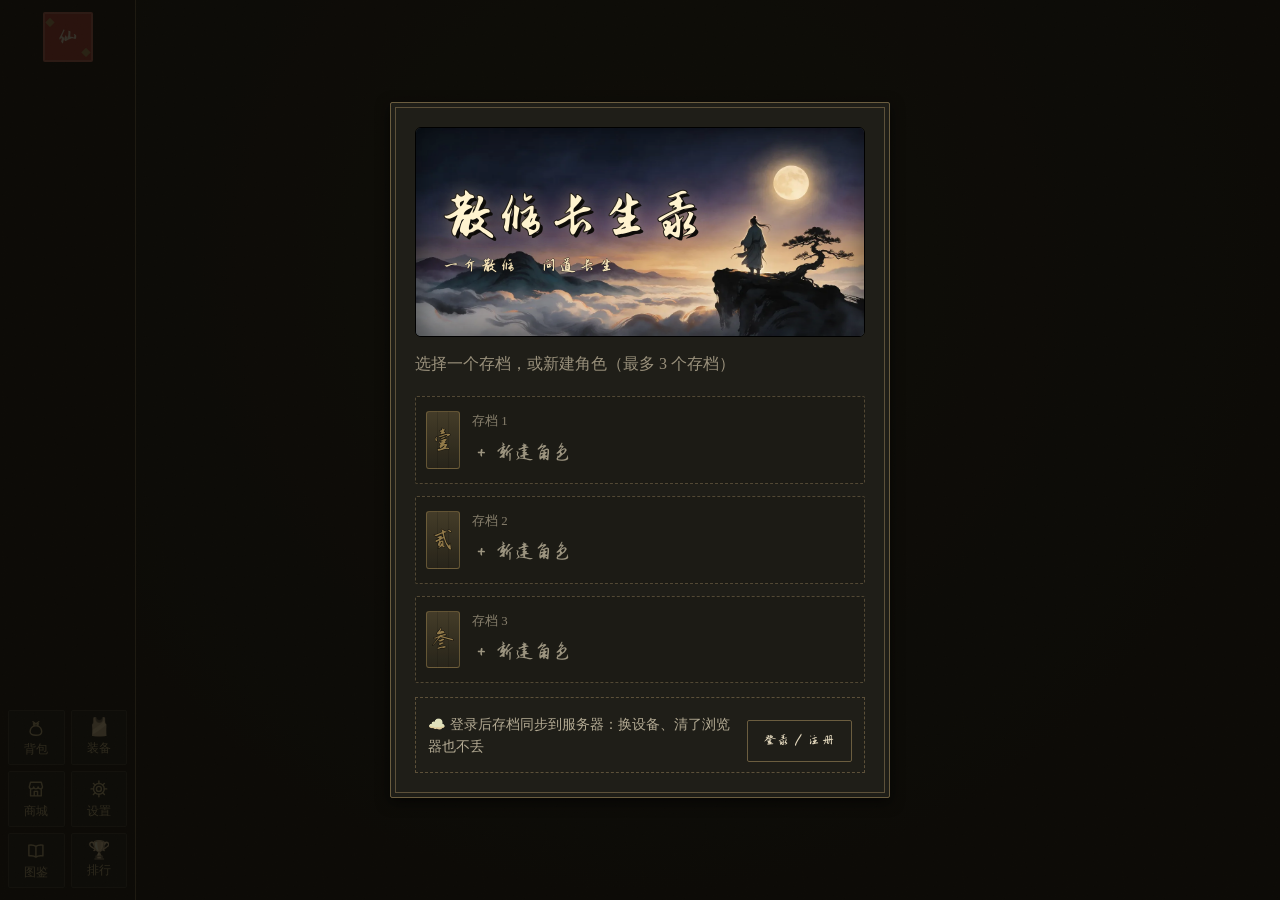
==== commit e0915753: "散修长生录网页版 v7.97：账号与云存档；材料从哪来；修洗髓易经等切后台被取消、画卷弹窗溢出；战斗区域「天劫之地」改名「雷泽」 Co-Authored-By: Claude Opus 5.5 <no" ====
--- a/index.html
+++ b/index.html
@@ -16,7 +16,7 @@
             var m = document.querySelector('meta[name="theme-color"]'); if (m) m.setAttribute('content', THEMES[t]);
         })();
     </script>
-    <link rel="stylesheet" href="style.css?v=14.56">
+    <link rel="stylesheet" href="style.css?v=14.65">
 
 </head>
 <body data-panel="cultivation">
@@ -58,6 +58,8 @@
                     <!-- 存档选择：最多 3 个存档 -->
                     <p id="slotHint" style="color: var(--text-l4); margin-bottom: 20px;">选择一个存档，或新建角色（最多 3 个存档）</p>
                     <div id="slotSelect" class="slot-select"></div>
+                    <!-- v7.93 账号与云存档（网页版） -->
+                    <div id="accountBar" class="account-bar" hidden></div>
 
                     <div id="createSection" style="display: none;">
                     <button class="btn btn-secondary" onclick="showSlotSelect()" style="margin-bottom: 12px; padding: 4px 12px;">← 返回存档选择</button>
@@ -166,10 +168,11 @@
                 <!-- 支持作者的一次性提示（v7.79，网页版，第一次到筑基 / 看完证道结局） -->
                 <div id="supportNudge" class="support-nudge" hidden></div>
 
-                <!-- 手机端境界感悟：侧栏在手机上排到页面最底部，渡劫 / 渡衰 / 精元开关等入口放这里（桌面端隐藏） -->
+                <!-- 窄屏（≤1024px）境界感悟：窄屏不显示右侧栏（v7.89），渡劫 / 渡衰 / 精元开关等入口、已有的加成、灵根与功法特效放这里（宽屏隐藏） -->
                 <details id="realmLoreMobile" class="realm-lore-mobile">
                     <summary id="realmLoreMobileSummary">📜 境界感悟</summary>
                     <div id="realmLoreMobileBox"></div>
+                    <details class="rl-sub"><summary>🌱 灵根与功法特效</summary><div id="bonusListMobile"></div></details>
                 </details>
 
                 <!-- 面板容器 -->
@@ -600,6 +603,12 @@
                                 </div>
                             </div>
 
+                            <!-- v7.93 账号与云存档（只在网页版显示） -->
+                            <div class="stat-panel" id="accountPanelWrap" hidden>
+                                <div class="stat-title">☁️ 账号与云存档</div>
+                                <div id="accountPanel"></div>
+                            </div>
+
                             <!-- 存档管理 -->
                             <div class="stat-panel">
                                 <div class="stat-title">💾 存档管理</div>
@@ -695,12 +704,6 @@
                         <div class="stat-panel">
                             <div class="stat-title">🌱 灵根与功法特效</div>
                             <div id="bonusList" style="font-size: 0.85em; line-height: 1.7; color: var(--text-l3);"></div>
-                        </div>
-
-                        <!-- 离线收益预计 -->
-                        <div class="stat-panel">
-                            <div class="stat-title">🌙 离线收益预计</div>
-                            <div id="offlineIncome" class="no-data">无当前行动</div>
                         </div>
 
                         <!-- 自动保存提示 -->
@@ -831,9 +834,11 @@
     <!-- 离线结算模态框 -->
     <div id="offlineModal" class="modal">
         <div class="modal-content scroll-modal" role="dialog" aria-modal="true">
+            <div class="scroll-body">
             <div class="ending-art offline-art"><img src="img/offline.webp" alt="" decoding="async" onerror="this.parentNode.remove()"></div>
             <div class="modal-title">闭关归来</div>
             <div id="offlineContent"></div>
+            </div>
             <button class="btn" onclick="closeOfflineModal()" style="width: 100%; margin-top: 20px;">
                 继续修行
             </button>
@@ -845,8 +850,10 @@
     <div id="qiyuModal" class="modal">
         <div class="modal-content scroll-modal qiyu-modal" role="dialog" aria-modal="true">
             <button type="button" class="modal-close" onclick="closeQiyuModal()" aria-label="关闭">&times;</button>
+            <div class="scroll-body">
             <div class="modal-title">奇遇</div>
             <div id="qiyuContent"></div>
+            </div>
         </div>
     </div>
 
@@ -854,15 +861,17 @@
     <div id="daoPathModal" class="modal">
         <div class="modal-content scroll-modal qiyu-modal" role="dialog" aria-modal="true">
             <button type="button" class="modal-close" onclick="closeDaoPathModal()" aria-label="关闭">&times;</button>
+            <div class="scroll-body">
             <div class="modal-title">道途抉择</div>
             <div id="daoPathContent"></div>
+            </div>
         </div>
     </div>
 
     <!-- 通关结局（v7.56） -->
     <div id="endingModal" class="modal">
         <div class="modal-content scroll-modal ending-modal" role="dialog" aria-modal="true">
-            <div id="endingContent"></div>
+            <div class="scroll-body"><div id="endingContent"></div></div>
             <button class="btn" onclick="closeEnding()" style="width: 100%; margin-top: 16px;">继续修行</button>
         </div>
     </div>
@@ -879,6 +888,22 @@
 
     <!-- P3优化：克制系统教程模态框 -->
     <!-- 新手引导 -->
+    <!-- v7.96 材料从哪来：点配方卡片上的材料 -->
+    <div id="sourceModal" class="modal" onclick="if (event.target === this) closeItemSource()">
+        <div class="modal-content source-modal" role="dialog" aria-modal="true">
+            <button type="button" class="modal-close" onclick="closeItemSource()" aria-label="关闭">&times;</button>
+            <div id="sourceContent"></div>
+        </div>
+    </div>
+
+    <!-- v7.93 账号：登录 / 注册 / 恢复码 / 本机和云端不一致时选择 -->
+    <div id="accountModal" class="modal">
+        <div class="modal-content account-modal" role="dialog" aria-modal="true">
+            <button type="button" class="modal-close" onclick="closeAccount()" aria-label="关闭">&times;</button>
+            <div id="accountContent"></div>
+        </div>
+    </div>
+
     <div id="tutorialModal" class="modal">
         <div class="modal-content tutorial-modal" role="dialog" aria-modal="true">
             <button type="button" class="modal-close" onclick="closeTutorial()" aria-label="关闭">&times;</button>
@@ -935,7 +960,7 @@
     </div>
 
     <script src="art.js?v=2.0"></script>
-    <script src="game.js?v=15.58"></script>
+    <script src="game.js?v=15.72"></script>
 
     <!-- 手机底部Tab栏 -->
     <div class="mobile-bottom-tabs" id="mobileTabBar">
--- a/style.css
+++ b/style.css
@@ -3684,3 +3684,97 @@
 
 /* v7.85 排行榜独立成页 */
 .rank-desc { margin: 0 0 10px; }
+
+/* v7.87 榜上名字 */
+.tb-namerow { display: flex; flex-wrap: wrap; align-items: center; gap: 6px 8px; margin-top: 10px; font-size: 0.88em; color: var(--text-l2); }
+.tb-namerow b { color: var(--text-l1); font-weight: normal; }
+.tb-namerow.taken { color: var(--cinnabar-2); }
+.tb-namerow input { width: 12em; padding: 3px 6px; font: inherit; }
+.tb-namemsg { font-size: 0.92em; color: var(--cinnabar-2); }
+.name-hint { margin-top: 4px; font-size: 0.82em; color: var(--cinnabar-2); min-height: 1em; }
+
+/* v7.88 排行榜时间（精确到分钟） */
+.tb-realm { text-align: right; line-height: 1.35; }
+.tb-time { display: block; font-style: normal; font-family: var(--font-num); font-size: 1.05em; color: var(--text-l4); white-space: nowrap; }
+
+/* v7.89 窄屏（≤1024px，单栏布局）不再显示右侧栏：原来它排在每个界面最下面，内容和别处重复（属性在装备页、修为在顶部、技能经验在技能栏）；
+   境界感悟（渡劫等入口、已有的加成、灵根与功法特效）改由顶部的折叠栏显示，手机（≤768px）的纸笺样式不变 */
+@media (max-width: 1024px) {
+    .side-panel { display: none !important; }
+    .realm-lore-mobile { display: block; }
+    body.in-battle .realm-lore-mobile { display: none; }
+    .realm-lore-mobile .rl-sub { margin-top: 6px; }
+    .realm-lore-mobile .rl-sub > summary { cursor: pointer; color: var(--jade); }
+}
+@media (min-width: 769px) and (max-width: 1024px) {
+    .realm-lore-mobile { margin: 0 0 12px; padding: 10px 12px; border-left: 3px solid var(--bronze); border-radius: var(--radius-md); background: var(--bg-l2); font-size: 0.88em; line-height: 1.7; }
+    .realm-lore-mobile > summary { cursor: pointer; list-style: none; }
+    .realm-lore-mobile > summary::-webkit-details-marker { display: none; }
+    .realm-lore-mobile > summary::after { content: ' ▸'; color: var(--text-l4); font-weight: normal; }
+    .realm-lore-mobile[open] > summary::after { content: ' ▾'; }
+}
+
+/* v7.89 问道塔：自己的数值、回放开关 */
+.tw-me-stats { margin-top: 2px; font-size: 0.85em; color: var(--text-l3); }
+.tw-me-stats b { color: var(--jade); font-weight: normal; }
+.tw-replay-opt { display: block; margin-top: 8px; font-size: 0.85em; }
+
+/* v7.90 装备页的奇物一栏 */
+.relic-fold .relic-grid { margin-top: 8px; }
+.relic-fold .relic-open { margin-top: 10px; }
+
+/* v7.91 引路人介绍：「上一步 / 下一步 / 开始修仙」粘在弹窗可视区域底部，小屏手机不用先往下滑才找得到 */
+.tutorial-modal .tutorial-actions { position: sticky; bottom: calc(-1 * var(--spacing-2xl)); z-index: 2; margin: 0 calc(-1 * var(--spacing-2xl)) calc(-1 * var(--spacing-2xl)); padding: 18px var(--spacing-2xl) var(--spacing-2xl); background: linear-gradient(180deg, transparent, var(--inkstone) 40%); }
+
+/* v7.93 账号与云存档 */
+.account-bar { display: flex; flex-wrap: wrap; align-items: center; gap: 8px 10px; margin-top: 14px; padding: 10px 12px; border: 1px dashed var(--border-l3); font-size: 0.88em; color: var(--text-l3); line-height: 1.6; }
+.account-bar[hidden] { display: none; }
+.account-bar .ac-sum { flex: 1 1 200px; }
+.account-bar b { color: var(--gold); font-weight: normal; }
+.account-bar.in-panel { margin-top: 0; }
+#accountModal { z-index: 1200; }
+.account-modal { max-width: 420px; }
+.account-modal .form-group { margin-bottom: 12px; }
+.account-modal .form-group input { width: 100%; box-sizing: border-box; }
+.account-modal .ac-main { width: 100%; margin-top: 4px; }
+.ac-note { margin-bottom: 14px; font-size: 0.88em; line-height: 1.75; color: var(--text-l3); }
+.ac-note b { color: var(--gold); font-weight: normal; }
+.ac-msg { min-height: 1.5em; margin: 4px 0 8px; font-size: 0.88em; color: var(--cinnabar-2); }
+.ac-msg.ok { color: var(--jade); }
+.ac-links { display: flex; justify-content: space-between; gap: 10px; margin-top: 12px; }
+.ac-link { background: none; border: none; padding: 4px 0; color: var(--text-l3); font: inherit; font-size: 0.88em; text-decoration: underline; cursor: pointer; }
+.ac-btns { display: flex; flex-direction: column; gap: 10px; }
+.ac-code { margin: 6px 0 12px; padding: 14px 8px; border: 1px solid var(--gold); text-align: center; font-family: var(--font-num), monospace; font-size: 1.5em; letter-spacing: 2px; color: var(--gold); user-select: all; }
+.slot-cloud { margin-top: 2px; font-size: 0.78em; color: var(--text-l4); }
+.slot-cloud.warn { color: var(--cinnabar-2); }
+.cc-cols { display: grid; grid-template-columns: 1fr 1fr; gap: 10px; margin-bottom: 12px; }
+.cc-col { padding: 10px; border: 1px solid var(--border-l3); font-size: 0.86em; line-height: 1.7; color: var(--text-l2); }
+.cc-col.newer { border-color: var(--jade); }
+.cc-col b { color: var(--text-l1); font-weight: normal; }
+.cc-time { font-size: 0.92em; color: var(--text-l4); }
+.ac-danger { align-self: center; color: var(--cinnabar-2); }
+
+/* v7.96 材料从哪来 */
+.mat-src { cursor: pointer; text-decoration: underline dotted; text-underline-offset: 3px; }
+.mat-src:hover { filter: brightness(1.25); }
+#sourceModal { z-index: 1150; }
+.source-modal { max-width: 440px; }
+.src-have { margin: -6px 0 12px; font-size: 0.9em; color: var(--text-l3); }
+.src-have b { color: var(--gold); font-weight: normal; }
+.src-have b.lack { color: var(--cinnabar-2); }
+.src-title { margin-bottom: 6px; font-size: 0.85em; color: var(--text-l4); }
+.src-row { display: flex; align-items: center; justify-content: space-between; gap: 10px; padding: 8px 0; border-top: 1px dashed var(--border-l3); font-size: 0.9em; color: var(--text-l2); }
+.src-row.locked { color: var(--text-l4); }
+.src-text small { display: block; margin-top: 2px; font-size: 0.85em; color: var(--text-l4); }
+.src-row .btn { flex: none; }
+.src-flash { animation: srcFlash 1.4s ease-out; }
+@keyframes srcFlash { 0%, 40% { box-shadow: 0 0 0 3px var(--gold); } 100% { box-shadow: 0 0 0 0 transparent; } }
+
+/* v7.97 画卷弹窗：外框不裁切（上下卷轴要伸出纸边），内容放进 .scroll-body 在纸里滚动；
+   原来外框 overflow: visible，内容超过 80vh 时直接画到下面那根卷轴外面、也滚不到。底部按钮在卷心外面，始终看得到 */
+.modal-content.scroll-modal { display: flex; flex-direction: column; }
+.scroll-modal > .scroll-body { flex: 1 1 auto; min-height: 0; overflow-y: auto; overflow-x: hidden; overscroll-behavior: contain; scrollbar-width: thin; scrollbar-color: #b9a27a transparent; }
+.scroll-modal > .scroll-body::-webkit-scrollbar { width: 6px; }
+.scroll-modal > .scroll-body::-webkit-scrollbar-thumb { background: #b9a27a; border-radius: 3px; }
+.scroll-modal > .btn, .scroll-modal > .ui-dialog-actions { flex: none; }
+.scroll-body .ui-dialog-msg { max-height: none; overflow: visible; }   /* v7.97 外层卷心已经负责滚动，正文不再单独滚 */
